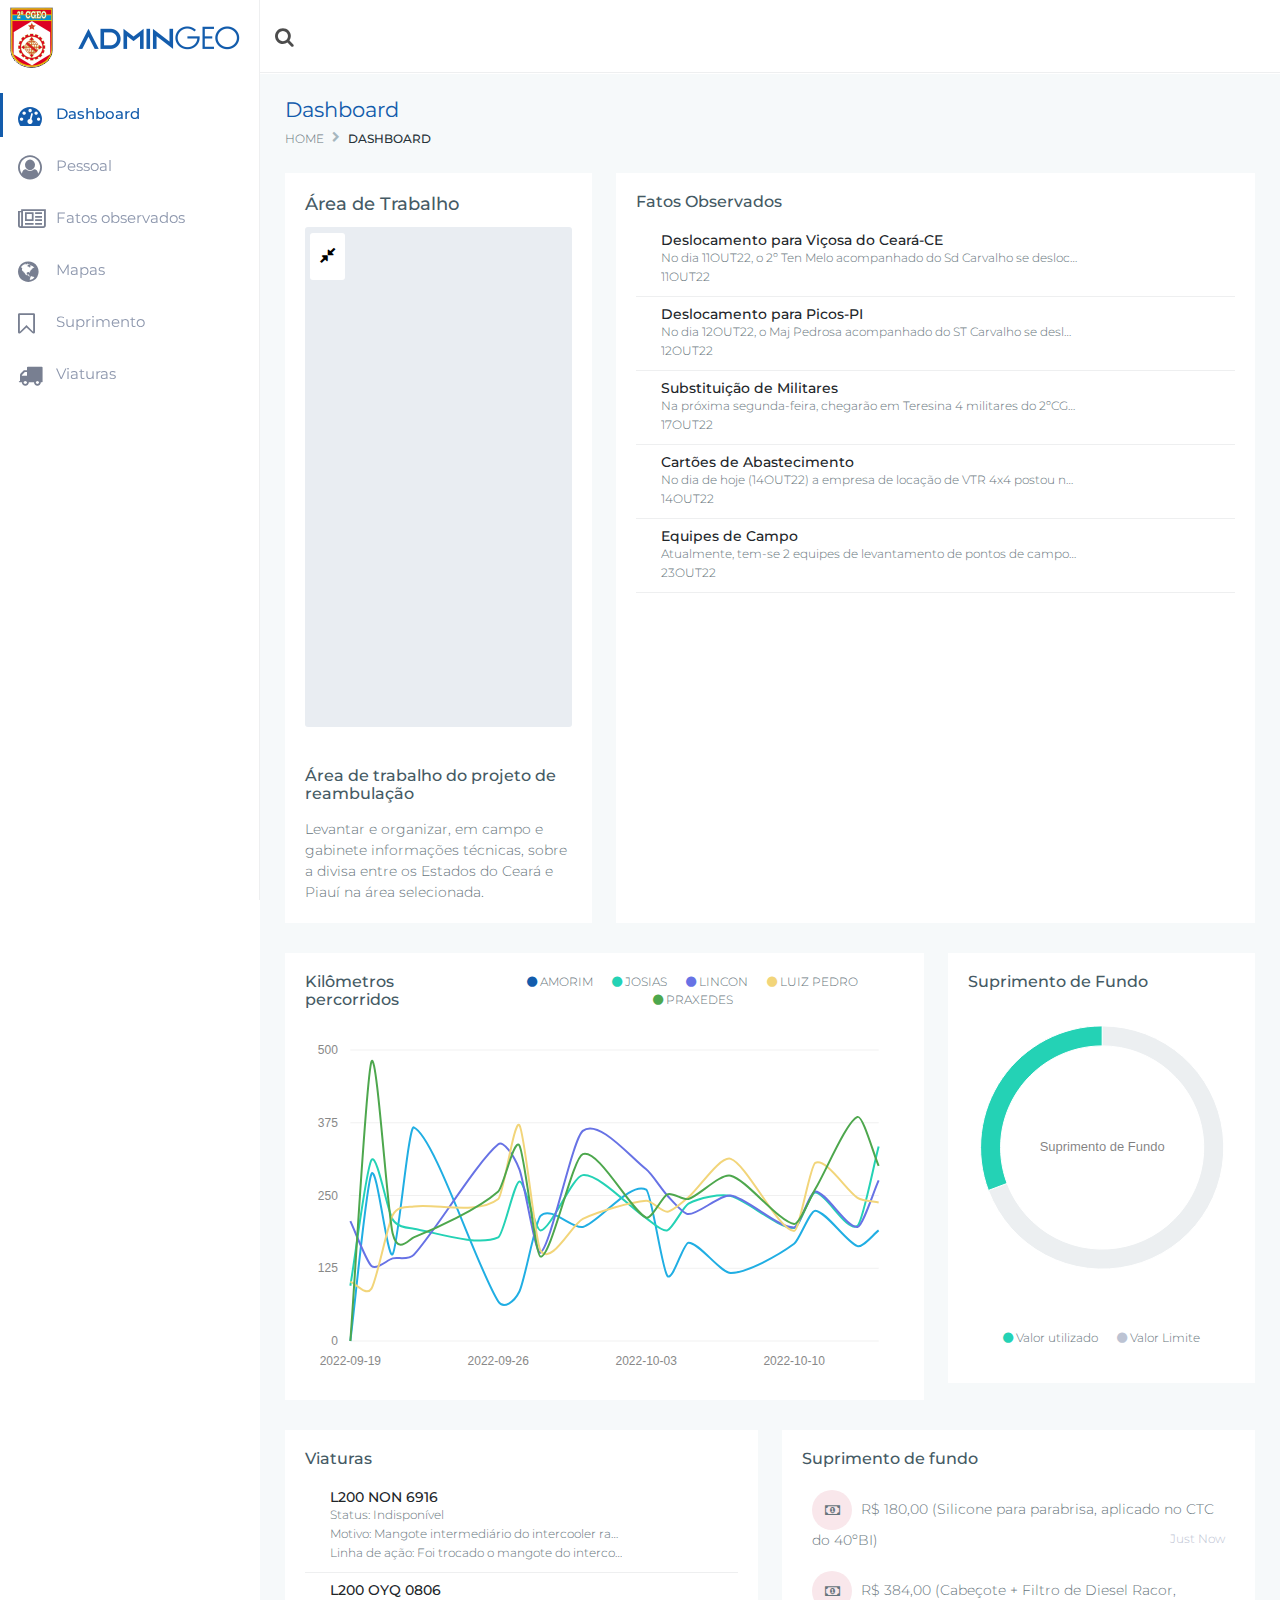
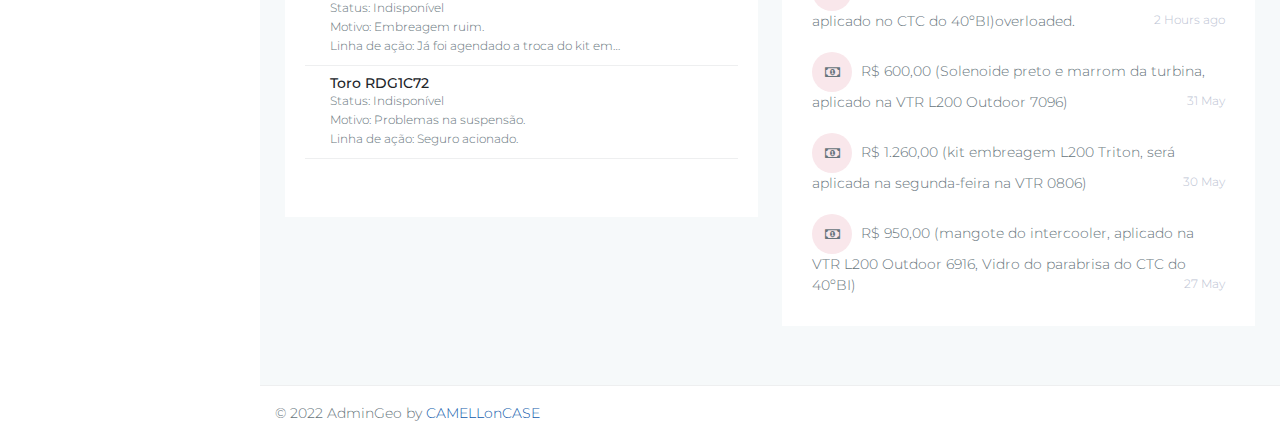
==== index.html @ dea7f10b "Initial code" ====
<!DOCTYPE html>
<html lang="en">

<head>
    <meta charset="utf-8">
    <meta http-equiv="X-UA-Compatible" content="IE=edge">
    <!-- Tell the browser to be responsive to screen width -->
    <meta name="viewport" content="width=device-width, initial-scale=1">
    <meta name="keywords"
        content="wrappixel, admin dashboard, html css dashboard, web dashboard, bootstrap 5 admin, bootstrap 5, css3 dashboard, bootstrap 5 dashboard, AdminWrap lite admin bootstrap 5 dashboard, frontend, responsive bootstrap 5 admin template, AdminWrap lite design, AdminWrap lite dashboard bootstrap 5 dashboard template">
    <meta name="description"
        content="AdminWrap Lite is powerful and clean admin dashboard template, inpired from Bootstrap Framework">
    <meta name="robots" content="noindex,nofollow">
    <title>AdminGeo Lite</title>
    <link rel="canonical" href="https://www.wrappixel.com/templates/adminwrap-lite/" />
    <!-- Favicon icon -->
    <link rel="icon" type="image/png" sizes="16x16" href="./assets/images/favicon.png">
    <!-- Bootstrap Core CSS -->
    <link href="./assets/node_modules/bootstrap/css/bootstrap.min.css" rel="stylesheet">
    <link href="./assets/node_modules/perfect-scrollbar/css/perfect-scrollbar.css" rel="stylesheet">
    <!-- This page CSS -->
    <!-- chartist CSS -->
    <link href="./assets/node_modules/morrisjs/morris.css" rel="stylesheet">
    <!--c3 CSS -->
    <link href="./assets/node_modules/c3-master/c3.min.css" rel="stylesheet">
    <!-- Custom CSS -->
    <link href="./html/css/style.css" rel="stylesheet">
    <!-- Dashboard 1 Page CSS -->
    <link href="./html/css/pages/dashboard1.css" rel="stylesheet">
    <!-- You can change the theme colors from here -->
    <link href="./html/css/colors/default.css" id="theme" rel="stylesheet">
    <!-- HTML5 Shim and Respond.js IE8 support of HTML5 elements and media queries -->
    <!-- WARNING: Respond.js doesn't work if you view the page via file:// -->
    <!--[if lt IE 9]>
    <script src="https://oss.maxcdn.com/libs/html5shiv/3.7.0/html5shiv.js"></script>
    <script src="https://oss.maxcdn.com/libs/respond.js/1.4.2/respond.min.js"></script>
    
<![endif]-->
    <script src="https://cdn.maptiler.com/maplibre-gl-js/v2.4.0/maplibre-gl.js"></script>
    <link href="https://cdn.maptiler.com/maplibre-gl-js/v2.4.0/maplibre-gl.css" rel="stylesheet" />
    <link href="./html/css/style.css" rel="stylesheet">
    <link href="./html/css/map.css" rel="stylesheet">
</head>

<body class="fix-header fix-sidebar card-no-border">
    <!-- ============================================================== -->
    <!-- Preloader - style you can find in spinners.css -->
    <!-- ============================================================== -->
    <div class="preloader">
        <div class="loader">
            <div class="loader__figure"></div>
            <p class="loader__label">Admin Geo</p>
        </div>
    </div>
    <!-- ============================================================== -->
    <!-- Main wrapper - style you can find in pages.scss -->
    <!-- ============================================================== -->
    <div id="main-wrapper">
        <!-- ============================================================== -->
        <!-- Topbar header - style you can find in pages.scss -->
        <!-- ============================================================== -->
        <header class="topbar">
            <nav class="navbar top-navbar navbar-expand-md navbar-light">
                <!-- ============================================================== -->
                <!-- Logo -->
                <!-- ============================================================== -->
                <div class="navbar-header">
                    <a class="navbar-brand" href="index.html">
                        <!-- Logo icon --><b>
                            <!--You can put here icon as well // <i class="wi wi-sunset"></i> //-->
                            <!-- Dark Logo icon -->
                            <img src="./assets/images/logo-icon.png" alt="homepage" class="dark-logo" />
                            <!-- Light Logo icon -->
                            <img src="./assets/images/logo-light-icon.png" alt="homepage" class="light-logo" />
                        </b>
                        <!--End Logo icon -->
                        <!-- Logo text --><span>
                            <!-- dark Logo text -->
                            <img src="./assets/images/logo-text.png" alt="homepage" class="dark-logo" />
                            <!-- Light Logo text -->
                            <img src="./assets/images/logo-light-text.png" class="light-logo" alt="homepage" />
                        </span>
                    </a>
                </div>
                <!-- ============================================================== -->
                <!-- End Logo -->
                <!-- ============================================================== -->
                <div class="navbar-collapse">
                    <!-- ============================================================== -->
                    <!-- toggle and nav items -->
                    <!-- ============================================================== -->
                    <ul class="navbar-nav me-auto">
                        <li class="nav-item"> <a class="nav-link nav-toggler hidden-md-up waves-effect waves-dark"
                                href="javascript:void(0)"><i class="fa fa-bars"></i></a> </li>
                        <!-- ============================================================== -->
                        <!-- Search -->
                        <!-- ============================================================== -->
                        <li class="nav-item hidden-xs-down search-box"> <a
                                class="nav-link hidden-sm-down waves-effect waves-dark" href="javascript:void(0)"><i
                                    class="fa fa-search"></i></a>
                            <form class="app-search">
                                <input type="text" class="form-control" placeholder="Search & enter"> <a
                                    class="srh-btn"><i class="fa fa-times"></i></a>
                            </form>
                        </li>
                    </ul>
                    <!-- ============================================================== -->
                    <!-- User profile and search -->
                    <!-- ============================================================== -->
                    <ul class="navbar-nav my-lg-0">
                        <!-- ============================================================== -->
                        <!-- Profile -->
                        <!-- ============================================================== -->
                        <!-- <li class="nav-item dropdown u-pro">
                            <a class="nav-link dropdown-toggle waves-effect waves-dark profile-pic" href="#"
                                id="navbarDropdown" data-bs-toggle="dropdown" aria-haspopup="true" aria-expanded="false"><img
                                    src="./assets/images/users/1.jpg" alt="user" class="" /> <span
                                    class="hidden-md-down">Mark Sanders &nbsp;</span> </a>
                            <ul class="dropdown-menu" aria-labelledby="navbarDropdown"></ul>
                        </li> -->
                    </ul>
                </div>
            </nav>
        </header>
        <!-- ============================================================== -->
        <!-- End Topbar header -->
        <!-- ============================================================== -->
        <!-- ============================================================== -->
        <!-- Left Sidebar - style you can find in sidebar.scss  -->
        <!-- ============================================================== -->
        <aside class="left-sidebar">
            <!-- Sidebar scroll-->
            <div class="scroll-sidebar">
                <!-- Sidebar navigation-->
                <nav class="sidebar-nav">
                    <ul id="sidebarnav">
                        <li> <a class="waves-effect waves-dark" href="index.html" aria-expanded="false"><i
                                    class="fa fa-tachometer"></i><span class="hide-menu">Dashboard</span></a>
                        </li>
                        <li> <a class="waves-effect waves-dark" href="./html/pessoal.html" aria-expanded="false"><i
                                    class="fa fa-user-circle-o"></i><span class="hide-menu">Pessoal</span></a>
                        </li>
                        <li> <a class="waves-effect waves-dark" href="./html/fatos-observados.html" aria-expanded="false"><i
                                    class="fa fa-newspaper-o"></i><span class="hide-menu">Fatos observados</span></a>
                        </li>
                        <li> <a class="waves-effect waves-dark" href="./html/maps.html" aria-expanded="false"><i
                                    class="fa fa-globe"></i><span class="hide-menu">Mapas</span></a>
                        </li>
                        <li> <a class="waves-effect waves-dark" href="./html/suprimento.html" aria-expanded="false"><i
                                    class="fa fa-bookmark-o"></i><span class="hide-menu">Suprimento</span></a>
                        </li>
                        <li> <a class="waves-effect waves-dark" href="./html/viaturas.html" aria-expanded="false"><i
                                    class="fa fa-truck"></i><span class="hide-menu">Viaturas</span></a>
                        </li>
                    </ul>
                </nav>
                <!-- End Sidebar navigation -->
            </div>
            <!-- End Sidebar scroll-->
        </aside>
        <!-- ============================================================== -->
        <!-- End Left Sidebar - style you can find in sidebar.scss  -->
        <!-- ============================================================== -->
        <!-- ============================================================== -->
        <!-- Page wrapper  -->
        <!-- ============================================================== -->
        <div class="page-wrapper">
            <!-- ============================================================== -->
            <!-- Container fluid  -->
            <!-- ============================================================== -->
            <div class="container-fluid">
                <!-- ============================================================== -->
                <!-- Bread crumb and right sidebar toggle -->
                <!-- ============================================================== -->
                <div class="row page-titles">
                    <div class="col-md-5 align-self-center">
                        <h3 class="text-themecolor">Dashboard</h3>
                        <ol class="breadcrumb">
                            <li class="breadcrumb-item"><a href="javascript:void(0)">Home</a></li>
                            <li class="breadcrumb-item active">Dashboard</li>
                        </ol>
                    </div>
                </div>
                <!-- ============================================================== -->
                <!-- End Bread crumb and right sidebar toggle -->
                <!-- ============================================================== -->
                <!-- ============================================================== -->
                <!-- Projects of the Month -->
                <!-- ============================================================== -->
                <div class="row">
                    <!-- Column -->
                    <div class="col-lg-4 d-flex align-items-stretch">
                        <div class="card w-100">
                            <div class="card-body">
                                <a href="maps.html">
                                    <h4 class="card-title">Área de Trabalho</h4>
                                </a>
                                <div id="working-area-map" class="map"></div>
                                <div id="fit-view" class="map-overlay-fit"><i class="fa fa-compress"></i></div>
                            </div>
                            <div class="card-body">
                                <h5 class=" card-title">Área de trabalho do projeto de reambulação</h5>
                                <!-- <span class="label label-info label-rounded">Technology</span> -->
                                <p class="mb-0 mt-3">Levantar e organizar, em campo e gabinete informações técnicas,
                                    sobre a divisa entre os Estados do Ceará e Piauí na
                                    área selecionada.</p>
                            </div>
                        </div>
                    </div>
                    <!-- Column -->
                    <!-- Start Notification -->
                    <div class="col-lg-8 d-flex align-items-stretch">
                        <div class="card w-100">
                            <div class="card card-body mailbox">
                                <h5 class="card-title">Fatos Observados</h5>
                                <div class="message-center" style="height: 500px !important;">
                                    <!-- Message -->
                                    <a href="fatos-observados.html">
                                        <div class="btn btn-danger btn-circle"><i class="fa fa-link"></i></div>
                                        <div class="mail-contnet">
                                            <h6 class="text-dark font-medium mb-0">Deslocamento para Viçosa do Ceará-CE
                                            </h6> <span class="mail-desc">No dia 11OUT22, o 2º Ten Melo acompanhado do
                                                Sd Carvalho se deslocaram para a cidade de Viçosa do Ceará – CE e
                                                Tianguá – CE para um breve reconhecimento e procura de instalações para
                                                a equipe de reambulação que irá se destacar para aquela região. Os
                                                militares retornaram à base na quinta-feira 13OUT22</span>
                                            <span class="time">11OUT22</span>
                                        </div>
                                    </a>
                                    <!-- Message -->
                                    <a href="fatos-observados.html">
                                        <div class="btn btn-success btn-circle"><i class="fa fa-calendar-check-o"></i>
                                        </div>
                                        <div class="mail-contnet">
                                            <h6 class="text-dark font-medium mb-0">Deslocamento para Picos-PI</h6> <span
                                                class="mail-desc">No dia 12OUT22, o Maj Pedrosa acompanhado do ST
                                                Carvalho se deslocaram para a cidade de Picos – PI, ao 3º Batalhão de
                                                Engenharia de Construção, para tratativas do transporte de combustível
                                                para Crateús, retornando à base no dia 13OUT22. Atualmente, o 3º BEC já
                                                possui condições para realizar a manobra de apoio ao Geográfico, porém,
                                                o CTC do 40º BI ainda encontra-se indisponível, com previsão de
                                                disponibilidade na quarta-feira da próxima semana. Com isso, para dar
                                                continuidade nos trabalhos da Perícia Técnica, foi realizado o
                                                transporte de 1.000L de diesel em bombona.
                                                event</span> <span class="time">12OUT22</span>
                                        </div>
                                    </a>
                                    <!-- Message -->
                                    <a href="fatos-observados.html">
                                        <div class="btn btn-info btn-circle"><i class="fa fa-cog text-white"></i></div>
                                        <div class="mail-contnet">
                                            <h6 class="text-dark font-medium mb-0">Substituição de Militares</h6> <span
                                                class="mail-desc">Na próxima segunda-feira, chegarão em Teresina 4
                                                militares do 2ºCGEO para substituírem parte da equipe destacada em
                                                Crateús, dentre eles o Maj Pedrosa, que passará a missão para o Cap
                                                Átila. Neste mesmo dia, o Cap Átila acompanhado do Maj Pedrosa irão se
                                                apresentar ao Cel Staevie, Cmte do 2ºBEC. E na terça-feira irão se
                                                deslocar para Picos, o Maj Pedrosa e o Cap Átila para ambos se
                                                apresentarem ao Cel Bertony, Cmte do 3ºBEC.
                                            </span> <span class="time">17OUT22</span>
                                        </div>
                                    </a>
                                    <!-- Message -->
                                    <a href="fatos-observados.html">
                                        <div class="btn btn-primary btn-circle"><i class="fa fa-user"></i></div>
                                        <div class="mail-contnet">
                                            <h6 class="text-dark font-medium mb-0">Cartões de Abastecimento</h6> <span
                                                class="mail-desc">No dia de hoje (14OUT22) a empresa de locação de VTR
                                                4x4 postou nos correios os cartões de abastecimento das 7 VTR Toro que
                                                estão em uso no campo. A previsão de chegada desses cartões em Crateús
                                                são para o dia 19 OUT 22. As outras 3 VTR alugadas deverão ser entregues
                                                pela empresa em Crateús depois do 2º turno das eleições. Em
                                                consequência, 3 VTR das equipes de campo deverão ser L200 sem
                                                combustível, sendo necessário o transporte de combustível para essas 3
                                                equipes.</span>
                                            <span class="time">14OUT22</span>
                                        </div>
                                    </a>
                                    <!-- Message -->
                                    <a href="fatos-observados.html">
                                        <div class="btn btn-info btn-circle"><i class="fa fa-cog text-white"></i></div>
                                        <div class="mail-contnet">
                                            <h6 class="text-dark font-medium mb-0">Equipes de Campo</h6> <span
                                                class="mail-desc">Atualmente, tem-se 2 equipes de levantamento de pontos
                                                de campo em Tianguá, 2 em Pedro II, e uma na base em Crateús. Das
                                                equipes de reambulação, tem-se todas as 5 equipes na base em Crateús,
                                                porém, a distância diária percorrida está começando a ficar alta, sendo
                                                necessária a formação de uma sub-base. Conforme reconhecimento do 2ºTen
                                                Melo, e planejamento do 1ºSgt Camello, o local para a sub-base das
                                                equipes de reambulação será o município de Tianguá, por possuir melhor
                                                estrutura para as equipes, e melhor posicionamento geográfico para as
                                                áreas a serem mapeadas. A manobra de formação da sub-base está prevista
                                                para o dia 23 OUT 22.</span>
                                            <span class="time">23OUT22</span>
                                        </div>
                                    </a>

                                </div>
                            </div>
                        </div>
                    </div>
                    <!-- End Notification -->

                    <!-- Column -->

                </div>
                <!-- ============================================================== -->
                <!-- End Projects of the Month -->
                <!-- ============================================================== -->
                <!-- ============================================================== -->
                <!-- Sales Chart and browser state-->
                <!-- ============================================================== -->
                <div class="row">
                    <!-- Column -->
                    <div class="col-lg-8">
                        <div class="card">
                            <div class="card-body">
                                <div class="d-flex no-block">
                                    <div>
                                        <h5 class="card-title mb-0">Kilômetros percorridos</h5>
                                    </div>
                                    <div class="ms-auto">
                                        <ul class="list-inline text-center font-12">
                                            <li><i class="fa fa-circle amorim"></i> AMORIM</li>
                                            <li><i class="fa fa-circle josias"></i> JOSIAS</li>
                                            <li><i class="fa fa-circle lincon"></i> LINCON</li>
                                            <li><i class="fa fa-circle luiz-pedro"></i> LUIZ PEDRO</li>
                                            <li><i class="fa fa-circle praxedes"></i> PRAXEDES</li>
                                        </ul>
                                    </div>
                                </div>
                                <div class="" id="sales-chart" style="height: 355px;"></div>
                            </div>
                        </div>
                    </div>
                    <!-- Column -->
                    <div class="col-lg-4">
                        <div class="card">
                            <div class="card-body">
                                <div class="d-flex mb-4 no-block">
                                    <h5 class="card-title mb-0 align-self-center">Suprimento de Fundo</h5>
                                    <div class="ms-auto">
                                        <!-- <select class="form-select b-0">
                                            <option selected="">Today</option>
                                            <option value="1">Tomorrow</option>
                                        </select> -->
                                    </div>
                                </div>
                                <div id="visitor" style="height:290px; width:100%;"></div>
                                <ul class="list-inline mt-4 text-center font-12">
                                    <li><i class="fa fa-circle text-success"></i> Valor utilizado</li>
                                    <li><i class="fa fa-circle text-muted"></i> Valor Limite</li>
                                </ul>
                            </div>
                        </div>
                    </div>
                </div>
                <!-- ============================================================== -->
                <!-- End Sales Chart -->
                <!-- ============================================================== -->

                <!-- ============================================================== -->
                <!-- Notification And Feeds -->
                <!-- ============================================================== -->
                <div class="row">
                    <div class="col-lg-6">
                        <div class="card">
                            <div class="card-body mailbox">
                                <h5 class="card-title">Viaturas</h5>
                                <div class="message-center">
                                    <!-- Message -->
                                    <a href="viaturas.html">
                                        <div class="btn btn-danger btn-circle"><i class="fa fa-link"></i></div>
                                        <div class="mail-contnet">
                                            <h6 class="text-dark font-medium mb-0">L200 NON 6916</h6>
                                            <span class="mail-desc">Status: Indisponível</span>
                                            <span class="mail-desc">Motivo: Mangote intermediário do intercooler
                                                rasgado, solenoide da turbina.</span>
                                            <span class="mail-desc">Linha de ação: Foi trocado o mangote do intercooler,
                                                e será providenciado o solenoide da turbina na próxima semana.</span>

                                        </div>
                                    </a>
                                    <!-- Message -->
                                    <a href="viaturas.html">
                                        <div class="btn btn-danger btn-circle"><i class="fa fa-link"></i></div>
                                        <div class="mail-contnet">
                                            <h6 class="text-dark font-medium mb-0">L200 OYQ 0806</h6>
                                            <span class="mail-desc">Status: Indisponível</span>
                                            <span class="mail-desc">Motivo: Embreagem ruim.</span>
                                            <span class="mail-desc">Linha de ação: Já foi agendado a troca do kit
                                                embreagem, cilindro mestre e auxiliar para a próxima
                                                segunda-feira.</span>

                                        </div>
                                    </a>
                                    <!-- Message -->
                                    <a href="viaturas.html">
                                        <div class="btn btn-danger btn-circle"><i class="fa fa-link"></i></div>
                                        <div class="mail-contnet">
                                            <h6 class="text-dark font-medium mb-0">Toro RDG1C72</h6>
                                            <span class="mail-desc">Status: Indisponível</span>
                                            <span class="mail-desc">Motivo: Problemas na suspensão.</span>
                                            <span class="mail-desc">Linha de ação: Seguro acionado.</span>

                                        </div>
                                    </a>

                                </div>
                            </div>
                        </div>
                    </div>
                    <!-- End Notification -->

                    <!-- Start Feeds -->
                    <div class="col-lg-6">
                        <div class="card">
                            <div class="card-body">
                                <h5 class="card-title">Suprimento de fundo</h5>
                                <ul class="feeds">
                                    <li>
                                        <div class="bg-light-danger"><i class="fa fa-money"></i></div> R$ 180,00
                                        (Silicone para parabrisa, aplicado no CTC do 40ºBI)
                                        <span class="text-muted">Just Now</span>
                                    </li>
                                    <li>
                                        <div class="bg-light-danger"><i class="fa fa-money"></i></div> R$ 384,00
                                        (Cabeçote + Filtro de Diesel Racor, aplicado no CTC do 40ºBI)overloaded.
                                        <span class="text-muted">2 Hours ago</span>
                                    </li>
                                    <li>
                                        <div class="bg-light-danger"><i class="fa fa-money"></i></div> R$ 600,00
                                        (Solenoide preto e marrom da turbina, aplicado na VTR L200 Outdoor 7096)
                                        <span class="text-muted">31 May</span>
                                    </li>
                                    <li>
                                        <div class="bg-light-danger"><i class="fa fa-money"></i></div> R$ 1.260,00 (kit
                                        embreagem L200 Triton, será aplicada na segunda-feira na VTR 0806)
                                        <span class="text-muted">30 May</span>
                                    </li>
                                    <li>
                                        <div class="bg-light-danger"><i class="fa fa-money"></i></div> R$ 950,00
                                        (mangote do intercooler, aplicado na VTR L200 Outdoor 6916, Vidro do parabrisa
                                        do CTC do 40ºBI)
                                        <span class="text-muted">27 May</span>
                                    </li>
                                </ul>
                            </div>
                        </div>
                    </div>
                    <!-- End Feeds -->
                </div>
                <!-- ============================================================== -->
                <!-- End Notification And Feeds -->
                <!-- ============================================================== -->
                <!-- ============================================================== -->
                <!-- End Page Content -->
                <!-- ============================================================== -->
            </div>
            <!-- ============================================================== -->
            <!-- End Container fluid  -->
            <!-- ============================================================== -->
            <!-- ============================================================== -->
            <!-- footer -->
            <!-- ============================================================== -->
            <footer class="footer"> © 2022 AdminGeo by <a href="https://github.com/camelloncaseoficial">CAMELLonCASE</a>
            </footer>
            <!-- ============================================================== -->
            <!-- End footer -->
            <!-- ============================================================== -->
        </div>
        <!-- ============================================================== -->
        <!-- End Page wrapper  -->
        <!-- ============================================================== -->
    </div>
    <!-- ============================================================== -->
    <!-- End Wrapper -->
    <!-- ============================================================== -->
    <!-- ============================================================== -->
    <!-- All Jquery -->
    <!-- ============================================================== -->
    <script src="./assets/node_modules/jquery/jquery.min.js"></script>
    <!-- Bootstrap popper Core JavaScript -->
    <script src="./assets/node_modules/bootstrap/js/bootstrap.bundle.min.js"></script>
    <!-- slimscrollbar scrollbar JavaScript -->
    <script src="./html/js/perfect-scrollbar.jquery.min.js"></script>
    <!--Wave Effects -->
    <script src="./html/js/waves.js"></script>
    <!--Menu sidebar -->
    <script src="./html/js/sidebarmenu.js"></script>
    <!--Custom JavaScript -->
    <script src="./html/js/custom.min.js"></script>
    <script src="./html/js/main.js"></script>
    <script src="./html/js/maps/workingArea.js"></script>
    <!-- ============================================================== -->
    <!-- This page plugins -->
    <!-- ============================================================== -->
    <!--morris JavaScript -->
    <script src="./assets/node_modules/raphael/raphael-min.js"></script>
    <script src="./assets/node_modules/morrisjs/morris.min.js"></script>
    <!--c3 JavaScript -->
    <script src="./assets/node_modules/d3/d3.min.js"></script>
    <script src="./assets/node_modules/c3-master/c3.min.js"></script>
    <!-- Chart JS -->
    <script src="./html/js/dashboard1.js"></script>

</body>

</html>
---- assets/node_modules/morrisjs/morris.css ----
.morris-hover {
	position:absolute;
	z-index:1;
}

.morris-hover.morris-default-style .morris-hover-row-label {
	font-weight:bold;
	margin:0.25em 0
}
.morris-hover.morris-default-style .morris-hover-point {
	white-space:nowrap;
	margin:0.1em 0
}
.morris-hover.morris-default-style {
    border-radius: 4px;
    padding: 10px 12px;
    color: #666;
    background:#63676b;
    border: none;
    color: #fff!important ;
    box-shadow: none;
    font-size:14px;
}
 .morris-hover-point {
      color: rgba(257, 257, 257, 0.8)!important ;
   }
---- assets/node_modules/c3-master/c3.min.css ----
.c3 svg {
    font: 10px sans-serif;
    -webkit-tap-highlight-color: transparent
}

.c3 line,
.c3 path {
    fill: none;
    stroke: #000
}

.c3 text {
    -webkit-user-select: none;
    -moz-user-select: none;
    user-select: none
}

.c3-bars path,
.c3-event-rect,
.c3-legend-item-tile,
.c3-xgrid-focus,
.c3-ygrid {
    shape-rendering: crispEdges
}

.c3-chart-arc path {
    stroke: #fff
}

.c3-chart-arc text {
    fill: #fff;
    font-size: 13px
}

.c3-grid line {
    stroke: #aaa
}

.c3-grid text {
    fill: #aaa
}

.c3-xgrid,
.c3-ygrid {
    stroke-dasharray: 3 3
}

.c3-text.c3-empty {
    fill: grey;
    font-size: 2em
}

.c3-line {
    stroke-width: 1px
}

.c3-circle._expanded_ {
    stroke-width: 1px;
    stroke: #fff
}

.c3-selected-circle {
    fill: #fff;
    stroke-width: 2px
}

.c3-bar {
    stroke-width: 0
}

.c3-bar._expanded_ {
    fill-opacity: 1;
    fill-opacity: .75
}

.c3-target.c3-focused {
    opacity: 1
}

.c3-target.c3-focused path.c3-line,
.c3-target.c3-focused path.c3-step {
    stroke-width: 2px
}

.c3-target.c3-defocused {
    opacity: .3 !important
}

.c3-region {
    fill: #4682b4;
    fill-opacity: .1
}

.c3-brush .extent {
    fill-opacity: .1
}

.c3-legend-item {
    font-size: 12px
}

.c3-legend-item-hidden {
    opacity: .15
}

.c3-legend-background {
    opacity: .75;
    fill: #fff;
    stroke: #d3d3d3;
    stroke-width: 1
}

.c3-title {
    font: 14px sans-serif
}

.c3-tooltip-container {
    z-index: 10
}

.c3-tooltip {
    border-collapse: collapse;
    border-spacing: 0;
    background-color: #fff;
    empty-cells: show;
    -webkit-box-shadow: 7px 7px 12px -9px #777;
    -moz-box-shadow: 7px 7px 12px -9px #777;
    box-shadow: 7px 7px 12px -9px #777;
    opacity: .9
}

.c3-tooltip tr {
    border: 1px solid #ccc
}

.c3-tooltip th {
    background-color: #aaa;
    font-size: 14px;
    padding: 2px 5px;
    text-align: left;
    color: #fff
}

.c3-tooltip td {
    font-size: 13px;
    padding: 3px 6px;
    background-color: #fff;
    border-left: 1px dotted #999
}

.c3-tooltip td>span {
    display: inline-block;
    width: 10px;
    height: 10px;
    margin-right: 6px
}

.c3-tooltip td.value {
    text-align: right
}

.c3-area {
    stroke-width: 0;
    opacity: .2
}

.c3-chart-arcs-title {
    dominant-baseline: middle;
    font-size: 1.3em
}

.c3-chart-arcs .c3-chart-arcs-background {
    fill: #e0e0e0;
    stroke: none
}

.c3-chart-arcs .c3-chart-arcs-gauge-unit {
    fill: #000;
    font-size: 16px
}

.c3-chart-arcs .c3-chart-arcs-gauge-max {
    fill: #777
}

.c3-chart-arcs .c3-chart-arcs-gauge-min {
    fill: #777
}

.c3-chart-arc .c3-gauge-value {
    fill: #000
}

.c3-chart-arc.c3-target g path {
    opacity: 1
}

.c3-chart-arc.c3-target.c3-focused g path {
    opacity: 1
}
---- html/css/style.css ----
@charset "UTF-8";
/*
Template Name: Admin Pro Admin
Author: Wrappixel
Email: niravjoshi87@gmail.com
File: scss
*/
/**
 * Table Of Content
 *
 * 	1. Globals
 *	2. Headers
 *	3. Navigations
 *	4. Banners
 *	5. Footers
 *	6. app
 *	7. Widgets
 *	8. Custom Templates
 */
/*
Template Name: Admin Pro Admin
Author: Wrappixel
Email: niravjoshi87@gmail.com
File: scss
*/
/*Theme Colors*/
/*bootstrap Color*/
/*Light colors*/
/*Normal Color*/
/*Extra Variable*/
/*
Template Name: Admin Pro Admin
Author: Wrappixel
Email: niravjoshi87@gmail.com
File: scss
*/
/**
 * Table Of Content
 *
 *  1. Globals
 *  2. Headers
 *  3. Navigations
 *  4. Banners
 *  5. Footers
 *  6. Posts
 *  7. Widgets
 *  8. Custom Templates
 */
@import url("https://fonts.googleapis.com/css?family=Montserrat:300,400,500,600,700");
/******************* 
Global Styles 
*******************/
@import '../scss/icons/font-awesome/css/font-awesome.min.css';
@import '../css/spinners.css';
@import '../css/animate.css';
* {
  outline: none;
}

body {
  background: #fff;
  font-family: "Montserrat", sans-serif;
  margin: 0;
  overflow-x: hidden;
  color: #67757c;
  font-weight: 300;
  font-size: 14px;
}

html {
  position: relative;
  min-height: 100%;
  background: #ffffff;
  -webkit-font-smoothing: antialiased;
  -moz-osx-font-smoothing: grayscale;
}

a {
  color: #135CAC;
}

a:hover,
a:focus {
  text-decoration: none;
}

a.link {
  color: #455a64;
}
a.link:hover, a.link:focus {
  color: #135CAC;
}

.img-responsive {
  width: 100%;
  height: auto;
  display: inline-block;
}

.img-rounded {
  border-radius: 4px;
}

html body .mdi:before,
html body .mdi-set {
  line-height: initial;
}

/*******************
Headings
*******************/
h1,
h2,
h3,
h4,
h5,
h6 {
  color: #455a64;
  font-family: "Montserrat", sans-serif;
  font-weight: 400;
}

h1 {
  line-height: 40px;
  font-size: 36px;
}

h2 {
  line-height: 36px;
  font-size: 24px;
}

h3 {
  line-height: 30px;
  font-size: 21px;
}

h4 {
  line-height: 22px;
  font-size: 18px;
}

h5 {
  line-height: 18px;
  font-size: 16px;
  font-weight: 400;
}

h6 {
  line-height: 16px;
  font-size: 14px;
  font-weight: 400;
}

.display-5 {
  font-size: 3rem;
}

.display-6 {
  font-size: 36px;
}

.box {
  border-radius: 4px;
  padding: 10px;
}

html body .dl {
  display: inline-block;
}
html body .db {
  display: block;
}

.no-wrap td,
.no-wrap th {
  white-space: nowrap;
}

/*******************
Blockquote
*******************/
html body blockquote {
  border-left: 5px solid #135CAC;
  border: 1px solid rgba(120, 130, 140, 0.13);
  padding: 15px;
}

.clear {
  clear: both;
}

ol li {
  margin: 5px 0;
}

/*******************
Paddings
*******************/
html body .p-0 {
  padding: 0px;
}
html body .p-10 {
  padding: 10px;
}
html body .p-20 {
  padding: 20px;
}
html body .p-30 {
  padding: 30px;
}
html body .p-l-0 {
  padding-left: 0px;
}
html body .p-l-10 {
  padding-left: 10px;
}
html body .p-l-20 {
  padding-left: 20px;
}
html body .p-r-0 {
  padding-right: 0px;
}
html body .p-r-10 {
  padding-right: 10px;
}
html body .p-r-20 {
  padding-right: 20px;
}
html body .p-r-30 {
  padding-right: 30px;
}
html body .p-r-40 {
  padding-right: 40px;
}
html body .p-t-0 {
  padding-top: 0px;
}
html body .p-t-10 {
  padding-top: 10px;
}
html body .p-t-20 {
  padding-top: 20px;
}
html body .p-t-30 {
  padding-top: 30px;
}
html body .p-b-0 {
  padding-bottom: 0px;
}
html body .p-b-5 {
  padding-bottom: 5px;
}
html body .p-b-10 {
  padding-bottom: 10px;
}
html body .p-b-20 {
  padding-bottom: 20px;
}
html body .p-b-30 {
  padding-bottom: 30px;
}
html body .p-b-40 {
  padding-bottom: 40px;
}

/*******************
Margin
*******************/
html body .m-0 {
  margin: 0px;
}
html body .m-l-5 {
  margin-left: 5px;
}
html body .m-l-10 {
  margin-left: 10px;
}
html body .m-l-15 {
  margin-left: 15px;
}
html body .m-l-20 {
  margin-left: 20px;
}
html body .m-l-30 {
  margin-left: 30px;
}
html body .m-l-40 {
  margin-left: 40px;
}
html body .m-r-5 {
  margin-right: 5px;
}
html body .m-r-10 {
  margin-right: 10px;
}
html body .m-r-15 {
  margin-right: 15px;
}
html body .m-r-20 {
  margin-right: 20px;
}
html body .m-r-30 {
  margin-right: 30px;
}
html body .m-r-40 {
  margin-right: 40px;
}
html body .m-t-0 {
  margin-top: 0px;
}
html body .m-t-5 {
  margin-top: 5px;
}
html body .m-t-10 {
  margin-top: 10px;
}
html body .m-t-15 {
  margin-top: 15px;
}
html body .m-t-20 {
  margin-top: 20px;
}
html body .m-t-30 {
  margin-top: 30px;
}
html body .m-t-40 {
  margin-top: 40px;
}
html body .m-b-0 {
  margin-bottom: 0px;
}
html body .m-b-5 {
  margin-bottom: 5px;
}
html body .m-b-10 {
  margin-bottom: 10px;
}
html body .m-b-15 {
  margin-bottom: 15px;
}
html body .m-b-20 {
  margin-bottom: 20px;
}
html body .m-b-30 {
  margin-bottom: 30px;
}
html body .m-b-40 {
  margin-bottom: 40px;
}

/*******************
vertical alignment
*******************/
html body .vt {
  vertical-align: top;
}
html body .vm {
  vertical-align: middle;
}
html body .vb {
  vertical-align: bottom;
}

/*******************
Opacity
*******************/
.op-5 {
  opacity: 0.5;
}

.op-3 {
  opacity: 0.3;
}

/*******************
font weight
*******************/
html body .font-bold {
  font-weight: 700;
}
html body .font-normal {
  font-weight: normal;
}
html body .font-light {
  font-weight: 300;
}
html body .font-medium {
  font-weight: 500;
}
html body .font-16 {
  font-size: 16px;
}
html body .font-12 {
  font-size: 12px;
}
html body .font-14 {
  font-size: 14px;
}
html body .font-10 {
  font-size: 10px;
}
html body .font-18 {
  font-size: 18px;
}
html body .font-20 {
  font-size: 20px;
}

/*******************
Border
*******************/
html body .b-0 {
  border: none !important;
}
html body .b-r {
  border-right: 1px solid rgba(120, 130, 140, 0.13);
}
html body .b-l {
  border-left: 1px solid rgba(120, 130, 140, 0.13);
}
html body .b-b {
  border-bottom: 1px solid rgba(120, 130, 140, 0.13);
}
html body .b-t {
  border-top: 1px solid rgba(120, 130, 140, 0.13);
}
html body .b-all {
  border: 1px solid rgba(120, 130, 140, 0.13) !important;
}

/*******************
Thumb size
*******************/
.thumb-sm {
  height: 32px;
  width: 32px;
}

.thumb-md {
  height: 48px;
  width: 48px;
}

.thumb-lg {
  height: 88px;
  width: 88px;
}

.hide {
  display: none;
}

.img-circle {
  border-radius: 100%;
}

.radius {
  border-radius: 4px;
}

/*******************
Text Colors
*******************/
.amorim {
  color: #135CAC !important;
}
.josias {
  color: #24d2b5 !important;
}
.lincon {
  color: #6772e5 !important;
}
.luiz-pedro {
  color: #F2D57A !important;
}
.praxedes {
  color: #4DA74D !important;
}

.text-white {
  color: #ffffff !important;
}

.text-danger {
  color: #ff5c6c !important;
}

.text-muted {
  color: #bcc3d3 !important;
}

.text-warning {
  color: #ff9041 !important;
}

.text-success {
  color: #24d2b5 !important;
}

.text-info {
  color: #135CAC !important;
}

.text-inverse {
  color: #2f3d4a !important;
}

html body .text-blue {
  color: #02bec9;
}
html body .text-purple {
  color: #7460ee;
}
html body .text-primary {
  color: #6772e5 !important;
}
html body .text-megna {
  color: #56c0d8;
}
html body .text-dark {
  color: #67757c;
}
html body .text-themecolor {
  color: #135CAC;
}

/*******************
Background Colors
*******************/
.bg-primary {
  background-color: #6772e5 !important;
}

.bg-success {
  background-color: #24d2b5 !important;
}

.bg-info {
  background-color: #135CAC !important;
}

.bg-warning {
  background-color: #ff9041 !important;
}

.bg-danger {
  background-color: #ff5c6c !important;
}

html body .bg-megna {
  background-color: #56c0d8;
}
html body .bg-theme {
  background-color: #135CAC;
}
html body .bg-inverse {
  background-color: #2f3d4a;
}
html body .bg-purple {
  background-color: #7460ee;
}
html body .bg-light-part {
  background-color: rgba(0, 0, 0, 0.02);
}
html body .bg-light-primary {
  background-color: #f1effd;
}
html body .bg-light-success {
  background-color: #e8fdeb;
}
html body .bg-light-info {
  background-color: #cfecfe;
}
html body .bg-light-extra {
  background-color: #ebf3f5;
}
html body .bg-light-warning {
  background-color: #fff8ec;
}
html body .bg-light-danger {
  background-color: #f9e7eb;
}
html body .bg-light-inverse {
  background-color: #f6f6f6;
}
html body .bg-light {
  background-color: #e9edf2;
}
html body .bg-white {
  background-color: #ffffff;
}

/*******************
Rounds
*******************/
.round {
  line-height: 48px;
  color: #ffffff;
  width: 50px;
  height: 50px;
  display: inline-block;
  font-weight: 400;
  text-align: center;
  border-radius: 100%;
  background: #135CAC;
}
.round img {
  border-radius: 100%;
}

.round-lg {
  line-height: 65px;
  width: 60px;
  height: 60px;
  font-size: 30px;
}

.round.round-info {
  background: #135CAC;
}

.round.round-warning {
  background: #ff9041;
}

.round.round-danger {
  background: #ff5c6c;
}

.round.round-success {
  background: #24d2b5;
}

.round.round-primary {
  background: #6772e5;
}

/*******************
Labels
*******************/
.label {
  padding: 3px 10px;
  line-height: 13px;
  color: #ffffff;
  font-weight: 400;
  border-radius: 4px;
  font-size: 75%;
}

.label-rounded {
  border-radius: 60px;
}

.label-custom {
  background-color: #56c0d8;
}

.label-success {
  background-color: #24d2b5;
}

.label-info {
  background-color: #135CAC;
}

.label-warning {
  background-color: #ff9041;
}

.label-danger {
  background-color: #ff5c6c;
}

.label-megna {
  background-color: #56c0d8;
}

.label-primary {
  background-color: #6772e5;
}

.label-purple {
  background-color: #7460ee;
}

.label-red {
  background-color: #fb3a3a;
}

.label-inverse {
  background-color: #2f3d4a;
}

.label-default {
  background-color: #e9edf2;
}

.label-white {
  background-color: #ffffff;
}

.label-light-success {
  background-color: #e8fdeb;
  color: #24d2b5;
}

.label-light-info {
  background-color: #cfecfe;
  color: #135CAC;
}

.label-light-warning {
  background-color: #fff8ec;
  color: #ff9041;
}

.label-light-danger {
  background-color: #f9e7eb;
  color: #ff5c6c;
}

.label-light-megna {
  background-color: #e0f2f4;
  color: #56c0d8;
}

.label-light-primary {
  background-color: #f1effd;
  color: #6772e5;
}

.label-light-inverse {
  background-color: #f6f6f6;
  color: #2f3d4a;
}

/*******************
 Badge
******************/
.badge {
  font-weight: 400;
}

.badge-xs {
  font-size: 9px;
}

.badge-xs,
.badge-sm {
  transform: translate(0, -2px);
}

.badge-success {
  background-color: #24d2b5;
}

.badge-info {
  background-color: #135CAC;
}

.badge-primary {
  background-color: #6772e5;
}

.badge-warning {
  background-color: #ff9041;
  color: #ffffff;
}

.badge-danger {
  background-color: #ff5c6c;
}

.badge-purple {
  background-color: #7460ee;
}

.badge-red {
  background-color: #fb3a3a;
}

.badge-inverse {
  background-color: #2f3d4a;
}

/*******************
List-style-none
******************/
ul.list-style-none {
  margin: 0px;
  padding: 0px;
}
ul.list-style-none li {
  list-style: none;
}
ul.list-style-none li a {
  color: #67757c;
  padding: 8px 0px;
  display: block;
  text-decoration: none;
}
ul.list-style-none li a:hover {
  color: #135CAC;
}

/*******************
dropdown-item
******************/
.dropdown-item {
  padding: 8px 1rem;
  color: #67757c;
}

/*******************
Layouts
******************/
.card-no-border .card {
  border: 0px;
  border-radius: 0px;
  box-shadow: none;
}

.card-no-border .shadow-none {
  box-shadow: none;
}

.card-outline-danger,
.card-outline-info,
.card-outline-warning,
.card-outline-success,
.card-outline-primary {
  background: #ffffff;
}

.card-fullscreen {
  position: fixed;
  top: 0px;
  left: 0px;
  width: 100%;
  height: 100%;
  z-index: 9999;
  overflow: auto;
}

/*******************/
/*single column*/
/*******************/
.single-column .left-sidebar {
  display: none;
}
.single-column .page-wrapper {
  margin-left: 0px;
}

.fix-width {
  width: 100%;
  max-width: 1170px;
  margin: 0 auto;
}

.card-body {
  padding: 1.25rem;
}

.card-title {
  margin-bottom: 0.75rem;
}

a {
  text-decoration: none;
}

.form-group {
  margin-bottom: 1rem;
}

label {
  display: inline-block;
  margin-bottom: 0.5rem;
}

.table td, .table th {
  padding: 0.75rem;
}

.card-subtitle {
  margin-top: -0.375rem;
}

.table > :not(:last-child) > :last-child > * {
  border-bottom-color: #e9ecef;
}

small {
  font-size: 80%;
  font-weight: 400;
}

.error-box .error-body .error-title {
  font-size: 210px !important;
  font-weight: 900 !important;
  line-height: 210px !important;
}

.form-control, .form-select {
  height: calc(1.5em + 0.75rem + 2px);
}

textarea.form-control {
  height: auto;
}

select.form-control.form-control-line {
  -webkit-appearance: auto;
  -moz-appearance: auto;
}

.dropdown-menu:empty {
  display: none;
}

/*
Template Name: Admin Pro Admin
Author: Wrappixel
Email: niravjoshi87@gmail.com
File: scss
*/
/*******************
Main sidebar
******************/
.left-sidebar {
  position: absolute;
  width: 260px;
  height: 100%;
  top: 0px;
  z-index: 20;
  padding-top: 70px;
  background: #fff;
  border-right: 1px solid rgba(120, 130, 140, 0.13);
}

.fix-sidebar .left-sidebar {
  position: fixed;
}

/*******************
use profile section
******************/
.sidebar-nav .user-profile > a img {
  width: 30px;
  border-radius: 100%;
  margin-right: 10px;
}
.sidebar-nav .user-profile > ul {
  padding-left: 40px;
}

/*******************
sidebar navigation
******************/
.scroll-sidebar {
  height: 100%;
}
.scroll-sidebar.ps .ps__scrollbar-y-rail {
  left: 2px;
  right: auto;
  background: none;
  width: 6px;
  /* If using `left`, there shouldn't be a `right`. */
}

.collapse.in {
  display: block;
}

.sidebar-nav {
  background: #fff;
  padding: 15px 0 0 0px;
}
.sidebar-nav ul {
  margin: 0px;
  padding: 0px;
}
.sidebar-nav ul li {
  list-style: none;
}
.sidebar-nav ul li a {
  color: #8d97ad;
  padding: 10px 35px 10px 15px;
  display: block;
  font-size: 15px;
  font-weight: 400;
}
.sidebar-nav ul li a.active, .sidebar-nav ul li a:hover {
  color: #135CAC;
}
.sidebar-nav ul li a.active i, .sidebar-nav ul li a:hover i {
  color: #135CAC;
}
.sidebar-nav ul li a.active {
  font-weight: 500;
  color: #263238;
}
.sidebar-nav ul li ul {
  padding-left: 40px;
}
.sidebar-nav ul li ul li a {
  padding: 7px 35px 7px 15px;
}
.sidebar-nav ul li ul ul {
  padding-left: 15px;
}
.sidebar-nav ul li.nav-small-cap {
  font-size: 12px;
  margin-bottom: 0px;
  padding: 30px 14px 14px 0px;
  color: #bcc3d3;
  font-weight: 500;
}
.sidebar-nav ul li.nav-devider {
  height: 1px;
  background: rgba(120, 130, 140, 0.13);
  display: block;
  margin: 15px 0;
}
.sidebar-nav > ul > li > a {
  border-left: 3px solid transparent;
}
.sidebar-nav > ul > li > a i {
  width: 38px;
  font-size: 24px;
  display: inline-block;
  vertical-align: middle;
  color: #787f91;
}
.sidebar-nav > ul > li > a .label {
  float: right;
  margin-top: 2px;
}
.sidebar-nav > ul > li > a.active {
  font-weight: 400;
  color: #26c6da;
  border-left: 3px solid #135CAC;
}
.sidebar-nav > ul > li {
  margin-bottom: 8px;
  margin-top: 8px;
}
.sidebar-nav > ul > li.active > a {
  color: #135CAC;
  font-weight: 500;
}
.sidebar-nav > ul > li.active > a i {
  color: #135CAC;
}
.sidebar-nav .waves-effect {
  transition: none;
  -webkit-transition: none;
  -o-transition: none;
}

/****************
When click on sidebar toggler and also for tablet
*****************/
@media (min-width: 768px) {
  .mini-sidebar .sidebar-nav #sidebarnav li {
    position: relative;
  }

  .mini-sidebar .sidebar-nav #sidebarnav > li > ul {
    position: absolute;
    left: 70px;
    top: 46px;
    width: 220px;
    padding-bottom: 10px;
    z-index: 1001;
    background: #edf0f5;
    display: none;
    padding-left: 1px;
  }

  .mini-sidebar .user-profile .profile-img {
    width: 45px;
  }
  .mini-sidebar .user-profile .profile-img .setpos {
    top: -35px;
  }

  .mini-sidebar.fix-sidebar .left-sidebar {
    position: fixed;
  }

  .mini-sidebar .sidebar-nav #sidebarnav > li:hover > ul {
    height: auto !important;
    overflow: auto;
  }

  .mini-sidebar .sidebar-nav #sidebarnav > li:hover > ul,
.mini-sidebar .sidebar-nav #sidebarnav > li:hover > ul.collapse {
    display: block;
  }

  .mini-sidebar .sidebar-nav #sidebarnav > li > a.has-arrow:after {
    display: none;
  }

  .mini-sidebar .left-sidebar {
    width: 70px;
  }
  .mini-sidebar .sidebar-nav #sidebarnav .user-profile > a {
    padding: 12px 20px;
  }
  .mini-sidebar .scroll-sidebar {
    padding-bottom: 0px;
    position: absolute;
  }
  .mini-sidebar .hide-menu,
.mini-sidebar .nav-small-cap,
.mini-sidebar .sidebar-footer,
.mini-sidebar .user-profile .profile-text,
.mini-sidebar > .label {
    display: none;
  }
  .mini-sidebar .nav-devider {
    width: 70px;
  }
  .mini-sidebar .sidebar-nav {
    background: transparent;
  }
  .mini-sidebar .sidebar-nav #sidebarnav > li > a {
    padding: 12px 20px;
    width: 70px;
  }
  .mini-sidebar .sidebar-nav #sidebarnav > li:hover > a {
    width: 290px;
    background: #edf0f5;
  }
  .mini-sidebar .sidebar-nav #sidebarnav > li:hover > a .hide-menu {
    display: inline;
  }
  .mini-sidebar .sidebar-nav #sidebarnav > li:hover > a .label {
    display: none;
  }
}
@media (max-width: 767px) {
  .mini-sidebar .left-sidebar {
    position: fixed;
  }
  .mini-sidebar .left-sidebar,
.mini-sidebar .sidebar-footer {
    left: -260px;
  }
  .mini-sidebar.show-sidebar .left-sidebar,
.mini-sidebar.show-sidebar .sidebar-footer {
    left: 0px;
  }
}
/*
Template Name: Admin pro Admin
Author: Wrappixel
Email: niravjoshi87@gmail.com
File: scss
*/
/*
Template Name: Admin Pro Admin
Author: Wrappixel
Email: niravjoshi87@gmail.com
File: scss
*/
/*Theme Colors*/
/*bootstrap Color*/
/*Light colors*/
/*Normal Color*/
/*Extra Variable*/
/*============================================================== 
 For all pages 
 ============================================================== */
#main-wrapper {
  width: 100%;
  overflow: hidden;
}

.boxed #main-wrapper {
  width: 100%;
  max-width: 1300px;
  margin: 0 auto;
  box-shadow: 0 0 60px rgba(0, 0, 0, 0.1);
}
.boxed #main-wrapper .sidebar-footer {
  position: absolute;
}
.boxed #main-wrapper .topbar {
  max-width: 1300px;
}
.boxed #main-wrapper .footer {
  display: none;
}

.page-wrapper {
  background: #f6f9fa;
  padding-bottom: 60px;
  position: relative;
}

.container-fluid {
  padding: 25px 25px;
}

.card {
  margin-bottom: 30px;
}
.card .card-subtitle {
  font-weight: 300;
  margin-bottom: 15px;
  color: #bcc3d3;
}
.card .card-title {
  position: relative;
  font-weight: 500;
}

/*******************
 Topbar
*******************/
.fix-header .topbar {
  position: fixed;
  width: 100%;
}
.fix-header .page-wrapper {
  padding-top: 70px;
}
.fix-header .right-side-panel {
  top: 70px;
  height: calc(100% - 70px);
}

.topbar {
  position: relative;
  z-index: 50;
}
.topbar .navbar-collapse {
  padding: 0px;
  border-bottom: 1px solid rgba(120, 130, 140, 0.13);
}
.topbar .top-navbar {
  min-height: 70px;
  padding: 0px;
}
.topbar .top-navbar .dropdown-toggle::after {
  display: none;
}
.topbar .top-navbar .navbar-header {
  line-height: 72px;
  padding-left: 10px;
  border-right: 1px solid rgba(120, 130, 140, 0.13);
}
.topbar .top-navbar .navbar-header .navbar-brand {
  margin-right: 0px;
  padding-bottom: 0px;
  padding-top: 0px;
}
.topbar .top-navbar .navbar-header .navbar-brand .light-logo {
  display: none;
}
.topbar .top-navbar .navbar-header .navbar-brand b {
  line-height: 70px;
  display: inline-block;
}
.topbar .top-navbar .navbar-nav > .nav-item > .nav-link {
  padding-left: 15px;
  padding-right: 15px;
  font-size: 20px;
  line-height: 54px;
}
.topbar .top-navbar .navbar-nav > .nav-item > span {
  line-height: 65px;
  font-size: 24px;
  font-weight: 500;
  color: #ffffff;
  padding: 0 10px;
}
.topbar .top-navbar .navbar-nav > .nav-item.show {
  background: rgba(0, 0, 0, 0.05);
}
.topbar .u-pro {
  margin-left: 10px;
}
.topbar .profile-pic {
  white-space: nowrap;
  padding-left: 15px;
  border-left: 1px solid rgba(120, 130, 140, 0.13);
}
.topbar .profile-pic img {
  width: 30px;
  border-radius: 100%;
}
.topbar .profile-pic span {
  font-size: 14px;
  white-space: nowrap;
}
.topbar .dropdown-menu {
  box-shadow: 0 3px 12px rgba(0, 0, 0, 0.05);
  -webkit-box-shadow: 0 3px 12px rgba(0, 0, 0, 0.05);
  -moz-box-shadow: 0 3px 12px rgba(0, 0, 0, 0.05);
  border-color: rgba(120, 130, 140, 0.13);
}
.topbar .dropdown-menu .dropdown-item {
  padding: 7px 1.5rem;
}
.topbar ul.dropdown-user {
  padding: 0px;
  min-width: 270px;
}
.topbar ul.dropdown-user li {
  list-style: none;
  padding: 0px;
  margin: 0px;
}
.topbar ul.dropdown-user li.divider {
  height: 1px;
  margin: 9px 0;
  overflow: hidden;
  background-color: rgba(120, 130, 140, 0.13);
}
.topbar ul.dropdown-user li .dw-user-box {
  padding: 10px 15px;
}
.topbar ul.dropdown-user li .dw-user-box .u-img {
  width: 70px;
  display: inline-block;
  vertical-align: top;
}
.topbar ul.dropdown-user li .dw-user-box .u-img img {
  width: 100%;
  border-radius: 5px;
}
.topbar ul.dropdown-user li .dw-user-box .u-text {
  display: inline-block;
  padding-left: 10px;
}
.topbar ul.dropdown-user li .dw-user-box .u-text h4 {
  margin: 0px;
  font-size: 15px;
}
.topbar ul.dropdown-user li .dw-user-box .u-text p {
  margin-bottom: 2px;
  font-size: 12px;
}
.topbar ul.dropdown-user li .dw-user-box .u-text .btn {
  color: #ffffff;
  padding: 5px 10px;
  display: inline-block;
}
.topbar ul.dropdown-user li .dw-user-box .u-text .btn:hover {
  background: #e6294b;
}
.topbar ul.dropdown-user li a {
  padding: 9px 15px;
  display: block;
  color: #67757c;
}
.topbar ul.dropdown-user li a:hover {
  background: #e9edf2;
  color: #135CAC;
  text-decoration: none;
}

.search-box .app-search {
  position: absolute;
  margin: 0px;
  display: block;
  z-index: 110;
  width: 100%;
  top: -1px;
  box-shadow: 2px 0px 10px rgba(0, 0, 0, 0.2);
  display: none;
  left: 0px;
}
.search-box .app-search input {
  width: 100.5%;
  padding: 35px;
  border-radius: 0px;
  font-size: 17px;
  transition: 0.5s ease-in;
}
.search-box .app-search input:focus {
  border-color: #ffffff;
}
.search-box .app-search .srh-btn {
  position: absolute;
  top: 23px;
  cursor: pointer;
  background: #ffffff;
  width: 15px;
  height: 15px;
  right: 20px;
  font-size: 14px;
}

.mini-sidebar .top-navbar .navbar-header {
  width: 70px;
  text-align: center;
  flex-shrink: 0;
  padding-left: 0px;
}

.logo-center .top-navbar .navbar-header {
  position: absolute;
  left: 0;
  right: 0;
  margin: 0 auto;
}

/*******************
Notify
*******************/
.notify {
  position: relative;
  top: -28px;
  right: -7px;
}
.notify .heartbit {
  position: absolute;
  top: -20px;
  right: -4px;
  height: 25px;
  width: 25px;
  z-index: 10;
  border: 5px solid #ff5c6c;
  border-radius: 70px;
  -moz-animation: heartbit 1s ease-out;
  -moz-animation-iteration-count: infinite;
  -o-animation: heartbit 1s ease-out;
  -o-animation-iteration-count: infinite;
  -webkit-animation: heartbit 1s ease-out;
  animation-iteration-count: infinite;
}
.notify .point {
  width: 6px;
  height: 6px;
  border-radius: 30px;
  background-color: #ff5c6c;
  position: absolute;
  right: 6px;
  top: -10px;
}
/*******************
 Horizontal-navabar
*******************/
.hdr-nav-bar .navbar {
  background: #ffffff;
  border-top: 1px solid rgba(120, 130, 140, 0.13);
  padding: 0 15px;
}
.hdr-nav-bar .navbar .navbar-nav > li {
  padding: 0 10px;
}
.hdr-nav-bar .navbar .navbar-nav > li > a {
  padding: 25px 5px;
  transition: 0.2s ease-in;
  border-bottom: 2px solid transparent;
}
.hdr-nav-bar .navbar .navbar-nav > li.active > a, .hdr-nav-bar .navbar .navbar-nav > li:hover > a,
.hdr-nav-bar .navbar .navbar-nav > li > a:focus {
  border-color: #135CAC;
}
.hdr-nav-bar .navbar .navbar-nav .dropdown-toggle:after {
  display: none;
}
.hdr-nav-bar .navbar .navbar-brand {
  padding: 20px 5px;
}
.hdr-nav-bar .navbar .navbar-toggler {
  border: 0px;
  cursor: pointer;
}
.hdr-nav-bar .navbar .custom-select {
  border-radius: 60px;
  font-size: 14px;
  padding: 0.375rem 40px 0.375rem 18px;
}
.hdr-nav-bar .navbar .call-to-act {
  padding: 15px 0;
}

/*******************
 Breadcrumb and page title
*******************/
.page-titles {
  background: #f6f9fa;
  margin-bottom: 20px;
  padding: 0px;
}
.page-titles h3 {
  margin-bottom: 0px;
  margin-top: 0px;
}
.page-titles .breadcrumb {
  padding: 0px;
  margin-bottom: 0px;
  background: transparent;
  font-size: 12px;
}
.page-titles .breadcrumb li {
  margin-top: 5px;
  margin-bottom: 5px;
}
.page-titles .breadcrumb li a {
  color: #67757c;
}
.page-titles .breadcrumb .breadcrumb-item + .breadcrumb-item::before {
  content: "";
  font-family: FontAwesome;
  color: #a6b7bf;
  font-size: 11px;
}
.page-titles .breadcrumb .breadcrumb-item.active {
  color: #263238;
  font-weight: 500;
}

.p-relative {
  position: relative;
}

.lstick {
  width: 2px;
  background: #135CAC;
  height: 30px;
  margin-left: -20px;
  margin-right: 18px;
  display: inline-block;
  vertical-align: middle;
}

/*******************
 Right side toggle
*******************/
@keyframes rotate {
  from {
    transform: rotate(0deg);
  }
  to {
    transform: rotate(360deg);
  }
}
.right-side-toggle {
  position: relative;
}

.right-side-toggle i {
  -webkit-transition-property: -webkit-transform;
  -webkit-transition-duration: 1s;
  -moz-transition-property: -moz-transform;
  -moz-transition-duration: 1s;
  transition-property: transform;
  transition-duration: 1s;
  -webkit-animation-name: rotate;
  -webkit-animation-duration: 2s;
  -webkit-animation-iteration-count: infinite;
  -webkit-animation-timing-function: linear;
  -moz-animation-name: rotate;
  -moz-animation-duration: 2s;
  -moz-animation-iteration-count: infinite;
  -moz-animation-timing-function: linear;
  animation-name: rotate;
  animation-duration: 2s;
  animation-iteration-count: infinite;
  animation-timing-function: linear;
  position: absolute;
  top: 18px;
  left: 18px;
}

.right-sidebar {
  position: fixed;
  right: -240px;
  width: 240px;
  display: none;
  z-index: 1100;
  background: #ffffff;
  top: 0px;
  padding-bottom: 20px;
  height: 100%;
  box-shadow: 5px 1px 40px rgba(0, 0, 0, 0.1);
  transition: all 0.3s ease;
}
.right-sidebar .rpanel-title {
  display: block;
  padding: 24px 20px;
  color: #ffffff;
  text-transform: uppercase;
  font-size: 15px;
  background: #135CAC;
}
.right-sidebar .rpanel-title span {
  float: right;
  cursor: pointer;
  font-size: 11px;
}
.right-sidebar .rpanel-title span:hover {
  color: #ffffff;
}
.right-sidebar .r-panel-body {
  padding: 20px;
}
.right-sidebar .r-panel-body ul {
  margin: 0px;
  padding: 0px;
}
.right-sidebar .r-panel-body ul li {
  list-style: none;
  padding: 5px 0;
}

.shw-rside {
  right: 0px;
  width: 240px;
  display: block;
}

.chatonline img {
  margin-right: 10px;
  float: left;
  width: 30px;
}
.chatonline li a {
  padding: 13px 0;
  float: left;
  width: 100%;
}
.chatonline li a span {
  color: #67757c;
}
.chatonline li a span small {
  display: block;
  font-size: 10px;
}

/*******************
 Right side toggle
*******************/
ul#themecolors {
  display: block;
}
ul#themecolors li {
  display: inline-block;
}
ul#themecolors li:first-child {
  display: block;
}
ul#themecolors li a {
  width: 50px;
  height: 50px;
  display: inline-block;
  margin: 5px;
  color: transparent;
  position: relative;
}
ul#themecolors li a.working:before {
  content: "";
  font-family: "FontAwesome";
  font-size: 18px;
  line-height: 50px;
  width: 50px;
  height: 50px;
  position: absolute;
  top: 0;
  left: 0;
  color: #ffffff;
  text-align: center;
}

.default-theme {
  background: #bcc3d3;
}

.green-theme {
  background: #24d2b5;
}

.yellow-theme {
  background: #ff9041;
}

.red-theme {
  background: #ff5c6c;
}

.blue-theme {
  background: #135CAC;
}

.purple-theme {
  background: #7460ee;
}

.megna-theme {
  background: #56c0d8;
}

.default-dark-theme {
  background: #263238;
  /* Old browsers */
  /* FF3.6-15 */
  /* Chrome10-25,Safari5.1-6 */
  background: linear-gradient(to right, #263238 0%, #263238 23%, #bcc3d3 23%, #bcc3d3 99%);
}

.green-dark-theme {
  background: #263238;
  /* Old browsers */
  /* FF3.6-15 */
  /* Chrome10-25,Safari5.1-6 */
  background: linear-gradient(to right, #263238 0%, #263238 23%, #24d2b5 23%, #24d2b5 99%);
}

.yellow-dark-theme {
  background: #263238;
  /* Old browsers */
  /* FF3.6-15 */
  /* Chrome10-25,Safari5.1-6 */
  background: linear-gradient(to right, #263238 0%, #263238 23%, #ff5c6c 23%, #ff5c6c 99%);
}

.blue-dark-theme {
  background: #263238;
  /* Old browsers */
  /* FF3.6-15 */
  /* Chrome10-25,Safari5.1-6 */
  background: linear-gradient(to right, #263238 0%, #263238 23%, #135CAC 23%, #135CAC 99%);
}

.purple-dark-theme {
  background: #263238;
  /* Old browsers */
  /* FF3.6-15 */
  /* Chrome10-25,Safari5.1-6 */
  background: linear-gradient(to right, #263238 0%, #263238 23%, #7460ee 23%, #7460ee 99%);
}

.megna-dark-theme {
  background: #263238;
  /* Old browsers */
  /* FF3.6-15 */
  /* Chrome10-25,Safari5.1-6 */
  background: linear-gradient(to right, #263238 0%, #263238 23%, #56c0d8 23%, #56c0d8 99%);
}

.red-dark-theme {
  background: #263238;
  /* Old browsers */
  /* FF3.6-15 */
  /* Chrome10-25,Safari5.1-6 */
  background: linear-gradient(to right, #263238 0%, #263238 23%, #ff5c6c 23%, #ff5c6c 99%);
}

/*******************
 Footer
*******************/
.footer {
  bottom: 0;
  color: #67757c;
  left: 0px;
  padding: 17px 15px;
  position: absolute;
  right: 0;
  border-top: 1px solid rgba(120, 130, 140, 0.13);
  background: #ffffff;
}

/*******************
 scrollbar
*******************/
.slimScrollBar {
  z-index: 10 !important;
}

/*******************
Megamenu
******************/
.mega-dropdown {
  position: static;
  width: 100%;
}
.mega-dropdown .dropdown-menu {
  width: 100%;
  padding: 30px;
  margin-top: 0px;
}
.mega-dropdown ul {
  padding: 0px;
}
.mega-dropdown ul li {
  list-style: none;
}
.mega-dropdown .carousel-item .container {
  padding: 0px;
}
.mega-dropdown .nav-accordion .card {
  margin-bottom: 1px;
}
.mega-dropdown .nav-accordion .card-header {
  background: #ffffff;
}
.mega-dropdown .nav-accordion .card-header h5 {
  margin: 0px;
}
.mega-dropdown .nav-accordion .card-header h5 a {
  text-decoration: none;
  color: #67757c;
}

/*******************
Wave Effects
*******************/
.waves-effect {
  position: relative;
  cursor: pointer;
  display: inline-block;
  overflow: hidden;
  -webkit-user-select: none;
  user-select: none;
  -webkit-tap-highlight-color: transparent;
  vertical-align: middle;
  z-index: 1;
  will-change: opacity, transform;
  transition: all 0.1s ease-out;
}
.waves-effect .waves-ripple {
  position: absolute;
  border-radius: 50%;
  width: 20px;
  height: 20px;
  margin-top: -10px;
  margin-left: -10px;
  opacity: 0;
  background: rgba(0, 0, 0, 0.2);
  transition: all 0.7s ease-out;
  transition-property: transform, opacity;
  transform: scale(0);
  pointer-events: none;
}

.waves-effect.waves-light .waves-ripple {
  background-color: rgba(255, 255, 255, 0.45);
}

.waves-effect.waves-red .waves-ripple {
  background-color: rgba(244, 67, 54, 0.7);
}

.waves-effect.waves-yellow .waves-ripple {
  background-color: rgba(255, 235, 59, 0.7);
}

.waves-effect.waves-orange .waves-ripple {
  background-color: rgba(255, 152, 0, 0.7);
}

.waves-effect.waves-purple .waves-ripple {
  background-color: rgba(156, 39, 176, 0.7);
}

.waves-effect.waves-green .waves-ripple {
  background-color: rgba(76, 175, 80, 0.7);
}

.waves-effect.waves-teal .waves-ripple {
  background-color: rgba(0, 150, 136, 0.7);
}

html body .waves-notransition {
  transition: none;
}

.waves-circle {
  transform: translateZ(0);
  text-align: center;
  width: 2.5em;
  height: 2.5em;
  line-height: 2.5em;
  border-radius: 50%;
  -webkit-mask-image: none;
}

.waves-input-wrapper {
  border-radius: 0.2em;
  vertical-align: bottom;
}
.waves-input-wrapper .waves-button-input {
  position: relative;
  top: 0;
  left: 0;
  z-index: 1;
}

.waves-block {
  display: block;
}

/*******************
List inline
*******************/
ul.list-inline li {
  display: inline-block;
  padding: 0 8px;
}

/*******************
Table td vertical middle
*******************/
.vm.table td,
.vm.table th {
  vertical-align: middle;
}

.no-th-brd.table th {
  border: 0px;
}

.table.no-border tbody td {
  border: 0px;
}

/*******************
Other comon js for all pages
*******************/
.calendar-events {
  padding: 8px 10px;
  border: 1px solid #ffffff;
  cursor: move;
}
.calendar-events:hover {
  border: 1px dashed rgba(120, 130, 140, 0.13);
}
.calendar-events i {
  margin-right: 8px;
}

.table-responsive {
  display: block;
  width: 100%;
  overflow-x: auto;
  -ms-overflow-style: -ms-autohiding-scrollbar;
}

.single-column .left-sidebar {
  display: none;
}
.single-column .page-wrapper {
  margin-left: 0px !important;
}

.profile-tab li a.nav-link,
.customtab li a.nav-link {
  border: 0px;
  padding: 15px 20px;
  color: #67757c;
}
.profile-tab li a.nav-link.active,
.customtab li a.nav-link.active {
  border-bottom: 2px solid #135CAC;
  color: #135CAC;
}
.profile-tab li a.nav-link:hover,
.customtab li a.nav-link:hover {
  color: #135CAC;
}

html body .jqstooltip,
html body .flotTip {
  width: auto !important;
  height: auto !important;
  background: #263238;
  color: #ffffff;
  padding: 5px 10px;
}

body .jqstooltip {
  border-color: transparent;
  border-radius: 60px;
}

/*******************
Notification page Jquery toaster
******************/
.jq-icon-info {
  background-color: #135CAC;
  color: #ffffff;
}

.jq-icon-success {
  background-color: #24d2b5;
  color: #ffffff;
}

.jq-icon-error {
  background-color: #ff5c6c;
  color: #ffffff;
}

.jq-icon-warning {
  background-color: #ff9041;
  color: #ffffff;
}

/*******************
c3 chart global
******************/
.c3 text {
  fill-opacity: 0.5;
}

.no-shrink {
  flex-shrink: 0;
}

.up-img {
  background-size: cover;
  background-position: center center;
  min-height: 340px;
}

/*
Template Name: Admin pro Admin
Author: Wrappixel
Email: niravjoshi87@gmail.com
File: scss
*/
/*
Template Name: Admin Pro Admin
Author: Wrappixel
Email: niravjoshi87@gmail.com
File: scss
*/
/*Theme Colors*/
/*bootstrap Color*/
/*Light colors*/
/*Normal Color*/
/*Extra Variable*/
/*******************
Pagination
*******************/
.pagination > li:first-child > a,
.pagination > li:first-child > span {
  border-bottom-left-radius: 4px;
  border-top-left-radius: 4px;
}

.pagination > li:last-child > a,
.pagination > li:last-child > span {
  border-bottom-right-radius: 4px;
  border-top-right-radius: 4px;
}

.pagination > li > a,
.pagination > li > span {
  color: #263238;
}

.pagination > li > a:hover,
.pagination > li > span:hover,
.pagination > li > a:focus,
.pagination > li > span:focus {
  background-color: #e9edf2;
}

.pagination-split li {
  margin-left: 5px;
  display: inline-block;
  float: left;
}

.pagination-split li:first-child {
  margin-left: 0;
}

.pagination-split li a {
  border-radius: 4px;
}

.pagination > .active > a,
.pagination > .active > span,
.pagination > .active > a:hover,
.pagination > .active > span:hover,
.pagination > .active > a:focus,
.pagination > .active > span:focus {
  background-color: #135CAC;
  border-color: #135CAC;
}

.pager li > a,
.pager li > span {
  border-radius: 4px;
  color: #263238;
}

/*******************
Pagination
******************/
.pagination-circle li.active a {
  background: #24d2b5;
}
.pagination-circle li a {
  width: 40px;
  height: 40px;
  background: #e9edf2;
  border: 0px;
  text-align: center;
  border-radius: 100%;
}
.pagination-circle li a:first-child, .pagination-circle li a:last-child {
  border-radius: 100%;
}
.pagination-circle li a:hover {
  background: #24d2b5;
  color: #ffffff;
}
.pagination-circle li.disabled a {
  background: #e9edf2;
  color: rgba(120, 130, 140, 0.13);
}

/*
Template Name: Admin pro Admin
Author: Wrappixel
Email: niravjoshi87@gmail.com
File: scss
*/
/*
Template Name: Admin Pro Admin
Author: Wrappixel
Email: niravjoshi87@gmail.com
File: scss
*/
/*Theme Colors*/
/*bootstrap Color*/
/*Light colors*/
/*Normal Color*/
/*Extra Variable*/
/*******************
Buttons
******************/
.btn {
  padding: 7px 12px;
  cursor: pointer;
}
.btn:hover {
  opacity: 0.8;
}
.btn:focus {
  box-shadow: none;
}

.btn-group label {
  color: #ffffff !important;
  margin-bottom: 0px;
}
.btn-group label.btn-secondary {
  color: #67757c !important;
}

.btn-lg {
  padding: 0.75rem 1.5rem;
  font-size: 1.25rem;
}

.btn-md {
  padding: 12px 55px;
  font-size: 16px;
}

.btn-circle {
  border-radius: 100%;
  width: 40px;
  height: 40px;
  padding: 10px;
}

.btn-circle.btn-sm {
  width: 35px;
  height: 35px;
  padding: 8px 10px;
  font-size: 14px;
}

.btn-circle.btn-lg {
  width: 50px;
  height: 50px;
  padding: 14px 15px;
  font-size: 18px;
  line-height: 23px;
}

.btn-circle.btn-xl {
  width: 70px;
  height: 70px;
  padding: 14px 15px;
  font-size: 24px;
}

.btn-sm {
  padding: 0.25rem 0.5rem;
  font-size: 12px;
}

.btn-xs {
  padding: 0.25rem 0.5rem;
  font-size: 10px;
}

.button-list button,
.button-list a {
  margin: 5px 12px 5px 0;
}

.btn-outline {
  color: inherit;
  background-color: transparent;
  transition: all 0.5s;
}

.btn-rounded {
  border-radius: 60px;
  padding: 7px 18px;
}
.btn-rounded.btn-lg {
  padding: 0.75rem 1.5rem;
}
.btn-rounded.btn-sm {
  padding: 0.25rem 0.5rem;
  font-size: 12px;
}
.btn-rounded.btn-xs {
  padding: 0.25rem 0.5rem;
  font-size: 10px;
}
.btn-rounded.btn-md {
  padding: 12px 35px;
  font-size: 16px;
}

.btn-secondary,
.btn-secondary.disabled {
  box-shadow: 0 2px 2px 0 rgba(169, 169, 169, 0.14), 0 3px 1px -2px rgba(169, 169, 169, 0.2), 0 1px 5px 0 rgba(169, 169, 169, 0.12);
  transition: 0.2s ease-in;
  background-color: #ffffff;
  color: #67757c;
  border-color: #cccccc;
}
.btn-secondary:hover,
.btn-secondary.disabled:hover {
  box-shadow: 0 14px 26px -12px rgba(169, 169, 169, 0.42), 0 4px 23px 0 rgba(0, 0, 0, 0.12), 0 8px 10px -5px rgba(169, 169, 169, 0.2);
  color: #ffffff !important;
}
.btn-secondary.active, .btn-secondary:active, .btn-secondary:focus,
.btn-secondary.disabled.active,
.btn-secondary.disabled:active,
.btn-secondary.disabled:focus {
  box-shadow: 0 14px 26px -12px rgba(169, 169, 169, 0.42), 0 4px 23px 0 rgba(0, 0, 0, 0.12), 0 8px 10px -5px rgba(169, 169, 169, 0.2);
  color: #ffffff !important;
  background: #263238;
  border-color: #263238;
}

.btn-secondary.disabled:hover, .btn-secondary.disabled:focus, .btn-secondary.disabled:active {
  color: #67757c !important;
  background-color: #ffffff;
  border-color: #cccccc;
  cursor: default;
}

.btn-primary,
.btn-primary.disabled {
  background: #6772e5;
  border: 1px solid #6772e5;
  /*box-shadow: $primary-shadow;*/
  transition: 0.2s ease-in;
}
.btn-primary:hover,
.btn-primary.disabled:hover {
  background: #6772e5;
  box-shadow: 0 14px 26px -12px rgba(116, 96, 238, 0.42), 0 4px 23px 0 rgba(0, 0, 0, 0.12), 0 8px 10px -5px rgba(116, 96, 238, 0.2);
  border: 1px solid #6772e5;
}
.btn-primary.active, .btn-primary:active, .btn-primary:focus,
.btn-primary.disabled.active,
.btn-primary.disabled:active,
.btn-primary.disabled:focus {
  background: #6352ce;
  /*box-shadow: $primary-shadow-hover;*/
  border-color: transparent;
}

.btn-themecolor,
.btn-themecolor.disabled {
  background: #135CAC;
  color: #ffffff;
  border: 1px solid #135CAC;
}
.btn-themecolor:hover,
.btn-themecolor.disabled:hover {
  background: #135CAC;
  opacity: 0.7;
  border: 1px solid #135CAC;
}
.btn-themecolor.active, .btn-themecolor:active, .btn-themecolor:focus,
.btn-themecolor.disabled.active,
.btn-themecolor.disabled:active,
.btn-themecolor.disabled:focus {
  background: #028ee1;
}

.btn-success,
.btn-success.disabled {
  background: #24d2b5;
  border: 1px solid #24d2b5;
  /*box-shadow: $success-shadow;*/
  transition: 0.2s ease-in;
}
.btn-success:hover,
.btn-success.disabled:hover {
  background: #24d2b5;
  /*box-shadow: $success-shadow-hover;*/
  border: 1px solid #24d2b5;
}
.btn-success.active, .btn-success:active, .btn-success:focus,
.btn-success.disabled.active,
.btn-success.disabled:active,
.btn-success.disabled:focus {
  background: #04b381;
  /*box-shadow: $success-shadow-hover;*/
  border-color: transparent;
}

.btn-info,
.btn-info.disabled {
  background: #135CAC;
  border: 1px solid #135CAC;
  /*box-shadow: $info-shadow;*/
  transition: 0.2s ease-in;
}
.btn-info:hover,
.btn-info.disabled:hover {
  background: #135CAC;
  border: 1px solid #135CAC;
  /*box-shadow: $info-shadow-hover;*/
}
.btn-info.active, .btn-info:active, .btn-info:focus,
.btn-info.disabled.active,
.btn-info.disabled:active,
.btn-info.disabled:focus {
  background: #1d96c3;
  /*box-shadow: $info-shadow-hover;*/
  border-color: transparent;
}

.btn-warning,
.btn-warning.disabled {
  background: #ff9041;
  color: #ffffff;
  /*box-shadow: $warning-shadow;*/
  border: 1px solid #ff9041;
  transition: 0.2s ease-in;
}
.btn-warning:hover,
.btn-warning.disabled:hover {
  background: #ff9041;
  color: #ffffff;
  /*box-shadow: $warning-shadow-hover;*/
  border: 1px solid #ff9041;
}
.btn-warning.active, .btn-warning:active, .btn-warning:focus,
.btn-warning.disabled.active,
.btn-warning.disabled:active,
.btn-warning.disabled:focus {
  background: #e9ab2e;
  color: #ffffff;
  /*box-shadow: $warning-shadow-hover;*/
  border-color: transparent;
}

.btn-danger,
.btn-danger.disabled {
  background: #ff5c6c;
  border: 1px solid #ff5c6c;
  /*box-shadow: $danger-shadow;*/
  transition: 0.2s ease-in;
}
.btn-danger:hover,
.btn-danger.disabled:hover {
  background: #ff5c6c;
  /*box-shadow: $danger-shadow-hover;*/
  border: 1px solid #ff5c6c;
}
.btn-danger.active, .btn-danger:active, .btn-danger:focus,
.btn-danger.disabled.active,
.btn-danger.disabled:active,
.btn-danger.disabled:focus {
  background: #e6294b;
  /*box-shadow: $danger-shadow-hover;*/
  border-color: transparent;
}

.btn-inverse,
.btn-inverse.disabled {
  background: #2f3d4a;
  border: 1px solid #2f3d4a;
  color: #ffffff;
}
.btn-inverse:hover,
.btn-inverse.disabled:hover {
  background: #2f3d4a;
  opacity: 0.7;
  color: #ffffff;
  border: 1px solid #2f3d4a;
}
.btn-inverse.active, .btn-inverse:active, .btn-inverse:focus,
.btn-inverse.disabled.active,
.btn-inverse.disabled:active,
.btn-inverse.disabled:focus {
  background: #232a37;
  color: #ffffff;
}

.btn-red,
.btn-red.disabled {
  background: #fb3a3a;
  border: 1px solid #fb3a3a;
  color: #ffffff;
}
.btn-red:hover,
.btn-red.disabled:hover {
  opacity: 0.7;
  border: 1px solid #fb3a3a;
  background: #fb3a3a;
}
.btn-red.active, .btn-red:active, .btn-red:focus,
.btn-red.disabled.active,
.btn-red.disabled:active,
.btn-red.disabled:focus {
  background: #e6294b;
}

.btn-outline-secondary {
  background-color: #ffffff;
  /*box-shadow: $default-shadow;*/
  transition: 0.2s ease-in;
  border-color: #cccccc;
}
.btn-outline-secondary:hover, .btn-outline-secondary:focus, .btn-outline-secondary.focus {
  /*box-shadow: $default-shadow-hover;*/
}
.btn-outline-secondary.active, .btn-outline-secondary:active, .btn-outline-secondary:focus {
  /*box-shadow: $default-shadow-hover;*/
}

.btn-outline-primary {
  color: #6772e5;
  background-color: #ffffff;
  border-color: #6772e5;
  /*box-shadow: $primary-shadow;*/
  transition: 0.2s ease-in;
}
.btn-outline-primary:hover, .btn-outline-primary:focus, .btn-outline-primary.focus {
  background: #6772e5;
  /*box-shadow: $primary-shadow-hover;*/
  color: #ffffff;
  border-color: #6772e5;
}
.btn-outline-primary.active, .btn-outline-primary:active, .btn-outline-primary:focus {
  /*box-shadow: $primary-shadow-hover;*/
  background-color: #6352ce;
  border-color: #6352ce;
}

.btn-outline-success {
  color: #24d2b5;
  background-color: transparent;
  border-color: #24d2b5;
  /*box-shadow: $success-shadow;*/
  transition: 0.2s ease-in;
}
.btn-outline-success:hover, .btn-outline-success:focus, .btn-outline-success.focus {
  background: #24d2b5;
  border-color: #24d2b5;
  color: #ffffff;
  /*box-shadow: $success-shadow-hover;*/
}
.btn-outline-success.active, .btn-outline-success:active, .btn-outline-success:focus {
  /*box-shadow: $success-shadow-hover;*/
  background-color: #04b381;
  border-color: #04b381;
}

.btn-outline-info {
  color: #135CAC;
  background-color: transparent;
  border-color: #135CAC;
  /*box-shadow: $info-shadow;*/
  transition: 0.2s ease-in;
}
.btn-outline-info:hover, .btn-outline-info:focus, .btn-outline-info.focus {
  background: #135CAC;
  border-color: #135CAC;
  color: #ffffff;
  /*box-shadow: $info-shadow-hover;*/
}
.btn-outline-info.active, .btn-outline-info:active, .btn-outline-info:focus {
  /*box-shadow: $info-shadow-hover;*/
  background-color: #1d96c3;
  border-color: #1d96c3;
}

.btn-outline-warning {
  color: #ff9041;
  background-color: transparent;
  border-color: #ff9041;
  /*box-shadow: $warning-shadow;*/
  transition: 0.2s ease-in;
}
.btn-outline-warning:hover, .btn-outline-warning:focus, .btn-outline-warning.focus {
  background: #ff9041;
  border-color: #ff9041;
  color: #ffffff;
  /*box-shadow: $warning-shadow-hover;*/
}
.btn-outline-warning.active, .btn-outline-warning:active, .btn-outline-warning:focus {
  /*box-shadow: $warning-shadow-hover;*/
  background-color: #e9ab2e;
  border-color: #e9ab2e;
}

.btn-outline-danger {
  color: #ff5c6c;
  background-color: transparent;
  border-color: #ff5c6c;
  /*box-shadow: $danger-shadow;*/
  transition: 0.2s ease-in;
}
.btn-outline-danger:hover, .btn-outline-danger:focus, .btn-outline-danger.focus {
  background: #ff5c6c;
  border-color: #ff5c6c;
  color: #ffffff;
  /*box-shadow: $danger-shadow-hover;*/
}
.btn-outline-danger.active, .btn-outline-danger:active, .btn-outline-danger:focus {
  /*box-shadow: $danger-shadow-hover;*/
  background-color: #e6294b;
}

.btn-outline-red {
  color: #fb3a3a;
  background-color: transparent;
  border-color: #fb3a3a;
}
.btn-outline-red:hover, .btn-outline-red:focus, .btn-outline-red.focus {
  background: #fb3a3a;
  border-color: #fb3a3a;
  color: #ffffff;
  /*box-shadow: $danger-shadow-hover;*/
}
.btn-outline-red.active, .btn-outline-red:active, .btn-outline-red:focus {
  /*box-shadow: $danger-shadow-hover;*/
  background-color: #d61f1f;
}

.btn-outline-inverse {
  color: #2f3d4a;
  background-color: transparent;
  border-color: #2f3d4a;
}
.btn-outline-inverse:hover, .btn-outline-inverse:focus, .btn-outline-inverse.focus {
  background: #2f3d4a;
  border-color: #2f3d4a;
  color: #ffffff;
}

.btn-primary.active.focus,
.btn-primary.active:focus,
.btn-primary.active:hover,
.btn-primary.focus:active,
.btn-primary:active:focus,
.btn-primary:active:hover,
.open > .dropdown-toggle.btn-primary.focus,
.open > .dropdown-toggle.btn-primary:focus,
.open > .dropdown-toggle.btn-primary:hover,
.btn-primary.focus,
.btn-primary:focus,
.show > .btn-primary.dropdown-toggle {
  background-color: #6352ce;
  border: 1px solid #6352ce;
}

.btn-success.active.focus,
.btn-success.active:focus,
.btn-success.active:hover,
.btn-success.focus:active,
.btn-success:active:focus,
.btn-success:active:hover,
.open > .dropdown-toggle.btn-success.focus,
.open > .dropdown-toggle.btn-success:focus,
.open > .dropdown-toggle.btn-success:hover,
.btn-success.focus,
.btn-success:focus,
.show > .btn-success.dropdown-toggle {
  background-color: #04b381;
  border: 1px solid #04b381;
}

.btn-info.active.focus,
.btn-info.active:focus,
.btn-info.active:hover,
.btn-info.focus:active,
.btn-info:active:focus,
.btn-info:active:hover,
.open > .dropdown-toggle.btn-info.focus,
.open > .dropdown-toggle.btn-info:focus,
.open > .dropdown-toggle.btn-info:hover,
.btn-info.focus,
.btn-info:focus,
.show > .btn-info.dropdown-toggle {
  background-color: #1d96c3;
  border: 1px solid #1d96c3;
}

.btn-warning.active.focus,
.btn-warning.active:focus,
.btn-warning.active:hover,
.btn-warning.focus:active,
.btn-warning:active:focus,
.btn-warning:active:hover,
.open > .dropdown-toggle.btn-warning.focus,
.open > .dropdown-toggle.btn-warning:focus,
.open > .dropdown-toggle.btn-warning:hover,
.btn-warning.focus,
.btn-warning:focus,
.show > .btn-warning.dropdown-toggle {
  background-color: #e9ab2e;
  border: 1px solid #e9ab2e;
}

.btn-danger.active.focus,
.btn-danger.active:focus,
.btn-danger.active:hover,
.btn-danger.focus:active,
.btn-danger:active:focus,
.btn-danger:active:hover,
.open > .dropdown-toggle.btn-danger.focus,
.open > .dropdown-toggle.btn-danger:focus,
.open > .dropdown-toggle.btn-danger:hover,
.btn-danger.focus,
.btn-danger:focus,
.show > .btn-danger.dropdown-toggle {
  background-color: #e6294b;
  border: 1px solid #e6294b;
}

.btn-inverse:hover,
.btn-inverse:focus,
.btn-inverse:active,
.btn-inverse.active,
.btn-inverse.focus,
.btn-inverse:active,
.btn-inverse:focus,
.btn-inverse:hover,
.open > .dropdown-toggle.btn-inverse {
  background-color: #232a37;
  border: 1px solid #232a37;
}

.btn-secondary.active.focus,
.btn-secondary.active:focus,
.btn-secondary.active:hover,
.btn-secondary.focus:active,
.btn-secondary:active:focus,
.btn-secondary:active:hover,
.open > .dropdown-toggle.btn-secondary.focus,
.open > .dropdown-toggle.btn-secondary:focus,
.open > .dropdown-toggle.btn-secondary:hover,
.btn-secondary.focus,
.btn-secondary:focus,
.show > .btn-secondary.dropdown-toggle {
  color: #ffffff;
}

.btn-red:hover,
.btn-red:focus,
.btn-red:active,
.btn-red.active,
.btn-red.focus,
.btn-red:active,
.btn-red:focus,
.btn-red:hover,
.open > .dropdown-toggle.btn-red {
  background-color: #d61f1f;
  border: 1px solid #d61f1f;
  color: #ffffff;
}

.button-box .btn {
  margin: 0 8px 8px 0px;
}

.btn-label {
  background: rgba(0, 0, 0, 0.05);
  display: inline-block;
  margin: -6px 12px -6px -14px;
  padding: 7px 15px;
}

.btn-facebook {
  color: #ffffff;
  background-color: #3b5998;
}
.btn-facebook:hover {
  color: #ffffff;
}

.btn-twitter {
  color: #ffffff;
  background-color: #55acee;
}
.btn-twitter:hover {
  color: #ffffff;
}

.btn-linkedin {
  color: #ffffff;
  background-color: #007bb6;
}
.btn-linkedin:hover {
  color: #ffffff;
}

.btn-dribbble {
  color: #ffffff;
  background-color: #ea4c89;
}
.btn-dribbble:hover {
  color: #ffffff;
}

.btn-googleplus {
  color: #ffffff;
  background-color: #dd4b39;
}
.btn-googleplus:hover {
  color: #ffffff;
}

.btn-instagram {
  color: #ffffff;
  background-color: #3f729b;
}

.btn-pinterest {
  color: #ffffff;
  background-color: #cb2027;
}

.btn-dropbox {
  color: #ffffff;
  background-color: #007ee5;
}

.btn-flickr {
  color: #ffffff;
  background-color: #ff0084;
}

.btn-tumblr {
  color: #ffffff;
  background-color: #32506d;
}

.btn-skype {
  color: #ffffff;
  background-color: #00aff0;
}

.btn-youtube {
  color: #ffffff;
  background-color: #bb0000;
}

.btn-github {
  color: #ffffff;
  background-color: #171515;
}

/*============================================================== 
 Buttons page
 ============================================================== */
.button-group .btn {
  margin-bottom: 5px;
  margin-right: 5px;
}

.no-button-group .btn {
  margin-bottom: 5px;
  margin-right: 0px;
}

.btn .text-active {
  display: none;
}
.btn.active .text-active {
  display: inline-block;
}
.btn.active .text {
  display: none;
}

/*
Template Name: Admin pro Admin
Author: Wrappixel
Email: niravjoshi87@gmail.com
File: scss
*/
/*
Template Name: Admin Pro Admin
Author: Wrappixel
Email: niravjoshi87@gmail.com
File: scss
*/
/*Theme Colors*/
/*bootstrap Color*/
/*Light colors*/
/*Normal Color*/
/*Extra Variable*/
/*******************
Custom-select
******************/
.custom-select {
  background: url(../../assets/images/custom-select.png) right 0.75rem center no-repeat;
}

/*******************
textarea
******************/
textarea {
  resize: none;
}

/*******************
Form-control
******************/
.form-control {
  color: #67757c;
  min-height: 38px;
  display: initial;
}

.form-control-sm {
  min-height: 20px;
}

.form-control:disabled,
.form-control[readonly] {
  opacity: 0.7;
}

.custom-control-input:focus ~ .custom-control-indicator {
  box-shadow: none;
}

.custom-control-input:checked ~ .custom-control-indicator {
  background-color: #24d2b5;
}

form label {
  font-weight: 400;
}

.form-group {
  margin-bottom: 25px;
}

.form-horizontal label {
  margin-bottom: 0px;
}

.form-control-static {
  padding-top: 0px;
}

.form-bordered .form-group {
  border-bottom: 1px solid rgba(120, 130, 140, 0.13);
  padding-bottom: 20px;
}

/*******************
Form Dropzone
******************/
.dropzone {
  border: 1px dashed #b1b8bb;
}
.dropzone .dz-message {
  padding: 5% 0;
  margin: 0px;
}

/*******************
Form Pickers
******************/
.asColorPicker-dropdown {
  max-width: 260px;
}

.asColorPicker-trigger {
  position: absolute;
  top: 0;
  right: -35px;
  height: 38px;
  width: 37px;
  border: 0;
}

.asColorPicker-clear {
  display: none;
  position: absolute;
  top: 5px;
  right: 10px;
  text-decoration: none;
}

table th {
  font-weight: 400;
}

.daterangepicker td.active,
.daterangepicker td.active:hover {
  background-color: #135CAC;
}

.datepicker table tr td.today,
.datepicker table tr td.today.disabled,
.datepicker table tr td.today.disabled:hover,
.datepicker table tr td.today:hover {
  background: #135CAC;
  color: #ffffff;
}

.datepicker td,
.datepicker th {
  padding: 5px 10px;
}

/*******************
Form summernote
******************/
.note-popover,
.note-icon-caret {
  display: none;
}

.note-editor.note-frame {
  border: 1px solid #b1b8bb;
}
.note-editor.note-frame .panel-heading {
  padding: 6px 10px 10px;
  border-bottom: 1px solid rgba(120, 130, 140, 0.13);
}

.label {
  display: inline-block;
}

/*============================================================== 
Form addons page
============================================================== */
/*Bootstrap select*/
.bootstrap-select:not([class*=col-]):not([class*=form-control]):not(.input-group-btn) {
  width: 100%;
}

.bootstrap-select .dropdown-menu li a {
  display: block;
  padding: 7px 20px;
  clear: both;
  font-weight: 400;
  line-height: 1.42857143;
  color: #67757c;
  white-space: nowrap;
}
.bootstrap-select .dropdown-menu li a:hover, .bootstrap-select .dropdown-menu li a:focus {
  color: #135CAC;
  background: #e9edf2;
}
.bootstrap-select .show > .dropdown-menu {
  display: block;
}

.bootstrap-touchspin .input-group-btn-vertical > .btn {
  padding: 9px 10px;
}

.select2-container--default .select2-selection--single {
  border-color: #b1b8bb;
  height: 38px;
}
.select2-container--default .select2-selection--single .select2-selection__rendered {
  line-height: 38px;
}
.select2-container--default .select2-selection--single .select2-selection__arrow {
  height: 33px;
}
.select2-container--default .select2-selection--multiple .select2-selection__choice__remove {
  float: right;
  color: #ffffff;
  margin-right: 0px;
  margin-left: 4px;
}
.select2-container--default .select2-selection--multiple .select2-selection__choice {
  background: #135CAC;
  color: #ffffff;
  border-color: #135CAC;
}

.input-form .btn {
  padding: 8px 12px;
}

/*============================================================== 
Form Material page
 ============================================================== */
/*Material inputs*/
.form-material .form-group {
  overflow: hidden;
}

.form-material .form-control {
  background-color: rgba(0, 0, 0, 0);
  background-position: center bottom, center calc(100% - 1px);
  background-repeat: no-repeat;
  background-size: 0 2px, 100% 1px;
  padding: 0;
  transition: background 0s ease-out 0s;
}

.form-material .form-control,
.form-material .form-control.focus,
.form-material .form-control:focus {
  background-image: linear-gradient(#135CAC, #135CAC), linear-gradient(#e9edf2, #e9edf2);
  border: 0 none;
  border-radius: 0;
  box-shadow: none;
  float: none;
}

.form-material .form-control.focus,
.form-material .form-control:focus {
  background-size: 100% 2px, 100% 1px;
  outline: 0 none;
  transition-duration: 0.3s;
}

.form-control-line .form-group {
  overflow: hidden;
}

.form-control-line .form-control {
  border: 0px;
  border-radius: 0px;
  padding-left: 0px;
  border-bottom: 1px solid #f6f9ff;
}
.form-control-line .form-control:focus {
  border-bottom: 1px solid #135CAC;
}

/*******************
Form validation error 
******************/
.error .help-block {
  color: #fb3a3a;
}

/*******************
File Upload 
******************/
.fileupload {
  overflow: hidden;
  position: relative;
}
.fileupload input.upload {
  cursor: pointer;
  filter: alpha(opacity=0);
  font-size: 20px;
  margin: 0;
  opacity: 0;
  padding: 0;
  position: absolute;
  right: 0;
  top: 0;
}

/*******************
This is for the checkbox radio button and switch 
******************/
/* Radio Buttons
   ========================================================================== */
[type=radio]:not(:checked),
[type=radio]:checked {
  position: absolute;
  left: -9999px;
  opacity: 0;
}

[type=radio]:not(:checked) + label,
[type=radio]:checked + label {
  position: relative;
  padding-left: 35px;
  cursor: pointer;
  display: inline-block;
  height: 25px;
  line-height: 25px;
  font-size: 1rem;
  transition: 0.28s ease;
  /* webkit (konqueror) browsers */
  -webkit-user-select: none;
  user-select: none;
}

[type=radio] + label:before,
[type=radio] + label:after {
  content: "";
  position: absolute;
  left: 0;
  top: 0;
  margin: 4px;
  width: 16px;
  height: 16px;
  z-index: 0;
  transition: 0.28s ease;
}

/* Unchecked styles */
[type=radio]:not(:checked) + label:before,
[type=radio]:not(:checked) + label:after,
[type=radio]:checked + label:before,
[type=radio]:checked + label:after,
[type=radio].with-gap:checked + label:before,
[type=radio].with-gap:checked + label:after {
  border-radius: 50%;
}

[type=radio]:not(:checked) + label:before,
[type=radio]:not(:checked) + label:after {
  border: 1px solid #b1b8bb;
}

[type=radio]:not(:checked) + label:after {
  z-index: -1;
  transform: scale(0);
}

/* Checked styles */
[type=radio]:checked + label:before {
  border: 2px solid transparent;
  animation: ripple 0.2s linear forwards;
}

[type=radio]:checked + label:after,
[type=radio].with-gap:checked + label:before,
[type=radio].with-gap:checked + label:after {
  border: 2px solid #26a69a;
}

[type=radio]:checked + label:after,
[type=radio].with-gap:checked + label:after {
  background-color: #135CAC;
  z-index: 0;
}

[type=radio]:checked + label:after {
  transform: scale(1.02);
}

/* Radio With gap */
[type=radio].with-gap:checked + label:after {
  transform: scale(0.5);
}

/* Focused styles */
[type=radio].tabbed:focus + label:before {
  box-shadow: 0 0 0 10px rgba(0, 0, 0, 0.1);
  animation: ripple 0.2s linear forwards;
}

/* Disabled Radio With gap */
[type=radio].with-gap:disabled:checked + label:before {
  border: 2px solid rgba(0, 0, 0, 0.26);
  animation: ripple 0.2s linear forwards;
}

[type=radio].with-gap:disabled:checked + label:after {
  border: none;
  background-color: rgba(0, 0, 0, 0.26);
}

/* Disabled style */
[type=radio]:disabled:not(:checked) + label:before,
[type=radio]:disabled:checked + label:before {
  background-color: transparent;
  border-color: rgba(0, 0, 0, 0.26);
  animation: ripple 0.2s linear forwards;
}

[type=radio]:disabled + label {
  color: rgba(0, 0, 0, 0.26);
}

[type=radio]:disabled:not(:checked) + label:before {
  border-color: rgba(0, 0, 0, 0.26);
}

[type=radio]:disabled:checked + label:after {
  background-color: rgba(0, 0, 0, 0.26);
  border-color: #BDBDBD;
}

/* Checkboxes
   ========================================================================== */
/* CUSTOM CSS CHECKBOXES */
form p {
  margin-bottom: 10px;
  text-align: left;
}

form p:last-child {
  margin-bottom: 0;
}

/* Remove default checkbox */
[type=checkbox]:not(:checked),
[type=checkbox]:checked {
  position: absolute;
  left: -9999px;
  opacity: 0;
}

[type=checkbox] {
  /* checkbox aspect */
}

[type=checkbox] + label {
  position: relative;
  padding-left: 35px;
  cursor: pointer;
  display: inline-block;
  height: 25px;
  line-height: 25px;
  font-size: 1rem;
  -webkit-user-select: none;
  /* webkit (safari, chrome) browsers */
  -moz-user-select: none;
  /* mozilla browsers */
  -khtml-user-select: none;
  /* webkit (konqueror) browsers */
  -ms-user-select: none;
  /* IE10+ */
}

[type=checkbox] + label:before,
[type=checkbox]:not(.filled-in) + label:after {
  content: "";
  position: absolute;
  top: 0;
  left: 0;
  width: 18px;
  height: 18px;
  z-index: 0;
  border: 1px solid #b1b8bb;
  border-radius: 1px;
  margin-top: 2px;
  transition: 0.2s;
}

[type=checkbox]:not(.filled-in) + label:after {
  border: 0;
  transform: scale(0);
}

[type=checkbox]:not(:checked):disabled + label:before {
  border: none;
  background-color: rgba(0, 0, 0, 0.26);
}

[type=checkbox].tabbed:focus + label:after {
  transform: scale(1);
  border: 0;
  border-radius: 50%;
  box-shadow: 0 0 0 10px rgba(0, 0, 0, 0.1);
  background-color: rgba(0, 0, 0, 0.1);
}

[type=checkbox]:checked + label:before {
  top: -4px;
  left: -5px;
  width: 12px;
  height: 22px;
  border-top: 2px solid transparent;
  border-left: 2px solid transparent;
  border-right: 2px solid #135CAC;
  border-bottom: 2px solid #135CAC;
  transform: rotate(40deg);
  -webkit-backface-visibility: hidden;
  backface-visibility: hidden;
  transform-origin: 100% 100%;
}

[type=checkbox]:checked:disabled + label:before {
  border-right: 2px solid rgba(0, 0, 0, 0.26);
  border-bottom: 2px solid rgba(0, 0, 0, 0.26);
}

/* Indeterminate checkbox */
[type=checkbox]:indeterminate + label:before {
  top: -11px;
  left: -12px;
  width: 10px;
  height: 22px;
  border-top: none;
  border-left: none;
  border-right: 2px solid #135CAC;
  border-bottom: none;
  transform: rotate(90deg);
  -webkit-backface-visibility: hidden;
  backface-visibility: hidden;
  transform-origin: 100% 100%;
}

[type=checkbox]:indeterminate:disabled + label:before {
  border-right: 2px solid rgba(0, 0, 0, 0.26);
  background-color: transparent;
}

[type=checkbox].filled-in + label:after {
  border-radius: 2px;
}

[type=checkbox].filled-in + label:before,
[type=checkbox].filled-in + label:after {
  content: "";
  left: 0;
  position: absolute;
  /* .1s delay is for check animation */
  transition: border 0.25s, background-color 0.25s, width 0.2s 0.1s, height 0.2s 0.1s, top 0.2s 0.1s, left 0.2s 0.1s;
  z-index: 1;
}

[type=checkbox].filled-in:not(:checked) + label:before {
  width: 0;
  height: 0;
  border: 3px solid transparent;
  left: 6px;
  top: 10px;
  transform: rotateZ(37deg);
  transform-origin: 100% 100%;
}

[type=checkbox].filled-in:not(:checked) + label:after {
  height: 20px;
  width: 20px;
  background-color: transparent;
  border: 1px solid #b1b8bb;
  top: 0px;
  z-index: 0;
}

[type=checkbox].filled-in:checked + label:before {
  top: 0;
  left: 1px;
  width: 8px;
  height: 13px;
  border-top: 2px solid transparent;
  border-left: 2px solid transparent;
  border-right: 2px solid #fff;
  border-bottom: 2px solid #fff;
  transform: rotateZ(37deg);
  transform-origin: 100% 100%;
}

[type=checkbox].filled-in:checked + label:after {
  top: 0;
  width: 20px;
  height: 20px;
  border: 2px solid #135CAC;
  background-color: #135CAC;
  z-index: 0;
}

[type=checkbox].filled-in.tabbed:focus + label:after {
  border-radius: 2px;
  border-color: #5a5a5a;
  background-color: rgba(0, 0, 0, 0.1);
}

[type=checkbox].filled-in.tabbed:checked:focus + label:after {
  border-radius: 2px;
  background-color: #135CAC;
  border-color: #135CAC;
}

[type=checkbox].filled-in:disabled:not(:checked) + label:before {
  background-color: transparent;
  border: 2px solid transparent;
}

[type=checkbox].filled-in:disabled:not(:checked) + label:after {
  border-color: transparent;
  background-color: #BDBDBD;
}

[type=checkbox].filled-in:disabled:checked + label:before {
  background-color: transparent;
}

[type=checkbox].filled-in:disabled:checked + label:after {
  background-color: #BDBDBD;
  border-color: #BDBDBD;
}

/* Switch
   ========================================================================== */
.switch,
.switch * {
  -webkit-user-select: none;
  -moz-user-select: none;
  -khtml-user-select: none;
  -ms-user-select: none;
}

.switch label {
  cursor: pointer;
}

.switch label input[type=checkbox] {
  opacity: 0;
  width: 0;
  height: 0;
}

.switch label input[type=checkbox]:checked + .lever {
  background-color: #84c7c1;
}

.switch label input[type=checkbox]:checked + .lever:after {
  background-color: #135CAC;
  left: 24px;
}

.switch label .lever {
  content: "";
  display: inline-block;
  position: relative;
  width: 40px;
  height: 15px;
  background-color: #818181;
  border-radius: 15px;
  margin-right: 10px;
  transition: background 0.3s ease;
  vertical-align: middle;
  margin: 0 16px;
}

.switch label .lever:after {
  content: "";
  position: absolute;
  display: inline-block;
  width: 21px;
  height: 21px;
  background-color: #F1F1F1;
  border-radius: 21px;
  box-shadow: 0 1px 3px 1px rgba(0, 0, 0, 0.4);
  left: -5px;
  top: -3px;
  transition: left 0.3s ease, background 0.3s ease, box-shadow 0.1s ease;
}

input[type=checkbox]:checked:not(:disabled) ~ .lever:active::after,
input[type=checkbox]:checked:not(:disabled).tabbed:focus ~ .lever::after {
  box-shadow: 0 1px 3px 1px rgba(0, 0, 0, 0.4), 0 0 0 15px rgba(38, 166, 154, 0.1);
}

input[type=checkbox]:not(:disabled) ~ .lever:active:after,
input[type=checkbox]:not(:disabled).tabbed:focus ~ .lever::after {
  box-shadow: 0 1px 3px 1px rgba(0, 0, 0, 0.4), 0 0 0 15px rgba(0, 0, 0, 0.08);
}

.switch input[type=checkbox][disabled] + .lever {
  cursor: default;
}

.switch label input[type=checkbox][disabled] + .lever:after,
.switch label input[type=checkbox][disabled]:checked + .lever:after {
  background-color: #BDBDBD;
}

.scale-up {
  transition: all 0.3s ease;
  transform: scale(0);
  display: inline-block;
  transform-origin: right 0px;
}

.scale-up-left {
  transition: all 0.3s ease;
  transform: scale(0);
  display: inline-block;
  transform-origin: left 0px;
}

.show > .scale-up {
  transform: scale(1);
  transform-origin: right 0px;
}

.show > .scale-up-left {
  transform: scale(1);
  transform-origin: left 0px;
}

/*panels*/
.card {
  box-shadow: 0 1px 4px 0 rgba(0, 0, 0, 0.1);
  border-radius: 4px;
}

.well, pre {
  box-shadow: 0 1px 4px 0 rgba(0, 0, 0, 0.1);
}

.page-titles .justify-content-end:last-child .d-flex {
  margin-right: 10px;
}

.btn-circle.right-side-toggle {
  position: fixed;
  bottom: 20px;
  right: 20px;
  padding: 25px;
  z-index: 10;
}

/*Radio button*/
@keyframes ripple {
  0% {
    box-shadow: 0px 0px 0px 1px transparent;
  }
  50% {
    box-shadow: 0px 0px 0px 15px rgba(0, 0, 0, 0.1);
  }
  100% {
    box-shadow: 0px 0px 0px 15px transparent;
  }
}
/*Floating label*/
/*Bootstrap Select*/
.bootstrap-select.btn-group .dropdown-menu {
  box-shadow: 0 1px 4px 0 rgba(0, 0, 0, 0.1);
}

.demo-checkbox label, .demo-radio-button label {
  min-width: 200px;
  margin-bottom: 20px;
}

.demo-swtich .demo-switch-title, .demo-swtich .switch {
  width: 150px;
  margin-bottom: 10px;
  display: inline-block;
}

[type=checkbox] + label {
  padding-left: 26px;
  height: 25px;
  line-height: 21px;
  font-weight: normal;
}
[type=checkbox]:checked + label:before {
  top: -4px;
  left: -2px;
  width: 11px;
  height: 19px;
}
[type=checkbox]:checked.chk-col-red + label:before {
  border-right: 2px solid #fb3a3a;
  border-bottom: 2px solid #fb3a3a;
}
[type=checkbox]:checked.chk-col-pink + label:before {
  border-right: 2px solid #E91E63;
  border-bottom: 2px solid #E91E63;
}
[type=checkbox]:checked.chk-col-purple + label:before {
  border-right: 2px solid #7460ee;
  border-bottom: 2px solid #7460ee;
}
[type=checkbox]:checked.chk-col-deep-purple + label:before {
  border-right: 2px solid #673AB7;
  border-bottom: 2px solid #673AB7;
}
[type=checkbox]:checked.chk-col-indigo + label:before {
  border-right: 2px solid #3F51B5;
  border-bottom: 2px solid #3F51B5;
}
[type=checkbox]:checked.chk-col-blue + label:before {
  border-right: 2px solid #02bec9;
  border-bottom: 2px solid #02bec9;
}
[type=checkbox]:checked.chk-col-light-blue + label:before {
  border-right: 2px solid #03A9F4;
  border-bottom: 2px solid #03A9F4;
}
[type=checkbox]:checked.chk-col-cyan + label:before {
  border-right: 2px solid #00BCD4;
  border-bottom: 2px solid #00BCD4;
}
[type=checkbox]:checked.chk-col-teal + label:before {
  border-right: 2px solid #009688;
  border-bottom: 2px solid #009688;
}
[type=checkbox]:checked.chk-col-green + label:before {
  border-right: 2px solid #26c6da;
  border-bottom: 2px solid #26c6da;
}
[type=checkbox]:checked.chk-col-light-green + label:before {
  border-right: 2px solid #8BC34A;
  border-bottom: 2px solid #8BC34A;
}
[type=checkbox]:checked.chk-col-lime + label:before {
  border-right: 2px solid #CDDC39;
  border-bottom: 2px solid #CDDC39;
}
[type=checkbox]:checked.chk-col-yellow + label:before {
  border-right: 2px solid #ffe821;
  border-bottom: 2px solid #ffe821;
}
[type=checkbox]:checked.chk-col-amber + label:before {
  border-right: 2px solid #FFC107;
  border-bottom: 2px solid #FFC107;
}
[type=checkbox]:checked.chk-col-orange + label:before {
  border-right: 2px solid #FF9800;
  border-bottom: 2px solid #FF9800;
}
[type=checkbox]:checked.chk-col-deep-orange + label:before {
  border-right: 2px solid #FF5722;
  border-bottom: 2px solid #FF5722;
}
[type=checkbox]:checked.chk-col-brown + label:before {
  border-right: 2px solid #795548;
  border-bottom: 2px solid #795548;
}
[type=checkbox]:checked.chk-col-grey + label:before {
  border-right: 2px solid #9E9E9E;
  border-bottom: 2px solid #9E9E9E;
}
[type=checkbox]:checked.chk-col-blue-grey + label:before {
  border-right: 2px solid #607D8B;
  border-bottom: 2px solid #607D8B;
}
[type=checkbox]:checked.chk-col-black + label:before {
  border-right: 2px solid #000000;
  border-bottom: 2px solid #000000;
}
[type=checkbox]:checked.chk-col-white + label:before {
  border-right: 2px solid #ffffff;
  border-bottom: 2px solid #ffffff;
}

[type=checkbox].filled-in:checked + label:after {
  top: 0;
  width: 20px;
  height: 20px;
  border: 2px solid #26a69a;
  background-color: #26a69a;
  z-index: 0;
}
[type=checkbox].filled-in:checked + label:before {
  border-right: 2px solid #fff !important;
  border-bottom: 2px solid #fff !important;
}
[type=checkbox].filled-in:checked.chk-col-red + label:after {
  border: 2px solid #fb3a3a;
  background-color: #fb3a3a;
}
[type=checkbox].filled-in:checked.chk-col-pink + label:after {
  border: 2px solid #E91E63;
  background-color: #E91E63;
}
[type=checkbox].filled-in:checked.chk-col-purple + label:after {
  border: 2px solid #7460ee;
  background-color: #7460ee;
}
[type=checkbox].filled-in:checked.chk-col-deep-purple + label:after {
  border: 2px solid #673AB7;
  background-color: #673AB7;
}
[type=checkbox].filled-in:checked.chk-col-indigo + label:after {
  border: 2px solid #3F51B5;
  background-color: #3F51B5;
}
[type=checkbox].filled-in:checked.chk-col-blue + label:after {
  border: 2px solid #02bec9;
  background-color: #02bec9;
}
[type=checkbox].filled-in:checked.chk-col-light-blue + label:after {
  border: 2px solid #03A9F4;
  background-color: #03A9F4;
}
[type=checkbox].filled-in:checked.chk-col-cyan + label:after {
  border: 2px solid #00BCD4;
  background-color: #00BCD4;
}
[type=checkbox].filled-in:checked.chk-col-teal + label:after {
  border: 2px solid #009688;
  background-color: #009688;
}
[type=checkbox].filled-in:checked.chk-col-green + label:after {
  border: 2px solid #26c6da;
  background-color: #26c6da;
}
[type=checkbox].filled-in:checked.chk-col-light-green + label:after {
  border: 2px solid #8BC34A;
  background-color: #8BC34A;
}
[type=checkbox].filled-in:checked.chk-col-lime + label:after {
  border: 2px solid #CDDC39;
  background-color: #CDDC39;
}
[type=checkbox].filled-in:checked.chk-col-yellow + label:after {
  border: 2px solid #ffe821;
  background-color: #ffe821;
}
[type=checkbox].filled-in:checked.chk-col-amber + label:after {
  border: 2px solid #FFC107;
  background-color: #FFC107;
}
[type=checkbox].filled-in:checked.chk-col-orange + label:after {
  border: 2px solid #FF9800;
  background-color: #FF9800;
}
[type=checkbox].filled-in:checked.chk-col-deep-orange + label:after {
  border: 2px solid #FF5722;
  background-color: #FF5722;
}
[type=checkbox].filled-in:checked.chk-col-brown + label:after {
  border: 2px solid #795548;
  background-color: #795548;
}
[type=checkbox].filled-in:checked.chk-col-grey + label:after {
  border: 2px solid #9E9E9E;
  background-color: #9E9E9E;
}
[type=checkbox].filled-in:checked.chk-col-blue-grey + label:after {
  border: 2px solid #607D8B;
  background-color: #607D8B;
}
[type=checkbox].filled-in:checked.chk-col-black + label:after {
  border: 2px solid #000000;
  background-color: #000000;
}
[type=checkbox].filled-in:checked.chk-col-white + label:after {
  border: 2px solid #ffffff;
  background-color: #ffffff;
}

[type=radio]:not(:checked) + label {
  padding-left: 26px;
  height: 25px;
  line-height: 25px;
  font-weight: normal;
}
[type=radio]:checked + label {
  padding-left: 26px;
  height: 25px;
  line-height: 25px;
  font-weight: normal;
}

[type=radio].radio-col-red:checked + label:after {
  background-color: #fb3a3a;
  border-color: #fb3a3a;
  animation: ripple 0.2s linear forwards;
}

[type=radio].radio-col-pink:checked + label:after {
  background-color: #E91E63;
  border-color: #E91E63;
  animation: ripple 0.2s linear forwards;
}

[type=radio].radio-col-purple:checked + label:after {
  background-color: #7460ee;
  border-color: #7460ee;
  animation: ripple 0.2s linear forwards;
}

[type=radio].radio-col-deep-purple:checked + label:after {
  background-color: #673AB7;
  border-color: #673AB7;
  animation: ripple 0.2s linear forwards;
}

[type=radio].radio-col-indigo:checked + label:after {
  background-color: #3F51B5;
  border-color: #3F51B5;
  animation: ripple 0.2s linear forwards;
}

[type=radio].radio-col-blue:checked + label:after {
  background-color: #02bec9;
  border-color: #02bec9;
  animation: ripple 0.2s linear forwards;
}

[type=radio].radio-col-light-blue:checked + label:after {
  background-color: #03A9F4;
  border-color: #03A9F4;
  animation: ripple 0.2s linear forwards;
}

[type=radio].radio-col-cyan:checked + label:after {
  background-color: #00BCD4;
  border-color: #00BCD4;
  animation: ripple 0.2s linear forwards;
}

[type=radio].radio-col-teal:checked + label:after {
  background-color: #009688;
  border-color: #009688;
  animation: ripple 0.2s linear forwards;
}

[type=radio].radio-col-green:checked + label:after {
  background-color: #26c6da;
  border-color: #26c6da;
  animation: ripple 0.2s linear forwards;
}

[type=radio].radio-col-light-green:checked + label:after {
  background-color: #8BC34A;
  border-color: #8BC34A;
  animation: ripple 0.2s linear forwards;
}

[type=radio].radio-col-lime:checked + label:after {
  background-color: #CDDC39;
  border-color: #CDDC39;
  animation: ripple 0.2s linear forwards;
}

[type=radio].radio-col-yellow:checked + label:after {
  background-color: #ffe821;
  border-color: #ffe821;
  animation: ripple 0.2s linear forwards;
}

[type=radio].radio-col-amber:checked + label:after {
  background-color: #FFC107;
  border-color: #FFC107;
  animation: ripple 0.2s linear forwards;
}

[type=radio].radio-col-orange:checked + label:after {
  background-color: #FF9800;
  border-color: #FF9800;
  animation: ripple 0.2s linear forwards;
}

[type=radio].radio-col-deep-orange:checked + label:after {
  background-color: #FF5722;
  border-color: #FF5722;
  animation: ripple 0.2s linear forwards;
}

[type=radio].radio-col-brown:checked + label:after {
  background-color: #795548;
  border-color: #795548;
  animation: ripple 0.2s linear forwards;
}

[type=radio].radio-col-grey:checked + label:after {
  background-color: #9E9E9E;
  border-color: #9E9E9E;
  animation: ripple 0.2s linear forwards;
}

[type=radio].radio-col-blue-grey:checked + label:after {
  background-color: #607D8B;
  border-color: #607D8B;
  animation: ripple 0.2s linear forwards;
}

[type=radio].radio-col-black:checked + label:after {
  background-color: #000000;
  border-color: #000000;
  animation: ripple 0.2s linear forwards;
}

[type=radio].radio-col-white:checked + label:after {
  background-color: #ffffff;
  border-color: #ffffff;
  animation: ripple 0.2s linear forwards;
}

[type=radio].with-gap.radio-col-red:checked + label:before {
  border: 2px solid #fb3a3a;
  animation: ripple 0.2s linear forwards;
}
[type=radio].with-gap.radio-col-red:checked + label:after {
  background-color: #fb3a3a;
  border: 2px solid #fb3a3a;
  animation: ripple 0.2s linear forwards;
}

[type=radio].with-gap.radio-col-pink:checked + label:before {
  border: 2px solid #E91E63;
  animation: ripple 0.2s linear forwards;
}
[type=radio].with-gap.radio-col-pink:checked + label:after {
  background-color: #E91E63;
  border: 2px solid #E91E63;
  animation: ripple 0.2s linear forwards;
}

[type=radio].with-gap.radio-col-purple:checked + label:before {
  border: 2px solid #7460ee;
  animation: ripple 0.2s linear forwards;
}
[type=radio].with-gap.radio-col-purple:checked + label:after {
  background-color: #7460ee;
  border: 2px solid #7460ee;
  animation: ripple 0.2s linear forwards;
}

[type=radio].with-gap.radio-col-deep-purple:checked + label:before {
  border: 2px solid #673AB7;
  animation: ripple 0.2s linear forwards;
}
[type=radio].with-gap.radio-col-deep-purple:checked + label:after {
  background-color: #673AB7;
  border: 2px solid #673AB7;
  animation: ripple 0.2s linear forwards;
}

[type=radio].with-gap.radio-col-indigo:checked + label:before {
  border: 2px solid #3F51B5;
  animation: ripple 0.2s linear forwards;
}
[type=radio].with-gap.radio-col-indigo:checked + label:after {
  background-color: #3F51B5;
  border: 2px solid #3F51B5;
  animation: ripple 0.2s linear forwards;
}

[type=radio].with-gap.radio-col-blue:checked + label:before {
  border: 2px solid #02bec9;
  animation: ripple 0.2s linear forwards;
}
[type=radio].with-gap.radio-col-blue:checked + label:after {
  background-color: #02bec9;
  border: 2px solid #02bec9;
  animation: ripple 0.2s linear forwards;
}

[type=radio].with-gap.radio-col-light-blue:checked + label:before {
  border: 2px solid #03A9F4;
  animation: ripple 0.2s linear forwards;
}
[type=radio].with-gap.radio-col-light-blue:checked + label:after {
  background-color: #03A9F4;
  border: 2px solid #03A9F4;
  animation: ripple 0.2s linear forwards;
}

[type=radio].with-gap.radio-col-cyan:checked + label:before {
  border: 2px solid #00BCD4;
  animation: ripple 0.2s linear forwards;
}
[type=radio].with-gap.radio-col-cyan:checked + label:after {
  background-color: #00BCD4;
  border: 2px solid #00BCD4;
  animation: ripple 0.2s linear forwards;
}

[type=radio].with-gap.radio-col-teal:checked + label:before {
  border: 2px solid #009688;
  animation: ripple 0.2s linear forwards;
}
[type=radio].with-gap.radio-col-teal:checked + label:after {
  background-color: #009688;
  border: 2px solid #009688;
  animation: ripple 0.2s linear forwards;
}

[type=radio].with-gap.radio-col-green:checked + label:before {
  border: 2px solid #26c6da;
  animation: ripple 0.2s linear forwards;
}
[type=radio].with-gap.radio-col-green:checked + label:after {
  background-color: #26c6da;
  border: 2px solid #26c6da;
  animation: ripple 0.2s linear forwards;
}

[type=radio].with-gap.radio-col-light-green:checked + label:before {
  border: 2px solid #8BC34A;
  animation: ripple 0.2s linear forwards;
}
[type=radio].with-gap.radio-col-light-green:checked + label:after {
  background-color: #8BC34A;
  border: 2px solid #8BC34A;
  animation: ripple 0.2s linear forwards;
}

[type=radio].with-gap.radio-col-lime:checked + label:before {
  border: 2px solid #CDDC39;
  animation: ripple 0.2s linear forwards;
}
[type=radio].with-gap.radio-col-lime:checked + label:after {
  background-color: #CDDC39;
  border: 2px solid #CDDC39;
  animation: ripple 0.2s linear forwards;
}

[type=radio].with-gap.radio-col-yellow:checked + label:before {
  border: 2px solid #ffe821;
  animation: ripple 0.2s linear forwards;
}
[type=radio].with-gap.radio-col-yellow:checked + label:after {
  background-color: #ffe821;
  border: 2px solid #ffe821;
  animation: ripple 0.2s linear forwards;
}

[type=radio].with-gap.radio-col-amber:checked + label:before {
  border: 2px solid #FFC107;
  animation: ripple 0.2s linear forwards;
}
[type=radio].with-gap.radio-col-amber:checked + label:after {
  background-color: #FFC107;
  border: 2px solid #FFC107;
  animation: ripple 0.2s linear forwards;
}

[type=radio].with-gap.radio-col-orange:checked + label:before {
  border: 2px solid #FF9800;
  animation: ripple 0.2s linear forwards;
}
[type=radio].with-gap.radio-col-orange:checked + label:after {
  background-color: #FF9800;
  border: 2px solid #FF9800;
  animation: ripple 0.2s linear forwards;
}

[type=radio].with-gap.radio-col-deep-orange:checked + label:before {
  border: 2px solid #FF5722;
  animation: ripple 0.2s linear forwards;
}
[type=radio].with-gap.radio-col-deep-orange:checked + label:after {
  background-color: #FF5722;
  border: 2px solid #FF5722;
  animation: ripple 0.2s linear forwards;
}

[type=radio].with-gap.radio-col-brown:checked + label:before {
  border: 2px solid #795548;
  animation: ripple 0.2s linear forwards;
}
[type=radio].with-gap.radio-col-brown:checked + label:after {
  background-color: #795548;
  border: 2px solid #795548;
  animation: ripple 0.2s linear forwards;
}

[type=radio].with-gap.radio-col-grey:checked + label:before {
  border: 2px solid #9E9E9E;
  animation: ripple 0.2s linear forwards;
}
[type=radio].with-gap.radio-col-grey:checked + label:after {
  background-color: #9E9E9E;
  border: 2px solid #9E9E9E;
  animation: ripple 0.2s linear forwards;
}

[type=radio].with-gap.radio-col-blue-grey:checked + label:before {
  border: 2px solid #607D8B;
  animation: ripple 0.2s linear forwards;
}
[type=radio].with-gap.radio-col-blue-grey:checked + label:after {
  background-color: #607D8B;
  border: 2px solid #607D8B;
  animation: ripple 0.2s linear forwards;
}

[type=radio].with-gap.radio-col-black:checked + label:before {
  border: 2px solid #000000;
  animation: ripple 0.2s linear forwards;
}
[type=radio].with-gap.radio-col-black:checked + label:after {
  background-color: #000000;
  border: 2px solid #000000;
  animation: ripple 0.2s linear forwards;
}

[type=radio].with-gap.radio-col-white:checked + label:before {
  border: 2px solid #ffffff;
  animation: ripple 0.2s linear forwards;
}
[type=radio].with-gap.radio-col-white:checked + label:after {
  background-color: #ffffff;
  border: 2px solid #ffffff;
  animation: ripple 0.2s linear forwards;
}

.switch label {
  font-weight: normal;
  font-size: 13px;
}
.switch label .lever {
  margin: 0 14px;
}
.switch label input[type=checkbox]:checked:not(:disabled) ~ .lever.switch-col-red:active:after {
  box-shadow: 0 1px 3px 1px rgba(0, 0, 0, 0.4), 0 0 0 15px rgba(251, 58, 58, 0.1);
}
.switch label input[type=checkbox]:checked + .lever.switch-col-red {
  background-color: rgba(251, 58, 58, 0.5);
}
.switch label input[type=checkbox]:checked + .lever.switch-col-red:after {
  background-color: #fb3a3a;
}
.switch label input[type=checkbox]:checked:not(:disabled) ~ .lever.switch-col-pink:active:after {
  box-shadow: 0 1px 3px 1px rgba(0, 0, 0, 0.4), 0 0 0 15px rgba(233, 30, 99, 0.1);
}
.switch label input[type=checkbox]:checked + .lever.switch-col-pink {
  background-color: rgba(233, 30, 99, 0.5);
}
.switch label input[type=checkbox]:checked + .lever.switch-col-pink:after {
  background-color: #E91E63;
}
.switch label input[type=checkbox]:checked:not(:disabled) ~ .lever.switch-col-purple:active:after {
  box-shadow: 0 1px 3px 1px rgba(0, 0, 0, 0.4), 0 0 0 15px rgba(116, 96, 238, 0.1);
}
.switch label input[type=checkbox]:checked + .lever.switch-col-purple {
  background-color: rgba(116, 96, 238, 0.5);
}
.switch label input[type=checkbox]:checked + .lever.switch-col-purple:after {
  background-color: #7460ee;
}
.switch label input[type=checkbox]:checked:not(:disabled) ~ .lever.switch-col-deep-purple:active:after {
  box-shadow: 0 1px 3px 1px rgba(0, 0, 0, 0.4), 0 0 0 15px rgba(103, 58, 183, 0.1);
}
.switch label input[type=checkbox]:checked + .lever.switch-col-deep-purple {
  background-color: rgba(103, 58, 183, 0.5);
}
.switch label input[type=checkbox]:checked + .lever.switch-col-deep-purple:after {
  background-color: #673AB7;
}
.switch label input[type=checkbox]:checked:not(:disabled) ~ .lever.switch-col-indigo:active:after {
  box-shadow: 0 1px 3px 1px rgba(0, 0, 0, 0.4), 0 0 0 15px rgba(63, 81, 181, 0.1);
}
.switch label input[type=checkbox]:checked + .lever.switch-col-indigo {
  background-color: rgba(63, 81, 181, 0.5);
}
.switch label input[type=checkbox]:checked + .lever.switch-col-indigo:after {
  background-color: #3F51B5;
}
.switch label input[type=checkbox]:checked:not(:disabled) ~ .lever.switch-col-blue:active:after {
  box-shadow: 0 1px 3px 1px rgba(0, 0, 0, 0.4), 0 0 0 15px rgba(2, 190, 201, 0.1);
}
.switch label input[type=checkbox]:checked + .lever.switch-col-blue {
  background-color: rgba(2, 190, 201, 0.5);
}
.switch label input[type=checkbox]:checked + .lever.switch-col-blue:after {
  background-color: #02bec9;
}
.switch label input[type=checkbox]:checked:not(:disabled) ~ .lever.switch-col-light-blue:active:after {
  box-shadow: 0 1px 3px 1px rgba(0, 0, 0, 0.4), 0 0 0 15px rgba(3, 169, 244, 0.1);
}
.switch label input[type=checkbox]:checked + .lever.switch-col-light-blue {
  background-color: rgba(3, 169, 244, 0.5);
}
.switch label input[type=checkbox]:checked + .lever.switch-col-light-blue:after {
  background-color: #03A9F4;
}
.switch label input[type=checkbox]:checked:not(:disabled) ~ .lever.switch-col-cyan:active:after {
  box-shadow: 0 1px 3px 1px rgba(0, 0, 0, 0.4), 0 0 0 15px rgba(0, 188, 212, 0.1);
}
.switch label input[type=checkbox]:checked + .lever.switch-col-cyan {
  background-color: rgba(0, 188, 212, 0.5);
}
.switch label input[type=checkbox]:checked + .lever.switch-col-cyan:after {
  background-color: #00BCD4;
}
.switch label input[type=checkbox]:checked:not(:disabled) ~ .lever.switch-col-teal:active:after {
  box-shadow: 0 1px 3px 1px rgba(0, 0, 0, 0.4), 0 0 0 15px rgba(0, 150, 136, 0.1);
}
.switch label input[type=checkbox]:checked + .lever.switch-col-teal {
  background-color: rgba(0, 150, 136, 0.5);
}
.switch label input[type=checkbox]:checked + .lever.switch-col-teal:after {
  background-color: #009688;
}
.switch label input[type=checkbox]:checked:not(:disabled) ~ .lever.switch-col-green:active:after {
  box-shadow: 0 1px 3px 1px rgba(0, 0, 0, 0.4), 0 0 0 15px rgba(38, 198, 218, 0.1);
}
.switch label input[type=checkbox]:checked + .lever.switch-col-green {
  background-color: rgba(38, 198, 218, 0.5);
}
.switch label input[type=checkbox]:checked + .lever.switch-col-green:after {
  background-color: #26c6da;
}
.switch label input[type=checkbox]:checked:not(:disabled) ~ .lever.switch-col-light-green:active:after {
  box-shadow: 0 1px 3px 1px rgba(0, 0, 0, 0.4), 0 0 0 15px rgba(139, 195, 74, 0.1);
}
.switch label input[type=checkbox]:checked + .lever.switch-col-light-green {
  background-color: rgba(139, 195, 74, 0.5);
}
.switch label input[type=checkbox]:checked + .lever.switch-col-light-green:after {
  background-color: #8BC34A;
}
.switch label input[type=checkbox]:checked:not(:disabled) ~ .lever.switch-col-lime:active:after {
  box-shadow: 0 1px 3px 1px rgba(0, 0, 0, 0.4), 0 0 0 15px rgba(205, 220, 57, 0.1);
}
.switch label input[type=checkbox]:checked + .lever.switch-col-lime {
  background-color: rgba(205, 220, 57, 0.5);
}
.switch label input[type=checkbox]:checked + .lever.switch-col-lime:after {
  background-color: #CDDC39;
}
.switch label input[type=checkbox]:checked:not(:disabled) ~ .lever.switch-col-yellow:active:after {
  box-shadow: 0 1px 3px 1px rgba(0, 0, 0, 0.4), 0 0 0 15px rgba(255, 232, 33, 0.1);
}
.switch label input[type=checkbox]:checked + .lever.switch-col-yellow {
  background-color: rgba(255, 232, 33, 0.5);
}
.switch label input[type=checkbox]:checked + .lever.switch-col-yellow:after {
  background-color: #ffe821;
}
.switch label input[type=checkbox]:checked:not(:disabled) ~ .lever.switch-col-amber:active:after {
  box-shadow: 0 1px 3px 1px rgba(0, 0, 0, 0.4), 0 0 0 15px rgba(255, 193, 7, 0.1);
}
.switch label input[type=checkbox]:checked + .lever.switch-col-amber {
  background-color: rgba(255, 193, 7, 0.5);
}
.switch label input[type=checkbox]:checked + .lever.switch-col-amber:after {
  background-color: #FFC107;
}
.switch label input[type=checkbox]:checked:not(:disabled) ~ .lever.switch-col-orange:active:after {
  box-shadow: 0 1px 3px 1px rgba(0, 0, 0, 0.4), 0 0 0 15px rgba(255, 152, 0, 0.1);
}
.switch label input[type=checkbox]:checked + .lever.switch-col-orange {
  background-color: rgba(255, 152, 0, 0.5);
}
.switch label input[type=checkbox]:checked + .lever.switch-col-orange:after {
  background-color: #FF9800;
}
.switch label input[type=checkbox]:checked:not(:disabled) ~ .lever.switch-col-deep-orange:active:after {
  box-shadow: 0 1px 3px 1px rgba(0, 0, 0, 0.4), 0 0 0 15px rgba(255, 87, 34, 0.1);
}
.switch label input[type=checkbox]:checked + .lever.switch-col-deep-orange {
  background-color: rgba(255, 87, 34, 0.5);
}
.switch label input[type=checkbox]:checked + .lever.switch-col-deep-orange:after {
  background-color: #FF5722;
}
.switch label input[type=checkbox]:checked:not(:disabled) ~ .lever.switch-col-brown:active:after {
  box-shadow: 0 1px 3px 1px rgba(0, 0, 0, 0.4), 0 0 0 15px rgba(121, 85, 72, 0.1);
}
.switch label input[type=checkbox]:checked + .lever.switch-col-brown {
  background-color: rgba(121, 85, 72, 0.5);
}
.switch label input[type=checkbox]:checked + .lever.switch-col-brown:after {
  background-color: #795548;
}
.switch label input[type=checkbox]:checked:not(:disabled) ~ .lever.switch-col-grey:active:after {
  box-shadow: 0 1px 3px 1px rgba(0, 0, 0, 0.4), 0 0 0 15px rgba(158, 158, 158, 0.1);
}
.switch label input[type=checkbox]:checked + .lever.switch-col-grey {
  background-color: rgba(158, 158, 158, 0.5);
}
.switch label input[type=checkbox]:checked + .lever.switch-col-grey:after {
  background-color: #9E9E9E;
}
.switch label input[type=checkbox]:checked:not(:disabled) ~ .lever.switch-col-blue-grey:active:after {
  box-shadow: 0 1px 3px 1px rgba(0, 0, 0, 0.4), 0 0 0 15px rgba(96, 125, 139, 0.1);
}
.switch label input[type=checkbox]:checked + .lever.switch-col-blue-grey {
  background-color: rgba(96, 125, 139, 0.5);
}
.switch label input[type=checkbox]:checked + .lever.switch-col-blue-grey:after {
  background-color: #607D8B;
}
.switch label input[type=checkbox]:checked:not(:disabled) ~ .lever.switch-col-black:active:after {
  box-shadow: 0 1px 3px 1px rgba(0, 0, 0, 0.4), 0 0 0 15px rgba(0, 0, 0, 0.1);
}
.switch label input[type=checkbox]:checked + .lever.switch-col-black {
  background-color: rgba(0, 0, 0, 0.5);
}
.switch label input[type=checkbox]:checked + .lever.switch-col-black:after {
  background-color: #000000;
}
.switch label input[type=checkbox]:checked:not(:disabled) ~ .lever.switch-col-white:active:after {
  box-shadow: 0 1px 3px 1px rgba(0, 0, 0, 0.4), 0 0 0 15px rgba(255, 255, 255, 0.1);
}
.switch label input[type=checkbox]:checked + .lever.switch-col-white {
  background-color: rgba(255, 255, 255, 0.5);
}
.switch label input[type=checkbox]:checked + .lever.switch-col-white:after {
  background-color: #ffffff;
}

/*Form Validation*/
.help-block ul {
  padding: 0px;
  margin: 0px;
}
.help-block ul li {
  list-style: none;
}

.error .form-control {
  border-color: #ff5c6c;
}

.validate .form-control {
  border-color: #24d2b5;
}

/*
Template Name: Admin pro Admin
Author: Wrappixel
Email: niravjoshi87@gmail.com
File: scss
*/
/*
Template Name: Admin Pro Admin
Author: Wrappixel
Email: niravjoshi87@gmail.com
File: scss
*/
/*Theme Colors*/
/*bootstrap Color*/
/*Light colors*/
/*Normal Color*/
/*Extra Variable*/
/*******************
Table Cell
*******************/
.table-box {
  display: table;
  width: 100%;
}

.table.no-border tbody td {
  border: 0px;
}

.cell {
  display: table-cell;
  vertical-align: middle;
}

.table td,
.table th {
  border-color: #f3f1f1;
}

.table thead th,
.table th {
  font-weight: 500;
}

.table-hover tbody tr:hover {
  background: rgba(0, 0, 0, 0.02);
}

.nowrap {
  white-space: nowrap;
}

.lite-padding td {
  padding: 5px;
}

.v-middle td,
.v-middle th {
  vertical-align: middle;
}

/*******************
Table-Layout
******************/
.table thead th,
.table th {
  border: 0px;
}

.color-table.primary-table thead th {
  background-color: #6772e5;
  color: #ffffff;
}

.table-striped tbody tr:nth-of-type(odd) {
  background: #e9edf2;
}

.color-table.success-table thead th {
  background-color: #24d2b5;
  color: #ffffff;
}

.color-table.info-table thead th {
  background-color: #135CAC;
  color: #ffffff;
}

.color-table.warning-table thead th {
  background-color: #ff9041;
  color: #ffffff;
}

.color-table.danger-table thead th {
  background-color: #ff5c6c;
  color: #ffffff;
}

.color-table.inverse-table thead th {
  background-color: #2f3d4a;
  color: #ffffff;
}

.color-table.dark-table thead th {
  background-color: #263238;
  color: #ffffff;
}

.color-table.red-table thead th {
  background-color: #fb3a3a;
  color: #ffffff;
}

.color-table.purple-table thead th {
  background-color: #7460ee;
  color: #ffffff;
}

.color-table.muted-table thead th {
  background-color: #bcc3d3;
  color: #ffffff;
}

.color-bordered-table.primary-bordered-table {
  border: 2px solid #6772e5;
}
.color-bordered-table.primary-bordered-table thead th {
  background-color: #6772e5;
  color: #ffffff;
}

.color-bordered-table.success-bordered-table {
  border: 2px solid #24d2b5;
}
.color-bordered-table.success-bordered-table thead th {
  background-color: #24d2b5;
  color: #ffffff;
}

.color-bordered-table.info-bordered-table {
  border: 2px solid #135CAC;
}
.color-bordered-table.info-bordered-table thead th {
  background-color: #135CAC;
  color: #ffffff;
}

.color-bordered-table.warning-bordered-table {
  border: 2px solid #ff9041;
}
.color-bordered-table.warning-bordered-table thead th {
  background-color: #ff9041;
  color: #ffffff;
}

.color-bordered-table.danger-bordered-table {
  border: 2px solid #ff5c6c;
}
.color-bordered-table.danger-bordered-table thead th {
  background-color: #ff5c6c;
  color: #ffffff;
}

.color-bordered-table.inverse-bordered-table {
  border: 2px solid #2f3d4a;
}
.color-bordered-table.inverse-bordered-table thead th {
  background-color: #2f3d4a;
  color: #ffffff;
}

.color-bordered-table.dark-bordered-table {
  border: 2px solid #263238;
}
.color-bordered-table.dark-bordered-table thead th {
  background-color: #263238;
  color: #ffffff;
}

.color-bordered-table.red-bordered-table {
  border: 2px solid #fb3a3a;
}
.color-bordered-table.red-bordered-table thead th {
  background-color: #fb3a3a;
  color: #ffffff;
}

.color-bordered-table.purple-bordered-table {
  border: 2px solid #7460ee;
}
.color-bordered-table.purple-bordered-table thead th {
  background-color: #7460ee;
  color: #ffffff;
}

.color-bordered-table.muted-bordered-table {
  border: 2px solid #bcc3d3;
}
.color-bordered-table.muted-bordered-table thead th {
  background-color: #bcc3d3;
  color: #ffffff;
}

.full-color-table.full-primary-table {
  background-color: #f1effd;
}
.full-color-table.full-primary-table thead th {
  background-color: #6772e5;
  border: 0;
  color: #ffffff;
}
.full-color-table.full-primary-table tbody td {
  border: 0;
}
.full-color-table.full-primary-table tr:hover {
  background-color: #6772e5;
  color: #ffffff;
}

.full-color-table.full-success-table {
  background-color: #e8fdeb;
}
.full-color-table.full-success-table thead th {
  background-color: #24d2b5;
  border: 0;
  color: #ffffff;
}
.full-color-table.full-success-table tbody td {
  border: 0;
}
.full-color-table.full-success-table tr:hover {
  background-color: #24d2b5;
  color: #ffffff;
}

.full-color-table.full-info-table {
  background-color: #cfecfe;
}
.full-color-table.full-info-table thead th {
  background-color: #135CAC;
  border: 0;
  color: #ffffff;
}
.full-color-table.full-info-table tbody td {
  border: 0;
}
.full-color-table.full-info-table tr:hover {
  background-color: #135CAC;
  color: #ffffff;
}

.full-color-table.full-warning-table {
  background-color: #fff8ec;
}
.full-color-table.full-warning-table thead th {
  background-color: #ff9041;
  border: 0;
  color: #ffffff;
}
.full-color-table.full-warning-table tbody td {
  border: 0;
}
.full-color-table.full-warning-table tr:hover {
  background-color: #ff9041;
  color: #ffffff;
}

.full-color-table.full-danger-table {
  background-color: #f9e7eb;
}
.full-color-table.full-danger-table thead th {
  background-color: #ff5c6c;
  border: 0;
  color: #ffffff;
}
.full-color-table.full-danger-table tbody td {
  border: 0;
}
.full-color-table.full-danger-table tr:hover {
  background-color: #ff5c6c;
  color: #ffffff;
}

.full-color-table.full-inverse-table {
  background-color: #f6f6f6;
}
.full-color-table.full-inverse-table thead th {
  background-color: #2f3d4a;
  border: 0;
  color: #ffffff;
}
.full-color-table.full-inverse-table tbody td {
  border: 0;
}
.full-color-table.full-inverse-table tr:hover {
  background-color: #2f3d4a;
  color: #ffffff;
}

.full-color-table.full-dark-table {
  background-color: rgba(43, 43, 43, 0.8);
}
.full-color-table.full-dark-table thead th {
  background-color: #263238;
  border: 0;
  color: #ffffff;
}
.full-color-table.full-dark-table tbody td {
  border: 0;
  color: #ffffff;
}
.full-color-table.full-dark-table tr:hover {
  background-color: #263238;
  color: #ffffff;
}

.full-color-table.full-red-table {
  background-color: #f9e7eb;
}
.full-color-table.full-red-table thead th {
  background-color: #fb3a3a;
  border: 0;
  color: #ffffff;
}
.full-color-table.full-red-table tbody td {
  border: 0;
}
.full-color-table.full-red-table tr:hover {
  background-color: #fb3a3a;
  color: #ffffff;
}

.full-color-table.full-purple-table {
  background-color: #f1effd;
}
.full-color-table.full-purple-table thead th {
  background-color: #7460ee;
  border: 0;
  color: #ffffff;
}
.full-color-table.full-purple-table tbody td {
  border: 0;
}
.full-color-table.full-purple-table tr:hover {
  background-color: #7460ee;
  color: #ffffff;
}

.full-color-table.full-muted-table {
  background-color: rgba(152, 166, 173, 0.2);
}
.full-color-table.full-muted-table thead th {
  background-color: #bcc3d3;
  border: 0;
  color: #ffffff;
}
.full-color-table.full-muted-table tbody td {
  border: 0;
}
.full-color-table.full-muted-table tr:hover {
  background-color: #bcc3d3;
  color: #ffffff;
}

/*******************
Table-Data Table
******************/
.dataTables_wrapper {
  padding-top: 10px;
}

.dt-buttons {
  display: inline-block;
  padding-top: 5px;
  margin-bottom: 15px;
}
.dt-buttons .dt-button {
  padding: 5px 15px;
  border-radius: 4px;
  background: #135CAC;
  color: #ffffff;
  margin-right: 3px;
}
.dt-buttons .dt-button:hover {
  background: #2f3d4a;
}

.dataTables_info,
.dataTables_length {
  display: inline-block;
}

.dataTables_length {
  margin-top: 10px;
}
.dataTables_length select {
  border: 0;
  background-image: linear-gradient(#135CAC, #135CAC), linear-gradient(#b1b8bb, #b1b8bb);
  background-size: 0 2px, 100% 1px;
  background-repeat: no-repeat;
  background-position: center bottom, center calc(100% - 1px);
  background-color: transparent;
  transition: background 0s ease-out;
  padding-bottom: 5px;
}
.dataTables_length select:focus {
  outline: none;
  background-image: linear-gradient(#135CAC, #135CAC), linear-gradient(#b1b8bb, #b1b8bb);
  background-size: 100% 2px, 100% 1px;
  box-shadow: none;
  transition-duration: 0.3s;
}

.dataTables_filter {
  float: right;
  margin-top: 10px;
}
.dataTables_filter input {
  border: 0;
  background-image: linear-gradient(#135CAC, #135CAC), linear-gradient(#b1b8bb, #b1b8bb);
  background-size: 0 2px, 100% 1px;
  background-repeat: no-repeat;
  background-position: center bottom, center calc(100% - 1px);
  background-color: transparent;
  transition: background 0s ease-out;
  float: none;
  box-shadow: none;
  border-radius: 0;
  margin-left: 10px;
}
.dataTables_filter input:focus {
  outline: none;
  background-image: linear-gradient(#135CAC, #135CAC), linear-gradient(#b1b8bb, #b1b8bb);
  background-size: 100% 2px, 100% 1px;
  box-shadow: none;
  transition-duration: 0.3s;
}

table.dataTable thead .sorting,
table.dataTable thead .sorting_asc,
table.dataTable thead .sorting_desc,
table.dataTable thead .sorting_asc_disabled,
table.dataTable thead .sorting_desc_disabled {
  background: transparent;
}

table.dataTable thead .sorting_asc:after {
  content: "";
  margin-left: 10px;
  font-family: fontawesome;
  cursor: pointer;
}

table.dataTable thead .sorting_desc:after {
  content: "";
  margin-left: 10px;
  font-family: fontawesome;
  cursor: pointer;
}

table.dataTable thead .sorting:after {
  content: "";
  margin-left: 10px;
  font-family: fontawesome !important;
  cursor: pointer;
  color: rgba(50, 50, 50, 0.5);
}

.dataTables_wrapper .dataTables_paginate {
  float: right;
  text-align: right;
  padding-top: 0.25em;
}

.dataTables_wrapper .dataTables_paginate .paginate_button {
  box-sizing: border-box;
  display: inline-block;
  min-width: 1.5em;
  padding: 0.5em 1em;
  text-align: center;
  text-decoration: none;
  cursor: pointer;
  *cursor: hand;
  color: #67757c;
  border: 1px solid #ddd;
}

.dataTables_wrapper .dataTables_paginate .paginate_button.current,
.dataTables_wrapper .dataTables_paginate .paginate_button.current:hover {
  color: #ffffff !important;
  border: 1px solid #135CAC;
  background-color: #135CAC;
}

.dataTables_wrapper .dataTables_paginate .paginate_button.disabled,
.dataTables_wrapper .dataTables_paginate .paginate_button.disabled:hover,
.dataTables_wrapper .dataTables_paginate .paginate_button.disabled:active {
  cursor: default;
  color: #67757c;
  border: 1px solid #ddd;
  background: transparent;
  box-shadow: none;
}

.dataTables_wrapper .dataTables_paginate .paginate_button:hover {
  color: white;
  border: 1px solid #135CAC;
  background-color: #135CAC;
}

.dataTables_wrapper .dataTables_paginate .paginate_button:active {
  outline: none;
  background-color: #67757c;
}

.dataTables_wrapper .dataTables_paginate .ellipsis {
  padding: 0 1em;
}

/*******************
Table- responsive
******************/
.tablesaw-bar .btn-group label {
  color: #67757c !important;
}

/*******************
Table- editable table
******************/
.dt-bootstrap {
  display: block;
}

.paging_simple_numbers .pagination .paginate_button {
  padding: 0px;
  background: #ffffff;
}
.paging_simple_numbers .pagination .paginate_button:hover {
  background: #ffffff;
}
.paging_simple_numbers .pagination .paginate_button a {
  padding: 3px 10px;
  border: 0px;
}
.paging_simple_numbers .pagination .paginate_button.active a, .paging_simple_numbers .pagination .paginate_button:hover a {
  background: #135CAC;
  color: #ffffff;
}

.stylish-table tbody tr {
  border-left: 3px solid transparent;
}
.stylish-table tbody tr:hover, .stylish-table tbody tr.active {
  border-color: #135CAC;
}

/*******************
Table-Jsgrid table
******************/
.jsgrid-pager-page a,
.jsgrid-pager-current-page,
.jsgrid-pager-nav-button a {
  box-sizing: border-box;
  display: inline-block;
  min-width: 1.5em;
  padding: 0.5em 1em;
  text-align: center;
  text-decoration: none;
  cursor: pointer;
  color: #67757c;
  border: 1px solid #ddd;
}

.jsgrid-pager-page a:hover,
.jsgrid-pager-nav-button a:hover {
  background-color: #135CAC;
  color: #ffffff;
}

.jsgrid-pager-current-page {
  background-color: #135CAC;
  color: #ffffff;
}

.jsgrid-pager-page,
.jsgrid-pager-nav-button {
  padding: 0;
}

.jsgrid-pager-page.jsgrid-pager-current-page {
  padding: 0.5em 1em !important;
}

/*
Template Name: Admin pro Admin
Author: Wrappixel
Email: niravjoshi87@gmail.com
File: scss
*/
/*
Template Name: Admin Pro Admin
Author: Wrappixel
Email: niravjoshi87@gmail.com
File: scss
*/
/*Theme Colors*/
/*bootstrap Color*/
/*Light colors*/
/*Normal Color*/
/*Extra Variable*/
/* perfect-scrollbar v0.7.1 */
.ps {
  touch-action: auto;
  overflow: hidden !important;
  -ms-overflow-style: none;
}

@supports (-ms-overflow-style: none) {
  .ps {
    overflow: auto !important;
  }
}
@media screen and (-ms-high-contrast: active), (-ms-high-contrast: none) {
  .ps {
    overflow: auto !important;
  }
}
.ps.ps--active-x > .ps__scrollbar-x-rail,
.ps.ps--active-y > .ps__scrollbar-y-rail {
  display: block;
  background-color: transparent;
}

.ps.ps--in-scrolling.ps--x > .ps__scrollbar-x-rail {
  background-color: #eee;
  opacity: 0.9;
}

.ps.ps--in-scrolling.ps--y > .ps__scrollbar-y-rail > .ps__scrollbar-y {
  background-color: transparent;
  width: 8px;
}

.ps > .ps__scrollbar-x-rail {
  display: none;
  position: absolute;
  /* please don't change 'position' */
  opacity: 0;
  bottom: 0px;
  /* there must be 'bottom' for ps__scrollbar-x-rail */
  height: 6px;
}

.ps > .ps__scrollbar-x-rail > .ps__scrollbar-x {
  position: absolute;
  /* please don't change 'position' */
  background-color: rgba(255, 255, 255, 0.2);
  border-radius: 6px;
  bottom: 2px;
  /* there must be 'bottom' for ps__scrollbar-x */
  height: 6px;
}

.ps > .ps__scrollbar-x-rail:hover > .ps__scrollbar-x,
.ps > .ps__scrollbar-x-rail:active > .ps__scrollbar-x {
  height: 6px;
}

.ps > .ps__scrollbar-y-rail {
  display: none;
  position: absolute;
  /* please don't change 'position' */
  opacity: 0;
  right: 0;
  /* there must be 'right' for ps__scrollbar-y-rail */
  width: 6px;
}

.ps > .ps__scrollbar-y-rail > .ps__scrollbar-y {
  position: absolute;
  /* please don't change 'position' */
  background-color: rgba(0, 0, 0, 0.2);
  border-radius: 6px;
  right: 2px;
  /* there must be 'right' for ps__scrollbar-y */
  width: 6px;
}

.ps > .ps__scrollbar-y-rail:hover > .ps__scrollbar-y,
.ps > .ps__scrollbar-y-rail:active > .ps__scrollbar-y {
  width: 6px;
}

.ps:hover.ps--in-scrolling.ps--x > .ps__scrollbar-x-rail {
  background-color: rgba(0, 0, 0, 0.2);
  opacity: 0.9;
}

.ps:hover.ps--in-scrolling.ps--x > .ps__scrollbar-x-rail > .ps__scrollbar-x {
  background-color: rgba(0, 0, 0, 0.2);
  height: 6px;
}

.ps:hover.ps--in-scrolling.ps--y > .ps__scrollbar-y-rail > .ps__scrollbar-y {
  background-color: rgba(0, 0, 0, 0.2);
  width: 6px;
}

.ps:hover > .ps__scrollbar-x-rail,
.ps:hover > .ps__scrollbar-y-rail {
  opacity: 0.6;
}

.ps:hover > .ps__scrollbar-x-rail:hover > .ps__scrollbar-x {
  background-color: rgba(0, 0, 0, 0.2);
}

.ps:hover > .ps__scrollbar-y-rail:hover > .ps__scrollbar-y {
  background-color: rgba(0, 0, 0, 0.2);
}

#slimtest3.ps .ps__scrollbar-y-rail {
  left: 3px;
  right: auto;
}

#slimtest4.ps > .ps__scrollbar-y-rail > .ps__scrollbar-y {
  background-color: #135CAC;
}

#slimtest4.ps:hover.ps--in-scrolling.ps--y > .ps__scrollbar-y-rail > .ps__scrollbar-y {
  background-color: #135CAC;
}

#slimtest4.ps:hover > .ps__scrollbar-y-rail:hover > .ps__scrollbar-y {
  background-color: #135CAC;
}

/*
Template Name: Admin Wrap Admin
Author: Wrappixel
Email: niravjoshi87@gmail.com
File: scss
*/
/*
Template Name: Admin Pro Admin
Author: Wrappixel
Email: niravjoshi87@gmail.com
File: scss
*/
/*******************
/*User mail widgets*/
/*******************/
.topbar .top-navbar .mailbox {
  width: 300px;
}
.topbar .top-navbar .mailbox ul {
  padding: 0px;
}
.topbar .top-navbar .mailbox ul li {
  list-style: none;
}

.mailbox ul li .drop-title {
  font-weight: 500;
  padding: 11px 20px 15px;
  border-bottom: 1px solid rgba(120, 130, 140, 0.13);
}
.mailbox ul li .nav-link {
  border-top: 1px solid rgba(120, 130, 140, 0.13);
  padding-top: 15px;
}
.mailbox .message-center {
  height: 317px;
  overflow: auto;
  position: relative;
}
.mailbox .message-center a {
  border-bottom: 1px solid rgba(120, 130, 140, 0.13);
  display: block;
  text-decoration: none;
  padding: 9px 15px;
}
.mailbox .message-center a:hover {
  background: #f6f9fa;
}
.mailbox .message-center a div {
  white-space: normal;
}
.mailbox .message-center a .user-img {
  width: 40px;
  position: relative;
  display: inline-block;
  margin: 0 10px 15px 0;
}
.mailbox .message-center a .user-img img {
  width: 100%;
}
.mailbox .message-center a .user-img .profile-status {
  border: 2px solid #ffffff;
  border-radius: 50%;
  display: inline-block;
  height: 10px;
  left: 30px;
  position: absolute;
  top: 1px;
  width: 10px;
}
.mailbox .message-center a .user-img .online {
  background: #24d2b5;
}
.mailbox .message-center a .user-img .busy {
  background: #ff5c6c;
}
.mailbox .message-center a .user-img .away {
  background: #ff9041;
}
.mailbox .message-center a .user-img .offline {
  background: #ff9041;
}
.mailbox .message-center a .mail-contnet {
  display: inline-block;
  width: 75%;
  padding-left: 10px;
  vertical-align: middle;
}
.mailbox .message-center a .mail-contnet h5 {
  margin: 5px 0px 0;
}
.mailbox .message-center a .mail-contnet .mail-desc,
.mailbox .message-center a .mail-contnet .time {
  font-size: 12px;
  display: block;
  margin: 1px 0;
  text-overflow: ellipsis;
  overflow: hidden;
  color: #67757c;
  white-space: nowrap;
}

/*******************/
/*Comment widgets*/
/*******************/
.comment-widgets {
  position: relative;
  margin-bottom: 10px;
}
.comment-widgets .comment-row {
  border-bottom: 1px solid transparent;
  padding: 15px;
}
.comment-widgets .comment-row:last-child {
  border-bottom: 0px;
}
.comment-widgets .comment-row:hover, .comment-widgets .comment-row.active {
  background: rgba(0, 0, 0, 0.02);
}

.comment-text {
  padding: 15px 15px 15px 20px;
  width: 80%;
}
.comment-text:hover .comment-footer .action-icons, .comment-text.active .comment-footer .action-icons {
  visibility: visible;
}
.comment-text p {
  max-height: 65px;
  width: 100%;
  overflow: hidden;
}

.comment-footer .action-icons {
  visibility: hidden;
}
.comment-footer .action-icons a {
  padding-left: 7px;
  vertical-align: middle;
  color: #bcc3d3;
}
.comment-footer .action-icons a:hover, .comment-footer .action-icons a.active {
  color: #135CAC;
}

/*******************/
/*Feed widget*/
/*******************/
.feeds {
  margin: 0px;
  padding: 0px;
}
.feeds li {
  list-style: none;
  padding: 10px;
  display: block;
}
.feeds li:hover {
  background: rgba(0, 0, 0, 0.02);
}
.feeds li > div {
  width: 40px;
  height: 40px;
  margin-right: 5px;
  display: inline-block;
  text-align: center;
  vertical-align: middle;
  border-radius: 100%;
}
.feeds li > div i {
  line-height: 40px;
}
.feeds li span {
  float: right;
  width: auto;
  font-size: 12px;
}

/*******************/
/*social-profile-first*/
/*******************/
.social-profile-first {
  text-align: center;
  padding-top: 22%;
  margin-bottom: 96px;
}
.social-profile-first.bg-over {
  background: rgba(56, 83, 161, 0.7);
}
.social-profile-first .middle {
  vertical-align: middle;
}

/*******************/
/*profile timeline widget*/
/*******************/
.profiletimeline {
  position: relative;
  padding-left: 40px;
  margin-right: 10px;
  border-left: 1px solid rgba(120, 130, 140, 0.13);
  margin-left: 30px;
}
.profiletimeline .sl-left {
  float: left;
  margin-left: -60px;
  z-index: 1;
  margin-right: 15px;
}
.profiletimeline .sl-left img {
  max-width: 40px;
}

.profiletimeline .sl-item {
  margin-top: 8px;
  margin-bottom: 30px;
}

.profiletimeline .sl-date {
  font-size: 12px;
  color: #bcc3d3;
}

.profiletimeline .time-item {
  border-color: rgba(120, 130, 140, 0.13);
  padding-bottom: 1px;
  position: relative;
}
.profiletimeline .time-item:before {
  content: " ";
  display: table;
}
.profiletimeline .time-item:after {
  background-color: #ffffff;
  border-color: rgba(120, 130, 140, 0.13);
  border-radius: 10px;
  border-style: solid;
  border-width: 2px;
  bottom: 0;
  content: "";
  height: 14px;
  left: 0;
  margin-left: -8px;
  position: absolute;
  top: 5px;
  width: 14px;
}

.profiletimeline .time-item-item:after {
  content: " ";
  display: table;
}

.profiletimeline .item-info {
  margin-bottom: 15px;
  margin-left: 15px;
}
.profiletimeline .item-info p {
  margin-bottom: 10px !important;
}

/*little-profile*/
.little-profile .pro-img {
  margin-bottom: 20px;
}
.little-profile .pro-img img {
  width: 128px;
  height: 128px;
  box-shadow: 0 0 15px rgba(0, 0, 0, 0.2);
  border-radius: 100%;
}
.little-profile .soc-pro a {
  color: #bcc3d3;
}
.little-profile .soc-pro a:hover {
  color: #263238;
}

/*******************
/*States row*/
/*******************/
.stats-row {
  margin-bottom: 20px;
}
.stats-row .stat-item {
  display: inline-block;
  padding-right: 15px;
}
.stats-row .stat-item + .stat-item {
  padding-left: 15px;
  border-left: 1px solid rgba(120, 130, 140, 0.13);
}

/*******************/
/*Guage chart*/
/*******************/
.gaugejs-box {
  position: relative;
  margin: 0 auto;
}

.gaugejs-box canvas.gaugejs {
  width: 100% !important;
  height: auto !important;
}

/*******************/
/*country-state*/
/*******************/
.country-state {
  list-style: none;
  margin: 0;
  padding: 0 0 0 10px;
}
.country-state li {
  margin-top: 30px;
  margin-bottom: 10px;
}
.country-state h2 {
  margin-bottom: 0px;
  font-weight: 400;
}

/*Blog widgets*/
.blog-widget {
  margin-top: 30px;
}
.blog-widget .blog-image img {
  border-radius: 4px;
  margin-top: -45px;
  margin-bottom: 20px;
  box-shadow: 0 0 15px rgba(0, 0, 0, 0.2);
}

/*******************/
/*Msg box*/
/*******************/
.msg-item {
  margin-bottom: 20px;
}

.msg-body {
  background: #ffffff;
  padding: 15px;
  font-size: 14px;
  position: relative;
}
.msg-body .dwn-aro {
  width: 0;
  position: absolute;
  bottom: -8px;
  height: 0;
  left: 10px;
  border-left: 8px solid transparent;
  border-right: 8px solid transparent;
  border-top: 8px solid #ffffff;
}

.m-pic img {
  width: 40px;
  border-radius: 100%;
}

/*
Template Name: Admin Pro Admin
Author: Wrappixel
Email: niravjoshi87@gmail.com
File: scss
*/
@media (min-width: 1600px) {
  .col-xlg-1, .col-xlg-10, .col-xlg-11, .col-xlg-12, .col-xlg-2, .col-xlg-3, .col-xlg-4, .col-xlg-5, .col-xlg-6, .col-xlg-7, .col-xlg-8, .col-xlg-9 {
    float: left;
  }

  .col-xlg-12 {
    flex: 0 0 100%;
    max-width: 100%;
  }

  .col-xlg-11 {
    flex: 0 0 91.66666667%;
    max-width: 91.66666667%;
  }

  .col-xlg-10 {
    flex: 0 0 83.33333333%;
    max-width: 83.33333333%;
  }

  .col-xlg-9 {
    flex: 0 0 75%;
    max-width: 75%;
  }

  .col-xlg-8 {
    flex: 0 0 66.66666667%;
    max-width: 66.66666667%;
  }

  .col-xlg-7 {
    flex: 0 0 58.33333333%;
    max-width: 58.33333333%;
  }

  .col-xlg-6 {
    flex: 0 0 50%;
    max-width: 50%;
  }

  .col-xlg-5 {
    flex: 0 0 41.66666667%;
    max-width: 41.66666667%;
  }

  .col-xlg-4 {
    flex: 0 0 33.33333333%;
    max-width: 33.33333333%;
  }

  .col-xlg-3 {
    flex: 0 0 25%;
    max-width: 25%;
  }

  .col-xlg-2 {
    flex: 0 0 16.66666667%;
    max-width: 16.66666667%;
  }

  .col-xlg-1 {
    flex: 0 0 8.33333333%;
    max-width: 8.33333333%;
  }

  .col-xlg-pull-12 {
    right: 100%;
  }

  .col-xlg-pull-11 {
    right: 91.66666667%;
  }

  .col-xlg-pull-10 {
    right: 83.33333333%;
  }

  .col-xlg-pull-9 {
    right: 75%;
  }

  .col-xlg-pull-8 {
    right: 66.66666667%;
  }

  .col-xlg-pull-7 {
    right: 58.33333333%;
  }

  .col-xlg-pull-6 {
    right: 50%;
  }

  .col-xlg-pull-5 {
    right: 41.66666667%;
  }

  .col-xlg-pull-4 {
    right: 33.33333333%;
  }

  .col-xlg-pull-3 {
    right: 25%;
  }

  .col-xlg-pull-2 {
    right: 16.66666667%;
  }

  .col-xlg-pull-1 {
    right: 8.33333333%;
  }

  .col-xlg-pull-0 {
    right: auto;
  }

  .col-xlg-push-12 {
    left: 100%;
  }

  .col-xlg-push-11 {
    left: 91.66666667%;
  }

  .col-xlg-push-10 {
    left: 83.33333333%;
  }

  .col-xlg-push-9 {
    left: 75%;
  }

  .col-xlg-push-8 {
    left: 66.66666667%;
  }

  .col-xlg-push-7 {
    left: 58.33333333%;
  }

  .col-xlg-push-6 {
    left: 50%;
  }

  .col-xlg-push-5 {
    left: 41.66666667%;
  }

  .col-xlg-push-4 {
    left: 33.33333333%;
  }

  .col-xlg-push-3 {
    left: 25%;
  }

  .col-xlg-push-2 {
    left: 16.66666667%;
  }

  .col-xlg-push-1 {
    left: 8.33333333%;
  }

  .col-xlg-push-0 {
    left: auto;
  }

  .offset-xlg-12 {
    margin-left: 100%;
  }

  .offset-xlg-11 {
    margin-left: 91.66666667%;
  }

  .offset-xlg-10 {
    margin-left: 83.33333333%;
  }

  .offset-xlg-9 {
    margin-left: 75%;
  }

  .offset-xlg-8 {
    margin-left: 66.66666667%;
  }

  .offset-xlg-7 {
    margin-left: 58.33333333%;
  }

  .offset-xlg-6 {
    margin-left: 50%;
  }

  .offset-xlg-5 {
    margin-left: 41.66666667%;
  }

  .offset-xlg-4 {
    margin-left: 33.33333333%;
  }

  .offset-xlg-3 {
    margin-left: 25%;
  }

  .offset-xlg-2 {
    margin-left: 16.66666667%;
  }

  .offset-xlg-1 {
    margin-left: 8.33333333%;
  }

  .offset-xlg-0 {
    margin-left: 0;
  }
}
.col-xlg-1, .col-xlg-10, .col-xlg-11, .col-xlg-12, .col-xlg-2, .col-xlg-3, .col-xlg-4, .col-xlg-5, .col-xlg-6, .col-xlg-7, .col-xlg-8, .col-xlg-9 {
  position: relative;
  min-height: 1px;
  padding-right: 15px;
  padding-left: 15px;
}

/*-------------------*/
/*Bootstrap 4 hack*/
/*-------------------*/
.bootstrap-touchspin .input-group-btn {
  align-items: normal;
}

.form-control-danger, .form-control-success, .form-control-warning {
  padding-right: 2.25rem;
  background-repeat: no-repeat;
  background-position: center right 0.5625rem;
  background-size: 1.125rem 1.125rem;
}

.has-success .col-form-label, .has-success .custom-control, .has-success .form-check-label, .has-success .form-control-feedback, .has-success .form-control-label {
  color: #24d2b5;
}

.has-success .form-control-success {
  background-image: url(../../assets/images/icon/success.svg);
}

.has-success .form-control {
  border-color: #24d2b5;
}

.has-warning .col-form-label, .has-warning .custom-control, .has-warning .form-check-label, .has-warning .form-control-feedback, .has-warning .form-control-label {
  color: #ff9041;
}

.has-warning .form-control-warning {
  background-image: url(../../assets/images/icon/warning.svg);
}

.has-warning .form-control {
  border-color: #ff9041;
}

.has-danger .col-form-label, .has-danger .custom-control, .has-danger .form-check-label, .has-danger .form-control-feedback, .has-danger .form-control-label {
  color: #ff5c6c;
}

.has-danger .form-control-danger {
  background-image: url(../../assets/images/icon/danger.svg);
}

.has-danger .form-control {
  border-color: #ff5c6c;
}

.input-group-addon [type=radio]:not(:checked),
.input-group-addon [type=radio]:checked,
.input-group-addon [type=checkbox]:not(:checked),
.input-group-addon [type=checkbox]:checked {
  position: initial;
  opacity: 1;
}

.invisible {
  visibility: hidden !important;
}

.hidden-xs-up {
  display: none !important;
}

@media (max-width: 575px) {
  .hidden-xs-down {
    display: none !important;
  }
}
@media (min-width: 576px) {
  .hidden-sm-up {
    display: none !important;
  }
}
@media (max-width: 767px) {
  .hidden-sm-down {
    display: none !important;
  }
}
@media (min-width: 768px) {
  .hidden-md-up {
    display: none !important;
  }
}
@media (max-width: 991px) {
  .hidden-md-down {
    display: none !important;
  }
}
@media (min-width: 992px) {
  .hidden-lg-up {
    display: none !important;
  }
}
@media (max-width: 1199px) {
  .hidden-lg-down {
    display: none !important;
  }
}
@media (min-width: 1200px) {
  .hidden-xl-up {
    display: none !important;
  }
}
.hidden-xl-down {
  display: none !important;
}

.card-inverse .card-blockquote, .card-inverse .card-footer, .card-inverse .card-header, .card-inverse .card-title {
  color: #ffffff;
}

/*
Template Name: Admin Pro Admin
Author: Wrappixel
Email: niravjoshi87@gmail.com
File: scss
*/
/*============================================================== 
 For Laptop & above all (1650px) 
 ============================================================== */
@media (min-width: 1650px) {
  .widget-app-columns {
    column-count: 3;
  }

  .website-visitor {
    height: 445px;
  }

  .auto-height {
    max-height: 315px;
  }
}
@media (max-width: 1600px) {
  .website-visitor {
    height: 333px;
  }

  .auto-height {
    min-height: 240px;
  }
}
/*============================================================== 
 For Laptop & above all (1370px) 
 ============================================================== */
@media (max-width: 1370px) {
  .widget-app-columns {
    column-count: 2;
  }

  .website-visitor {
    height: 353px;
  }

  .auto-height {
    min-height: 186px;
  }
}
/*-- ============================================================== 
 Small Desktop & above all (1024px) 
 ============================================================== */
@media (min-width: 1024px) {
  .page-wrapper {
    margin-left: 260px;
  }
}
@media (max-width: 1023px) {
  .page-wrapper {
    margin-left: 70px;
    transition: 0.2s ease-in;
  }

  .widget-app-columns {
    column-count: 1;
  }

  .inbox-center a {
    width: 200px;
  }

  .hdr-nav-bar .navbar .navbar-nav > li a {
    padding: 12px 15px;
    border-bottom: 0px solid transparent;
    border-left: 2px solid transparent;
  }
  .hdr-nav-bar .navbar .navbar-nav > li:hover a {
    padding: 12px 20px;
  }
  .hdr-nav-bar .call-to-act .custom-select {
    margin-bottom: 10px;
  }

  .d-flex {
    display: block !important;
  }
  .d-flex.no-block {
    display: flex !important;
  }
}
/*-- ============================================================== 
 Ipad & above all(768px) 
 ============================================================== */
@media (min-width: 768px) {
  .navbar-header {
    width: 260px;
    flex-shrink: 0;
  }
  .navbar-header .navbar-brand {
    padding-top: 0px;
  }

  /*This is for the breeadcrumd*/
  .page-titles .breadcrumb {
    text-transform: uppercase;
  }

  .card-group .card:first-child,
.card-group .card:not(:first-child):not(:last-child) {
    border-right: 1px solid rgba(0, 0, 0, 0.03);
  }

  .material-icon-list-demo .icons div {
    width: 33%;
    padding: 15px;
    display: inline-block;
    line-height: 40px;
  }

  .mini-sidebar .page-wrapper {
    margin-left: 70px;
  }

  .flex-wrap {
    flex-wrap: nowrap !important;
    -webkit-flex-wrap: nowrap !important;
  }
}
/*-- ============================================================== 
 Phone and below ipad(767px) 
 ============================================================== */
@media (max-width: 767px) {
  .container-fluid {
    padding: 25px 15px 25px 15px;
  }

  /*Header*/
  .topbar {
    position: fixed;
    width: 100%;
  }
  .topbar .top-navbar {
    flex-direction: row;
    flex-wrap: nowrap;
    -webkit-align-items: center;
  }
  .topbar .top-navbar .navbar-collapse {
    display: flex;
    width: 100%;
  }
  .topbar .top-navbar .navbar-nav {
    flex-direction: row;
  }
  .topbar .top-navbar .navbar-nav > .nav-item.show {
    position: static;
  }
  .topbar .top-navbar .navbar-nav > .nav-item.show .dropdown-menu {
    width: 100%;
    margin-top: 0px;
  }
  .topbar .top-navbar .navbar-nav > .nav-item > .nav-link {
    padding-left: 0.5rem;
    padding-right: 0.5rem;
  }
  .topbar .top-navbar .navbar-nav .dropdown-menu {
    position: absolute;
  }

  .mega-dropdown .dropdown-menu {
    height: 480px;
    overflow: auto;
  }

  /*Sidebar and wrapper*/
  .mini-sidebar .page-wrapper {
    margin-left: 0px;
    padding-top: 70px;
  }

  .comment-text .comment-footer .action-icons {
    display: block;
    padding: 10px 0;
  }

  .vtabs .tabs-vertical {
    width: auto;
  }

  /*Footer*/
  .material-icon-list-demo .icons div {
    width: 100%;
  }

  .error-page .footer {
    position: fixed;
    bottom: 0px;
    z-index: 10;
  }

  .error-box {
    position: relative;
    padding-bottom: 60px;
  }

  .error-body {
    padding-top: 10%;
  }
  .error-body h1 {
    font-size: 100px;
    font-weight: 600;
    line-height: 100px;
  }

  .login-register {
    position: relative;
    overflow: hidden;
  }

  .login-box {
    width: 90%;
  }

  .login-sidebar {
    padding: 10% 0;
  }
  .login-sidebar .login-box {
    position: relative;
  }

  /*This is for chat page*/
  .chat-main-box .chat-left-aside {
    left: -250px;
    position: absolute;
    transition: 0.5s ease-in;
    background: #ffffff;
  }
  .chat-main-box .chat-left-aside.open-pnl {
    left: 0px;
  }
  .chat-main-box .chat-left-aside .open-panel {
    display: block;
  }

  .chat-main-box .chat-right-aside {
    width: 100%;
  }

  /*Timeline*/
  ul.timeline:before {
    left: 40px;
  }

  ul.timeline > li > .timeline-panel {
    width: calc(100% - 90px);
  }

  ul.timeline > li > .timeline-badge {
    top: 16px;
    left: 15px;
    margin-left: 0;
  }

  ul.timeline > li > .timeline-panel {
    float: right;
  }

  ul.timeline > li > .timeline-panel:before {
    right: auto;
    left: -15px;
    border-right-width: 15px;
    border-left-width: 0;
  }

  ul.timeline > li > .timeline-panel:after {
    right: auto;
    left: -14px;
    border-right-width: 14px;
    border-left-width: 0;
  }

  /*Contact app page*/
  .left-aside {
    width: 100%;
    position: relative;
    border: 0px;
  }

  .right-aside {
    margin-left: 0px;
  }

  .flex-wrap {
    flex-wrap: wrap !important;
    -webkit-flex-wrap: wrap !important;
  }

  .chat-list li .chat-content {
    width: calc(100% - 80px);
  }

  /*Calendar*/
  .fc-toolbar .fc-left, .fc-toolbar .fc-right, .fc-toolbar .fc-center {
    float: none;
    display: block;
    text-align: center;
    margin-top: 10px;
    overflow: hidden;
  }
}

.module {
  height: 100vh;
  /* Use vh as a fallback for browsers that do not support Custom Properties */
  /* height: calc(var(--vh, 1vh) * 100); */
/*   margin: 0 auto;
 *//*   max-width: 100%;
 */  display: flex;
  flex-direction: row;
}


.module_info {
  height: 100vh;
  /* Use vh as a fallback for browsers that do not support Custom Properties */
  /* height: calc(var(--vh, 1vh) * 100); */
  margin: 0 auto;
  width: 40%;
  display: flex;
  flex-direction: column;
}

.module__item_map {
  align-items: center;
  /* display: flex; */
  height: 100%;
  width: 100%;
  justify-content: center;
  
}

.module__item_info {
  align-items: center;
  display: flex;
  height: 90%;
  width: 100%;
  justify-content: center;
  
}

.module__item_sumary-button {
  align-items: center;
  display: flex;
  height: 10%;
  justify-content: center;
  background-color: #fff;
  color: #F73859;
}

.append-buttons {
  align-items: center;
  display: flex;
  justify-content: space-between;
  flex-direction: row;
}

.append-buttons a {
  border: 1px solid #007aff;
  color: #007aff;
  text-decoration: none;
  padding: 4px 10px;
  border-radius: 4px;
  margin: 0 10px;
  margin-bottom: 10px;
  font-size: 13px;
  display: inline-block;
}


.btn {
  display: none;/*  */
  z-index: 100000;
  position: absolute;
  bottom: 0;
  left: 0;
  background-color: transparent;
  border: none;
  color: black;
  padding: 16px 21px;
  font-size: 16px;
  cursor: pointer;
}


.map-overlay {
  z-index: 100000;
  position: absolute;
  bottom: 0;
  left: 0;
  background: rgba(255, 255, 255, 1);
  margin-left: 20px;
  margin-bottom: 10px;
  font-family: Arial, sans-serif;
  overflow: auto;
  border-radius: 3px;
}

#legend {
  display: none;
  padding: 10px;
  box-shadow: 0 1px 2px rgba(0, 0, 0, 0.1);
  line-height: 18px;
  margin-bottom: 40px;
  width: 270px;
}

.legend-key {
  border: 1px solid black;
  display: inline-block;
  border-radius: 20%;
  width: 10px;
  height: 10px;
  margin-left: 5px;
}

.legend-value {
  display: inline-block;
  margin-left: 5px;
}


/* slide */
.swiper {
  width: 100%;
  height: 100%;
}

.swiper-slide {
  font-size: 18px;
  height: 95vh;
  -webkit-box-sizing: border-box;
  box-sizing: border-box;
  padding: 30px;
}

.summary-list{
  text-align: left;
}


.swiper-slide{
  overflow: auto;
  overflow-x:hidden;
}

.logo {
    margin: 10px 20px 5px;
    height: 60vh;
    width: 40vh;
}

.title {
    text-align: center;
    padding: 10px 0px 0px;
    margin: 0px;
    white-space: pre-wrap;
    word-wrap: break-word;
    color: rgb(0, 38, 37);
    font-family: "Charter BT", serif;
    font-size: 2.5rem;
    font-weight: 700;
    line-height: 1.2;
}


.description {
    padding: 0px;
    margin:  0px 20px 0px;
    word-wrap: break-word;
    color: rgb(48, 78, 78);
    font-family: "Basic Commercial", sans-serif;
    font-size: 1.2rem;
    font-weight: 100;
    line-height: 1.85;
    text-align: justify;
  text-justify: inter-word;
}





/* The Modal (background) */
.modal {
  z-index: 10000;
  bottom: 0;
  left: 0;
  display: none; /* Hidden by default */
  position: fixed; /* Stay in place */
  padding-top: 100px; /* Location of the box */
  left: 0;
  top: 0;
  width: 100%; /* Full width */
  height: 100%; /* Full height */
  overflow: auto; /* Enable scroll if needed */
  background-color: rgb(0,0,0); /* Fallback color */
  background-color: rgba(0,0,0,0.4); /* Black w/ opacity */
}

/* Modal Content */
.modal-content {
  background-color: #fefefe;
  margin: auto;
  padding: 20px;
  border: 1px solid #888;
  width: 80%;
}

/* The Close Button */
.close {
  color: #aaaaaa;
  float: right;
  font-size: 28px;
  font-weight: bold;
}

.close:hover,
.close:focus {
  color: #000;
  text-decoration: none;
  cursor: pointer;
}

.center {
  display: flex;
  justify-content: center;
  align-items: center;
  height: 200px;
  margin-top: 45%;
}


  @media only screen and (max-width: 960px) {

    .append-buttons {
      flex-direction: column;
    }

    .swiper-slide {
      font-size: 18px;
      height: auto;
      -webkit-box-sizing: border-box;
      box-sizing: border-box;
      padding: 0px 30px 0px;
    }
    
    .center {
      margin-top: 2%;
    }
      
    .module {
      height: calc(var(--vh, 1vh) * 100);
      flex-direction: column;
    }
    .module__item_map {
      height: 60%;
    }
    .module_info {
      height: 40%;
      width: 100%;
     
    }

    .module__item_info {
      height: 75%;
    }
    
    .module__item_sumary-button {
      height: 25%;
    }

    .logo {
      margin: 20px 20px 5px;
      height: 22vh;
        width: 16.92vh;
  }
    
    .title {
      text-align: center;
      padding: 10px 0px 0px;
      margin: 0px;
      tab-size: 1;
      white-space: pre-wrap;
      overflow-wrap: break-word;
      color: rgb(0, 38, 37);
      font-family: "Charter BT", serif;
      font-size: 1.0rem;
      font-weight: 700;
      line-height: 1.2;
  }
  
  .description {
      padding: 0px;
      margin: 10px 20px 0px;
      overflow-wrap: break-word;
      color: rgb(48, 78, 78);
      font-family: "Basic Commercial", sans-serif;
      font-size: 0.7rem;
      font-weight: 100;
      line-height: 1.85;
  }

    #legend {
      display: none
    }

  }

  .loader {
    z-index: 100002;
    position: fixed;
    height: 2em;
    width: 2em;
    overflow: show;
    margin: auto;
    top: 0;
    left: 0;
    bottom: 0;
    right: 0;
  }

  .loader:before {
    content: '';
    display: block;
    position: fixed;
    top: 0;
    left: 0;
    width: 100%;
    height: 100%;
    background: radial-gradient(rgba(255, 255, 255, 1), rgba(230, 230, 230, 1));
    background: -webkit-radial-gradient(rgb(255, 255, 255), rgb(230, 230, 230));
}
  
  .duo {
    height: 20px;
    width: 50px;
    background: hsla(0, 0%, 0%, 0.0);
    position: absolute;
    
  }
  
  .duo, .dot {
    animation-duration: 0.8s;
    animation-timing-function: ease-in-out;
    animation-iteration-count: infinite;
  }
  
  .duo1 {
    left: 0;
  }
  
  .duo2 {
    left: 30px
  }
  
  
  .dot {
    width: 20px;
    height: 20px;
    border-radius: 10px;
    background: #333;
    position: absolute;
  }
  
  .dot-a {
    left: 0px;  
  }
  
  .dot-b {
    right: 0px;
  }
  
  
  @keyframes spin {
      0% { transform: rotate(0deg) }
     50% { transform: rotate(180deg) }
    100% { transform: rotate(180deg) }
  }
  
  @keyframes onOff {
      0% { opacity: 0; }
     49% { opacity: 0; }
     50% { opacity: 1; }
    100% { opacity: 1; }
  }
  
  .duo1 {
    animation-name: spin;
  }
  
  .duo2 {
    animation-name: spin;
    animation-direction: reverse;
  }
  
  .duo2 .dot-b {
    animation-name: onOff;
  }
  
  .duo1 .dot-a {
    opacity: 0;
    animation-name: onOff;
    animation-direction: reverse;
  }

  .subtitle {
    text-align: center;
  }

  .group {
    color: rgb(0, 38, 37);
    font-family: "Charter BT", serif;
    font-size: 15px;
    font-weight: 700;
    line-height: 1.2;
  }
---- html/css/pages/dashboard1.css ----
/*
Template Name: Admin Pro Admin
Author: Wrappixel
Email: niravjoshi87@gmail.com
File: scss
*/
/*Theme Colors*/
/*bootstrap Color*/
/*Light colors*/
/*Normal Color*/
/*Extra Variable*/
/*******************
 Our income
*******************/
.o-income .c3 line, .o-income .c3 path {
  stroke: rgba(120, 130, 140, 0.13); }
---- html/css/colors/default.css ----
/*
Template Name: Admin Pro Admin
Author: Wrappixel
Email: niravjoshi87@gmail.com
File: scss
*/
/*
Template Name: Admin Pro Admin
Author: Wrappixel
Email: niravjoshi87@gmail.com
File: scss
*/
/*Theme Colors*/
/*bootstrap Color*/
/*Light colors*/
/*Normal Color*/
/*Extra Variable*/
/*******************
/*Top bar
*******************/
.topbar {
  background: #ffffff; }
  .topbar .navbar-header {
    background: #ffffff; }
  .topbar .top-navbar .navbar-header .navbar-brand .light-logo {
    display: none;
    color: rgba(0, 0, 0, 0.7); }
  .topbar .navbar-light .navbar-nav .nav-item > a.nav-link {
    color: rgba(0, 0, 0, 0.7) !important; }
    .topbar .navbar-light .navbar-nav .nav-item > a.nav-link:hover, .topbar .navbar-light .navbar-nav .nav-item > a.nav-link:focus {
      color: black !important; }

/*******************
/*General Elements
*******************/
a.link:hover, a.link:focus {
  color: #135CAC !important; }

.bg-theme {
  background-color: #135CAC !important; }

.pagination > .active > a,
.pagination > .active > span,
.pagination > .active > a:hover,
.pagination > .active > span:hover,
.pagination > .active > a:focus,
.pagination > .active > span:focus {
  background-color: #135CAC;
  border-color: #135CAC; }

.right-sidebar .rpanel-title {
  background: #135CAC; }

.stylish-table tbody tr:hover, .stylish-table tbody tr.active {
  border-left: 4px solid #135CAC; }

.text-themecolor {
  color: #135CAC !important; }

.profile-tab li a.nav-link.active,
.customtab li a.nav-link.active {
  border-bottom: 2px solid #135CAC;
  color: #135CAC; }

.profile-tab li a.nav-link:hover,
.customtab li a.nav-link:hover {
  color: #135CAC; }

/*******************
/*Buttons
*******************/
.btn-themecolor,
.btn-themecolor.disabled {
  background: #135CAC;
  color: #ffffff;
  border: 1px solid #135CAC; }
  .btn-themecolor:hover,
  .btn-themecolor.disabled:hover {
    background: #135CAC;
    opacity: 0.7;
    border: 1px solid #135CAC; }
  .btn-themecolor.active, .btn-themecolor:focus,
  .btn-themecolor.disabled.active,
  .btn-themecolor.disabled:focus {
    background: #028ee1; }

/*******************
/*sidebar navigation
*******************/
.label-themecolor {
  background: #135CAC; }

.sidebar-nav > ul > li.active > a {
  color: #135CAC;
  border-color: #135CAC; }
  .sidebar-nav > ul > li.active > a i {
    color: #135CAC; }

.sidebar-nav ul li a.active, .sidebar-nav ul li a:hover {
  color: #135CAC; }
  .sidebar-nav ul li a.active i, .sidebar-nav ul li a:hover i {
    color: #135CAC; }

.sidebar-nav > ul > li > a i {
  color: #787f91; }
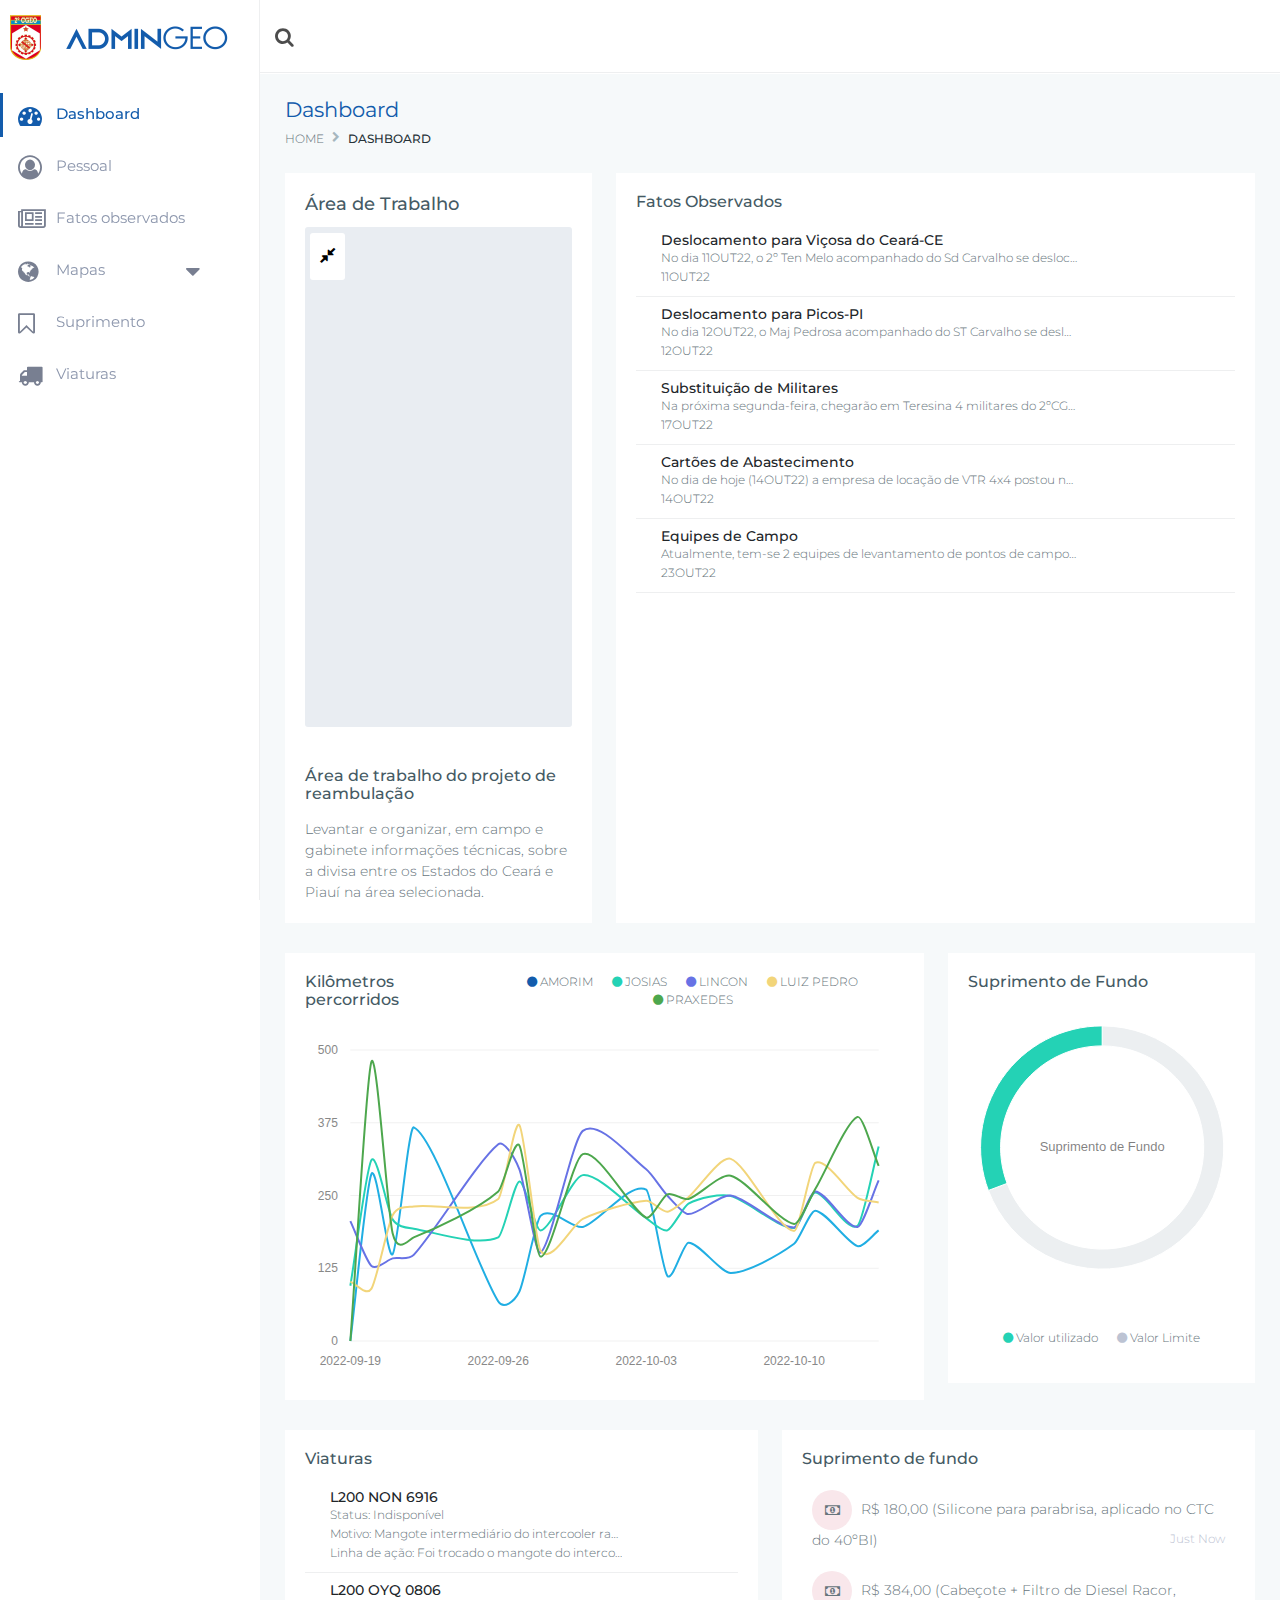
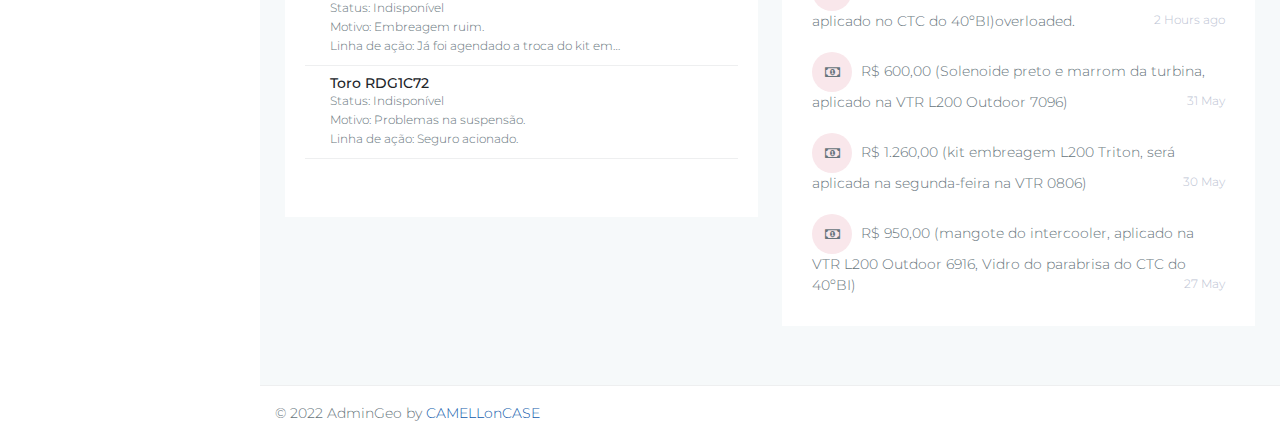
==== commit 4a998b20: "Major fixes" ====
--- a/index.html
+++ b/index.html
@@ -12,7 +12,6 @@
         content="AdminWrap Lite is powerful and clean admin dashboard template, inpired from Bootstrap Framework">
     <meta name="robots" content="noindex,nofollow">
     <title>AdminGeo Lite</title>
-    <link rel="canonical" href="https://www.wrappixel.com/templates/adminwrap-lite/" />
     <!-- Favicon icon -->
     <link rel="icon" type="image/png" sizes="16x16" href="./assets/images/favicon.png">
     <!-- Bootstrap Core CSS -->
@@ -38,7 +37,6 @@
 <![endif]-->
     <script src="https://cdn.maptiler.com/maplibre-gl-js/v2.4.0/maplibre-gl.js"></script>
     <link href="https://cdn.maptiler.com/maplibre-gl-js/v2.4.0/maplibre-gl.css" rel="stylesheet" />
-    <link href="./html/css/style.css" rel="stylesheet">
     <link href="./html/css/map.css" rel="stylesheet">
 </head>
 
@@ -143,8 +141,14 @@
                         <li> <a class="waves-effect waves-dark" href="./html/fatos-observados.html" aria-expanded="false"><i
                                     class="fa fa-newspaper-o"></i><span class="hide-menu">Fatos observados</span></a>
                         </li>
-                        <li> <a class="waves-effect waves-dark" href="./html/maps.html" aria-expanded="false"><i
-                                    class="fa fa-globe"></i><span class="hide-menu">Mapas</span></a>
+                        <li>
+                            <a class="waves-effect waves-dark dropdown-btn" aria-expanded="false"><i
+                                class="fa fa-globe"></i><span class="hide-menu">Mapas</span><i class="fa fa-caret-down"></i></a>
+                              <div class="dropdown-container">
+                                <a href="./html/maps.html#reambulacao-map">Reambulação</a>
+                                <a href="./html/maps.html#review-map">Revisão</a>
+                                <a href="./html/maps.html#correction-map">Correção</a>
+                              </div>
                         </li>
                         <li> <a class="waves-effect waves-dark" href="./html/suprimento.html" aria-expanded="false"><i
                                     class="fa fa-bookmark-o"></i><span class="hide-menu">Suprimento</span></a>
@@ -158,6 +162,7 @@
             </div>
             <!-- End Sidebar scroll-->
         </aside>
+        
         <!-- ============================================================== -->
         <!-- End Left Sidebar - style you can find in sidebar.scss  -->
         <!-- ============================================================== -->
--- a/html/css/style.css
+++ b/html/css/style.css
@@ -621,11 +621,11 @@
 }
 
 .round.round-warning {
-  background: #ff9041;
+  background: #ff4141;
 }
 
 .round.round-danger {
-  background: #ff5c6c;
+  background: #f52b3f;
 }
 
 .round.round-success {
@@ -1040,7 +1040,7 @@
 }
 .sidebar-nav > ul > li > a.active {
   font-weight: 400;
-  color: #26c6da;
+  color: #135CAC;
   border-left: 3px solid #135CAC;
 }
 .sidebar-nav > ul > li {
@@ -1058,6 +1058,31 @@
   transition: none;
   -webkit-transition: none;
   -o-transition: none;
+}
+.sidebar-nav a, .dropdown-btn {
+  padding: 6px 8px 6px 16px;
+  text-decoration: none;
+  font-size: 20px;
+  color: #818181;
+  display: block;
+  border: none;
+  background: none;
+  width: 100%;
+  text-align: left;
+  cursor: pointer;
+  outline: none;
+}
+.sidebar-nav a:hover, .dropdown-btn:hover {
+  color: #f1f1f1;
+}
+.dropdown-container {
+  display: none;
+  background-color: #f1f1f1;
+  padding-left: 8px;
+}
+.fa-caret-down {
+  float: right;
+  padding-right: 8px;
 }
 
 /****************
